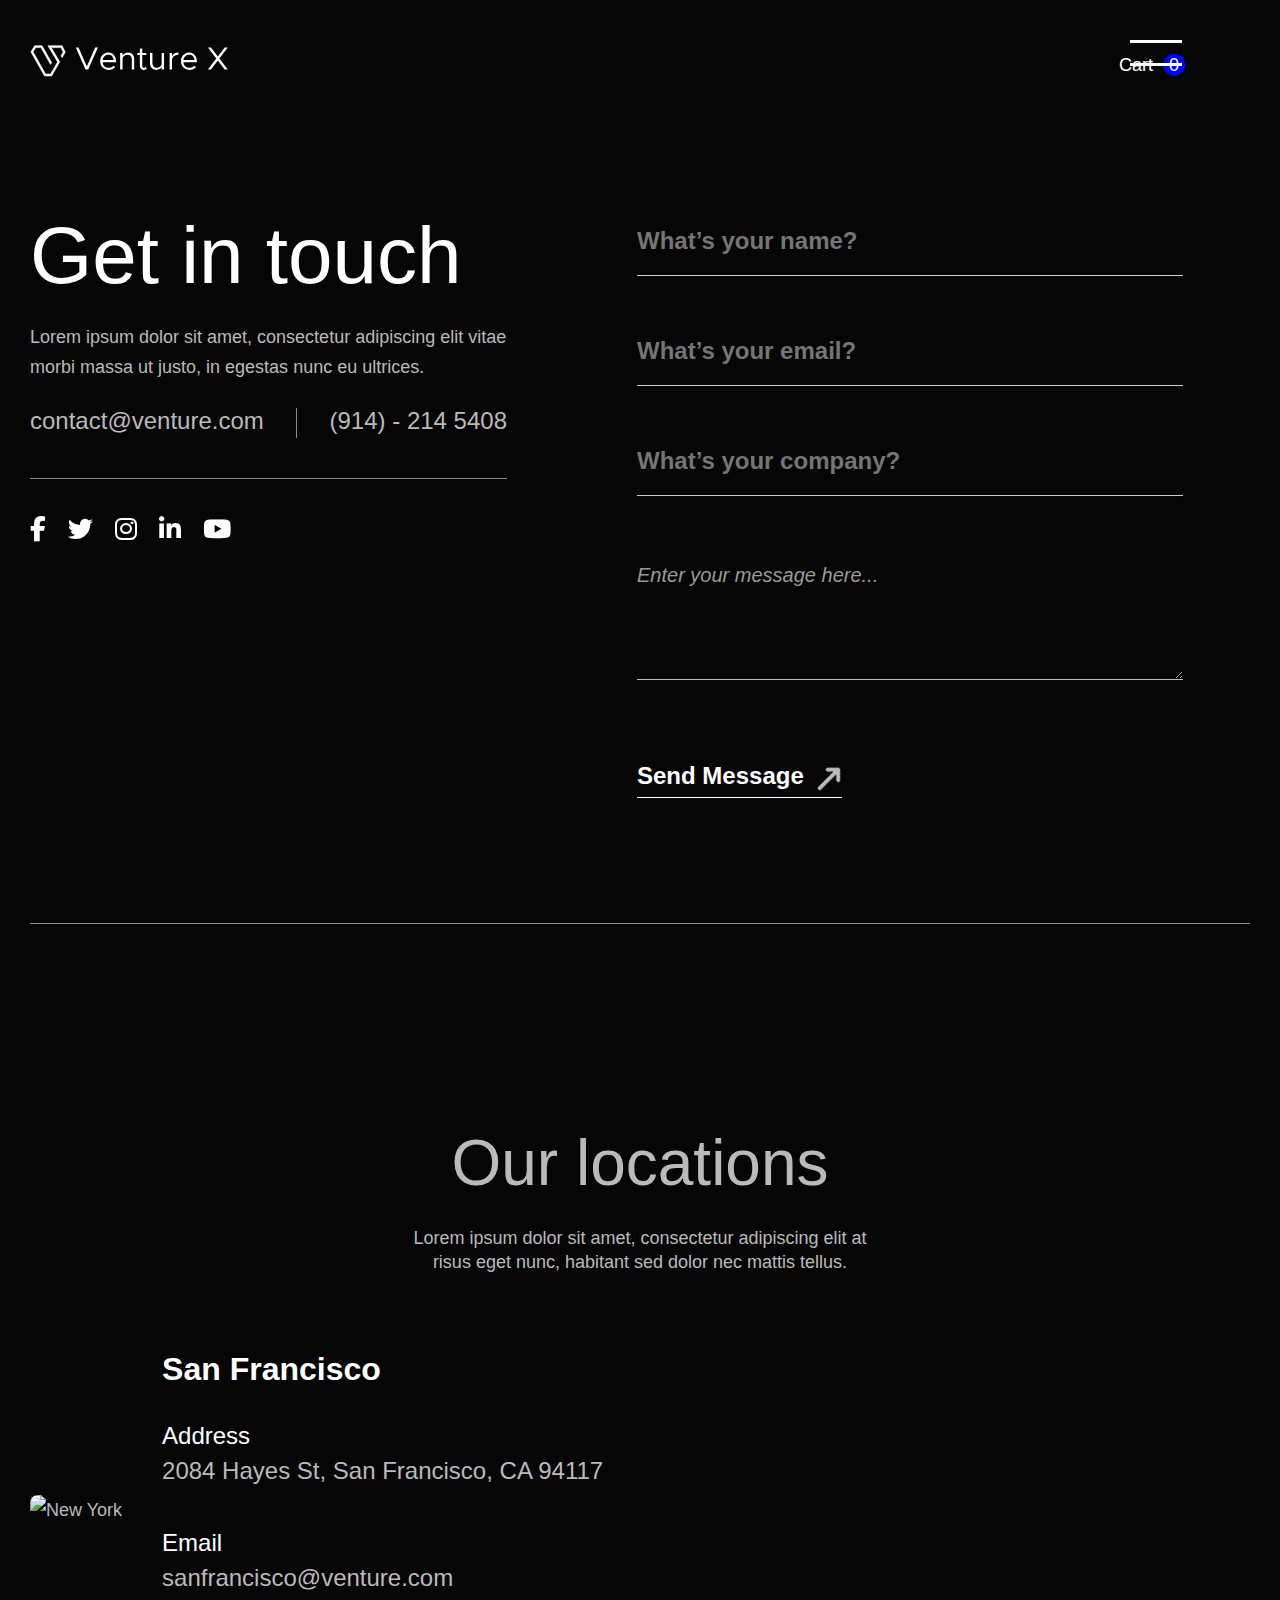
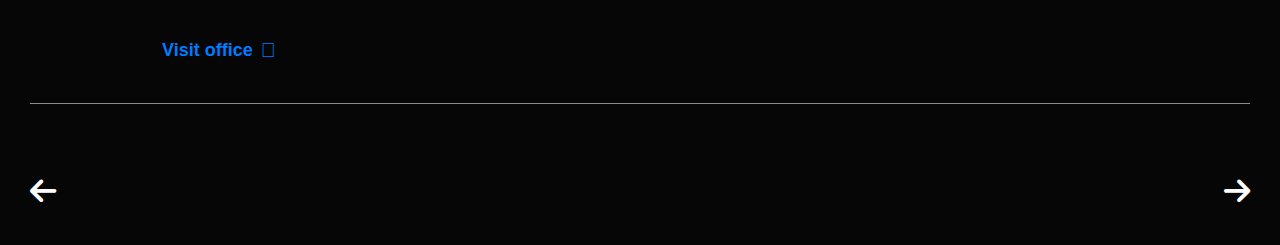
==== index.html @ abe4b2af "i have completed with two pages that is hero section and the most important carousel section with fu" ====
<!DOCTYPE html>
<head>
  <meta name="viewport" content="width=device-width, initial-scale=1" />
  <link
    href="https://fonts.googleapis.com/css2?family=Oswald&display=swap"
    rel="stylesheet"
  />
  <link
    rel="stylesheet"
    href="https://cdnjs.cloudflare.com/ajax/libs/font-awesome/6.4.2/css/all.min.css"
  />
  <link
    href="https://fonts.googleapis.com/css2?family=Lato&display=swap"
    rel="stylesheet"
  />
  <script src="https://kit.fontawesome.com/a076d05399.js"></script>
  <link rel="stylesheet" href="./index.css" />
</head>

<body>
  <nav>
    <div class="mainnav-container">
      <div class="mainnav-inside">
        <div class="logo">
          <a href="#">
            <svg
              xmlns:xlink="http://www.w3.org/1999/xlink"
              xmlns="http://www.w3.org/2000/svg"
              width="199"
              height="35"
              viewBox="0 0 199 35"
              fill="none"
            >
              <path
                d="M35.2455 9.1524L35.3205 9.0192L35.2497 8.88374L32.1011 2.86095L32.022 2.70976H31.8514H18.4391H17.9439L18.197 3.13541L27.5848 18.9252L20.6203 30.9897H15.5517L3.06357 8.87059L5.74101 4.60858H10.9186L20.2965 21.0348L20.5399 21.4611L20.7851 21.0359L21.5503 19.7093L21.6311 19.5693L21.5509 19.4289L12.0876 2.8518L12.0065 2.70976H11.8429H4.86412H4.70851L4.62567 2.84149L0.958174 8.67286L0.868756 8.81504L0.951318 8.9613L14.3768 32.7453L14.4577 32.8885H14.6221H21.5394H21.702L21.7833 32.7477L29.69 19.0551L29.7725 18.9121L29.6881 18.7702L21.2651 4.60858H30.8893L33.1757 8.98262L31.065 12.7356L30.9853 12.8773L31.0682 13.0173L31.8466 14.3304L32.0952 14.7499L32.3344 14.325L35.2455 9.1524Z"
                fill="white"
                stroke="white"
                stroke-width="0.56338"
              ></path>
              <path
                d="M67.912 4.516L58.216 26.5H55.496L45.8 4.516H48.52L56.872 23.428L65.192 4.516H67.912ZM78.4788 24.74C79.4601 24.74 80.4414 24.548 81.4228 24.164C82.4254 23.78 83.1828 23.3107 83.6948 22.756L85.1667 24.324C84.4628 25.092 83.4708 25.7107 82.1908 26.18C80.9321 26.6493 79.7054 26.884 78.5108 26.884C77.0388 26.884 75.6628 26.5107 74.3828 25.764C73.1028 25.0173 72.0681 23.9827 71.2788 22.66C70.5108 21.316 70.1268 19.8227 70.1268 18.18C70.1268 16.58 70.4894 15.1187 71.2148 13.796C71.9614 12.4733 72.9534 11.4387 74.1908 10.692C75.4494 9.94533 76.8148 9.572 78.2868 9.572C80.7614 9.572 82.6814 10.436 84.0468 12.164C85.4334 13.892 86.1268 16.2173 86.1268 19.14H72.5908C72.7614 20.7827 73.3801 22.1267 74.4468 23.172C75.5348 24.2173 76.8788 24.74 78.4788 24.74ZM78.3828 11.716C76.8894 11.716 75.6094 12.2067 74.5428 13.188C73.4761 14.148 72.8361 15.4173 72.6228 16.996H83.7588C83.5881 15.4173 83.0441 14.148 82.1268 13.188C81.2094 12.2067 79.9614 11.716 78.3828 11.716ZM97.999 9.572C99.215 9.572 100.292 9.83867 101.231 10.372C102.17 10.9053 102.895 11.6627 103.407 12.644C103.94 13.604 104.207 14.7133 104.207 15.972V26.5H101.807V16.292C101.807 14.9267 101.423 13.828 100.655 12.996C99.887 12.1427 98.895 11.716 97.679 11.716C96.7617 11.716 95.9083 11.908 95.119 12.292C94.3297 12.676 93.7003 13.1987 93.231 13.86C92.783 14.5 92.559 15.204 92.559 15.972V26.5H90.159V9.956H92.559V12.58C93.0497 11.684 93.7857 10.9587 94.767 10.404C95.7483 9.84933 96.8257 9.572 97.999 9.572ZM116.962 25.828C116.066 26.532 115.042 26.884 113.89 26.884C112.716 26.884 111.746 26.4893 110.978 25.7C110.231 24.9107 109.858 23.8973 109.858 22.66V12.1H107.266V9.956H109.858V5.412H112.258V9.956H116.322V12.1H112.258V22.66C112.258 23.2573 112.428 23.7587 112.77 24.164C113.132 24.548 113.559 24.74 114.05 24.74C114.412 24.74 114.743 24.676 115.042 24.548C115.34 24.42 115.586 24.26 115.778 24.068L116.962 25.828ZM134.073 9.956V26.5H131.673V23.876C131.182 24.772 130.446 25.4973 129.465 26.052C128.484 26.6067 127.406 26.884 126.233 26.884C125.017 26.884 123.94 26.6173 123.001 26.084C122.062 25.5507 121.326 24.804 120.793 23.844C120.281 22.8627 120.025 21.7427 120.025 20.484V9.956H122.425V20.164C122.425 21.5293 122.809 22.6387 123.577 23.492C124.345 24.324 125.337 24.74 126.553 24.74C127.47 24.74 128.324 24.548 129.113 24.164C129.902 23.78 130.521 23.268 130.969 22.628C131.438 21.9667 131.673 21.252 131.673 20.484V9.956H134.073ZM142.028 13.188C142.518 12.0787 143.329 11.204 144.46 10.564C145.59 9.90267 146.913 9.572 148.428 9.572V11.716C147.19 11.716 146.081 11.9507 145.1 12.42C144.14 12.8893 143.382 13.5507 142.828 14.404C142.294 15.236 142.028 16.1853 142.028 17.252V26.5H139.628V9.956H142.028V13.188ZM159.291 24.74C160.273 24.74 161.254 24.548 162.235 24.164C163.238 23.78 163.995 23.3107 164.507 22.756L165.979 24.324C165.275 25.092 164.283 25.7107 163.003 26.18C161.745 26.6493 160.518 26.884 159.323 26.884C157.851 26.884 156.475 26.5107 155.195 25.764C153.915 25.0173 152.881 23.9827 152.091 22.66C151.323 21.316 150.939 19.8227 150.939 18.18C150.939 16.58 151.302 15.1187 152.027 13.796C152.774 12.4733 153.766 11.4387 155.003 10.692C156.262 9.94533 157.627 9.572 159.099 9.572C161.574 9.572 163.494 10.436 164.859 12.164C166.246 13.892 166.939 16.2173 166.939 19.14H153.403C153.574 20.7827 154.193 22.1267 155.259 23.172C156.347 24.2173 157.691 24.74 159.291 24.74ZM159.195 11.716C157.702 11.716 156.422 12.2067 155.355 13.188C154.289 14.148 153.649 15.4173 153.435 16.996H164.571C164.401 15.4173 163.857 14.148 162.939 13.188C162.022 12.2067 160.774 11.716 159.195 11.716ZM189.352 15.492L197.768 26.5H194.696L187.816 17.508L180.936 26.5H177.896L186.312 15.524L177.896 4.516H180.968L187.848 13.508L194.728 4.516H197.768L189.352 15.492Z"
                fill="white"
              ></path>
            </svg>
          </a>
        </div>

        <div class="nav-cartext">
          <div class="nav-carttxt"><p>Cart</p></div>
          <div class="nav-cart-p"><p id="counter"></p></div>
        </div>
      </div>

      <input type="checkbox" id="active" />
      <label for="active" class="menu-btn"></label>
      <label for="active" class="close"></label>
      <div class="wrapper">
        <ul>
          <li><a href="#">Home</a></li>
          <li><a href="#">About</a></li>
          <li><a href="#">Services</a></li>
          <li><a href="#">Gallery</a></li>
          <li><a href="#">Feedback</a></li>
        </ul>
      </div>
    </div>
  </nav>

  <body>
    <div class="container1">
      <div class="container1-end">
        <div class="hero-section">
          <div class="left-containerouter">
            <div class="left-container-main">
              <h1 class="main-heading-contact">Get in touch</h1>

              <div class="margintop-p-contactus">
                <p class="paragraph">
                  Lorem ipsum dolor sit amet, consectetur adipiscing elit vitae
                  morbi massa ut justo, in egestas
                  <span class="text-no-warp">nunc eu ultrices.</span>
                </p>
              </div>
              <div class="contact-details">
                <div class="contactemail">
                  <a href="#" class="link-contactus"> contact@venture.com </a>
                </div>
                <div class="get-in-touch---line"></div>
                <div class="contact-phone">
                  <a href="#" class="link-contactus"> (914) - 214 5408 </a>
                </div>
              </div>
              <div class="pd-top---bottom-40px">
                <div class="width-100---line"></div>
              </div>

              <div class="icons-contact">
                <div class="facebook icons">
                  <i class="fa-brands fa-facebook-f white-icon"></i>
                </div>
                <div class="twitter icons">
                  <i class="fa-brands fa-twitter white-icon"></i>
                </div>
                <div class="instagram icons">
                  <i class="fab fa-instagram white-icon"></i>
                </div>
                <div class="linkedin icons">
                  <i class="fa-brands fa-linkedin-in white-icon"></i>
                </div>
                <div class="youtube icons">
                  <i class="fa-brands fa-youtube white-icon"></i>
                </div>
              </div>
            </div>
          </div>
          <div class="right-container1">
            <div class="right-cntainerinner">
              <div class="card-form">
                <form action="" method="post">
                  <div class="input-contactus conatctus-inputs-m">
                    <input
                      class="input w-input onhover-input outline"
                      maxlength="256"
                      name="Name"
                      data-name="Name"
                      placeholder="What’s your name?"
                      type="text"
                      id="name"
                      required=""
                    />
                  </div>
                  <div class="input-contactus conatctus-inputs-m">
                    <input
                      class="input w-input onhover-input outline"
                      maxlength="256"
                      name="Name"
                      data-name="Name"
                      placeholder="What’s your email?"
                      type="text"
                      id="name"
                      required=""
                    />
                  </div>
                  <div class="input-contactus conatctus-inputs-m">
                    <input
                      class="input onhover-input w-input outline"
                      maxlength="256"
                      name="Name"
                      data-name="Name"
                      placeholder="What’s your company?"
                      type="text"
                      required=""
                    />
                  </div>
                  <div class="conatctus-inputs-m input-contactus">
                    <textarea
                      id="message"
                      name="Message"
                      maxlength="5000"
                      placeholder="Enter your message here..."
                      required
                      class="text-area"
                    ></textarea>
                  </div>
                  <div class="input-contactus conatctus-inputs-submit">
                    <div class="border-bottom onhover-input">
                      <input
                        type="submit"
                        data-wait="Please wait..."
                        id="submit"
                        class="onhover-input contact-btn w-button"
                        value="Send Message"
                      />
                      <div class="arrow">
                        <i class="fa-solid fa-arrow-right-long icon-rotate"></i>
                      </div>
                    </div>
                  </div>
                </form>
              </div>
            </div>
          </div>
        </div>
      </div>
    </div>

    <div class="container2 pd-top-180px---bottom-180px">
      <div class="main-location-text">
        <h1>Our locations</h1>
        <p>
          Lorem ipsum dolor sit amet, consectetur adipiscing elit at risus eget
          nunc, habitant sed dolor nec
          <span class="text-no-wrap">mattis tellus.</span>
        </p>
      </div>
      <div class="carousel-container">
        <div class="carousel-outer">
          <div class="carousel-inner">
            <div class="slider-container">



               <div class="slide">
                <a
                  href="https://goo.gl/maps/Z6tHY6rRZcbWRDqM8"
                  target="_blank"
                  class="slide-card"
                >
                  <div class="slide-content">
                    <div class="slide-image">
                      <img
                        src="https://cdn.prod.website-files.com/63b35bc8dc137ac88b7fc7a0/63b35bc8dc137ace5f7fc81e_venture-about-our-locations-new-york.jpg"
                        alt="New York"
                      />
                    </div>
                    <div class="slide-details">
                      <h3>San Francisco</h3>
                      <div class="address">
                        <div class="title">Address</div>
                        <div class="subtitle">
                          2084 Hayes St, San Francisco, CA 94117
                        </div>
                      </div>
                      <div class="email">
                        <div class="title">Email</div>
                        <div class="subtitle">sanfrancisco@venture.com</div>
                      </div>
                      <div class="visit-link">
                        <span>Visit office</span>
                        <span class="icon"></span>
                      </div>
                    </div>
                  </div>
                </a>
              </div>
              <!-- Slide 1: San Francisco -->
              <div class="slide">
                <a
                  href="https://goo.gl/maps/TqZqeqf24wEDiEE47"
                  target="_blank"
                  class="slide-card"
                >
                  <div class="slide-content">
                    <div class="slide-image">
                      <img
                        src="https://cdn.prod.website-files.com/63b35bc8dc137ac88b7fc7a0/63b35bc8dc137ace5f7fc81e_venture-about-our-locations-new-york.jpg"
                        alt="San Francisco"
                      />
                    </div>
                    <div class="slide-details">
                      <h3>San Francisco</h3>
                      <div class="address">
                        <div class="title">Address</div>
                        <div class="subtitle">
                          2084 Hayes St, San Francisco, CA 94117
                        </div>
                      </div>
                      <div class="email">
                        <div class="title">Email</div>
                        <div class="subtitle">sanfrancisco@venture.com</div>
                      </div>
                      <div class="visit-link">
                        <span>Visit office</span>
                        <span class="icon"></span>
                      </div>
                    </div>
                  </div>
                </a>
              </div>

              <!-- Slide 2: New York -->
              <div class="slide">
                <a
                  href="https://goo.gl/maps/Z6tHY6rRZcbWRDqM8"
                  target="_blank"
                  class="slide-card"
                >
                  <div class="slide-content">
                    <div class="slide-image">
                      <img
                        src="https://cdn.prod.website-files.com/63b35bc8dc137ac88b7fc7a0/63b35bc8dc137ace5f7fc81e_venture-about-our-locations-new-york.jpg"
                        alt="New York"
                      />
                    </div>
                    <div class="slide-details">
                      <h3>New York</h3>
                      <div class="address">
                        <div class="title">Address</div>
                        <div class="subtitle">
                          21 Essex St, New York, NY 10002
                        </div>
                      </div>
                      <div class="email">
                        <div class="title">Email</div>
                        <div class="subtitle">newyork@venture.com</div>
                      </div>
                      <div class="visit-link">
                        <span>Visit office</span>
                        <span class="icon"></span>
                      </div>
                    </div>
                  </div>
                </a>
              </div>

              <!-- Add more items as needed -->
            </div>
          </div>
        </div>
      </div>
      <div class="line"><div class="line-width"></div></div>
      <div class="slider-arrows">
        <div class="arrow left">
          <i class="fa-solid fa-arrow-left arrow-color"></i>
        </div>
        <div class="arrow right">
          <i class="fa-solid fa-arrow-right arrow-color"></i>
        </div>
      </div>
    </div>
  </body>

  <script src="./index.js"></script>
</body>
---- index.css ----
* {
  margin: 0;
  padding: 0;
  box-sizing: border-box;
}

body {
  font-size: 18px;
  font-weight: 300;
  line-height: 1.667em;
  font-family: Clarity City, sans-serif;
  font-size: 18px;
  font-weight: 300;
  line-height: 1.667em;
  background-color: #060606;
  color: #bababa;
  overflow-x:hidden;
}

nav {
  opacity: 1;
  z-index: 1000;
}

.mainnav-container {
  padding-top: 32px;
  padding-bottom: 32px;
}

.mainnav-inside {
  max-width: 1268px;
  display: flex;
  justify-content: space-between;
  align-items: center;
  margin-left: auto;
  margin-right: auto;
  padding-left: 24px;
  padding-right: 24px;
}
.nav-cartext p {
  font-size: 18px;
}

.nav-cart-p {
  height: 22px;
  width: 22px;
  background-color: blue;
  /* margin-top: 6px; */
  border-radius: 50%;
  color: white;
  display: flex;
  align-items: center;
  justify-content: center;
}

.logo a {
  text-decoration: none;
  font-size: 2rem;
  font-weight: bold;
  color: white;
}

.logo {
  width: 100%;
  max-width: 250px;
  transition: transform 0.3s, color 0.3s;
}

.wrapper {
  border: 3px solid white;
  position: fixed;
  top: 0;
  right: -100%;
  height: 100%;
  width: 45%;
  background: #000;
  transition: all 0.6s ease-in-out;
}
.container1 {
  align-self: start;
  max-width: 1268px;
  width: 100%;
  margin-left: auto;
  margin-right: auto;
  padding-left: 24px;
  padding-right: 24px;
  opacity: 1;
}
.container1-end {
  padding-top: 76px;
  padding-bottom: 120px;  
  border-bottom: 1px solid #8b8b8b;
}
.main-heading-contact {
  color: white;
  font-size: 80px;
  font-weight: 500;
  line-height: 1.25em;
  margin-bottom: 16px;
}
/* input[type=submit]{
  border-bottom: 1px solid white;

} */


.onhover-input:hover{

  border-color: #0047ff;
  box-shadow: 0 2px 12px 0 #14142b1a;
  color: white;
  border-top-style: none;
  border-left-style: none;
  border-right-style: none;
}
.conatctus-inputs-submit {
  margin-top: 83px;
  grid-area: span 1 / span 1 / span 1 / span 1;
}
.icon-rotate {
  rotate: -45deg;
  position: relative;
  left: 10px;
  transform: translate3d(0px, 0px, 0px) scale3d(1, 1, 1) rotateX(0deg) rotateY(0deg) rotateZ(0deg) skew(0deg);
  transform-style: preserve-3d;
  
}
.w-button:hover{
  color:#0047ff;
}
.border-bottom:hover{
  
  border-color: #0047ff;
  box-shadow: 0 2px 12px 0 #14142b1a;
  color:#0047ff ;
  border-top-style: none;
  border-left-style: none;
  border-right-style: none;
}
.border-bottom {
  width: 205px;
  display: flex;
  flex-direction: row;
  border-bottom: 0.75px solid white;
}

.contact-btn {
  padding-right: 34px;
  -webkit-appearance: button;
  font-size: 24px;
  font-weight: 600;
  line-height: 1.417em;
  
}
/* .contact-btn :hover{

  
  border-color: #0047ff;
  box-shadow: 0 2px 12px 0 #14142b1a;
  color:#0047ff ;
  border-top-style: none;
  border-left-style: none;
  border-right-style: none;
} */
.w-button {
  grid-column-gap: 6px;
  grid-row-gap: 6px;
  /* border-bottom: 1px solid white; */
  color: white;
  text-align: left;
  background-color: #0000;
  border-radius: 0;
  justify-content: center;
  align-items: center;
  padding: 0 0 8px;
  padding-right: 0px;
  font-weight: 600;
  line-height: 1em;
  text-decoration: none;
  transition-property: none;
  display: flex;
  outline: none;
  border: 0;
}
.outline {
  outline: none;
}




#message {
  outline: none;

  border-style: none none solid;
  border-width: 1px;
  border-color: var(--neutral--300) var(--neutral--300) var(--neutral--600);
  box-shadow: 0 2px 7px 0 var(--general--shadow-02);
  color: var(--neutral--400);
  background-color: #0000;
  border-radius: 0;
  min-width: 100%;
  max-width: 100%;
  min-height: 144px;
  max-height: 200px;
  margin-bottom: 0;
  padding: 28px 0;
  font-size: 20px;
  line-height: 1.1em;
  transition: box-shadow 0.3s, color 0.3s, border-color 0.3s;
  height: auto;
  min-width: 100%;
  max-width: 100%;
}
textarea {
  overflow: auto;
}
.text-no-warp {
  white-space: nowrap;
}
.pd-top---bottom-40px {
  padding-top: 40px;
  padding-bottom: 40px;
}
.icons-contact {
  display: flex;
  flex-direction: row;
  row-gap: 22px;
  column-gap: 22px;
  font-family: Social Icons Font, sans-serif;
  line-height: 21px;
  max-width: 100%;
}
.white-icon {
  font-size: 25px;
  color: rgb(255, 255, 255);
  transform: translate3d(0px, 0px, 0px) scale3d(1, 1, 1) rotateX(0deg)
    rotateY(0deg) rotateZ(0deg) skew(0deg);
  transform-style: preserve-3d;
  line-height: 21px;
}
.icons {
  max-width: 100%;
  display: inline-block;
}
.width-100---line {
  background-color: #8b8b8b;
  height: 1px;
}
.paragraph {
  margin-top: 0;
  margin-bottom: 0;
  font-weight: 300;
}
.contact-details {
  display: flex;
  flex-direction: row;
  grid-column-gap: 16px;
  grid-row-gap: 16px;
  justify-content: space-between;
  max-width: 568px;
}
.margintop-p-contactus {
  margin-bottom: 26px;
}
.link-contactus {
  color: #bababa;
  font-size: 24px;
  font-weight: 500;
  line-height: 1.087em;
  text-decoration: none;
}
a {
  transition: color 0.3s;
}
.get-in-touch---line {
  background-color: #8b8b8b;
  width: 1px;
  min-height: 100%;
}
.left-containerouter {
  max-width: 477px;
  opacity: 1;
}
.hero-section {
  display: flex;
  flex-direction: row;
}
.left-containerouter {
  align-self: start;
}
#active:checked ~ .wrapper {
  right: 0;
}

.right-container1 {
  max-width: 546px;
  width: 100%;
  justify-self: end;
  flex-wrap: wrap;
  gap: 16px;
}

.right-container1 > * {
  flex: 1 1 calc(50% - 16px); /* Equivalent to grid-template-columns: 1fr 1fr */
}

.card-form {
  display: flex;
  flex-direction: column;
  margin-bottom: 0;
  padding: 0;
  min-height: 597px;
}
.conatctus-inputs-m {
  row-gap: 40px;
  column-gap: 200px;
}

.right-cntainerinner {
  min-height: 597px;
  max-width: 546px;
  width: 100%;
  margin-left: 130px;
}
.input {
  border-style: none none solid;
  border-width: 1px;
  border-color: black black #8b8b8b;
  box-shadow: 0 2px 7px 0 #14142b14;
  color: #e1e1e1;
  background-color: #060606;
  border-radius: 0;
  min-height: 70px;
  margin-bottom: 0;
  padding: 16px 24px 16px 0;
  font-size: 20px;
  line-height: 1.1em;
  transition: box-shadow 0.3s, color 0.3s, border-color 0.3s;
  border-bottom: 1px solid #ccc;
  width: 100%;
  height: 38px;
  display: block;
  margin: 0;
  font: inherit;
}

.outline:focus {
  outline: none;
}
.w-input {
  margin-bottom: 40px;
}
.input-contactus {
  width: 100%;
  justify-content: flex-start;
  align-items: center;
  display: flex;
  font-size: 24px;
  font-weight: 600;
  line-height: 1.417em;
}
.fa-arrow-up-right {
  font-size: 25px;
  font-family: Line Rounded Icons, sans-serif;
  font-weight: 400;
  position: absolute;
  top: 2px;
  bottom: 0;
  right: 0;
}

.wrapper ul {
  position: absolute;
  top: 60%;
  left: 50%;
  transform: translate(-50%, -50%);
  list-style: none;
  text-align: center;
}

.wrapper ul li {
  margin: 15px 0;
}
.nav-carttxt p:hover {
  color: #0047ff;
}
.contactus-main-text {
  display: flex;
  flex-direction: row;
}

svg:hover {
  transform: scale(0.9, 0.9);
}
/* .logo a :hover{
  transform: scale(2,3);
  
} */

.wrapper ul li a {
  text-decoration: none;
  font-size: 30px;
  font-weight: 500;
  padding: 10px 30px;
  color: #fff;
  border-radius: 50px;
  position: absolute;
  line-height: 50px;
  opacity: 0;
  transition: opacity 0.3s ease,
    transform 0.6s cubic-bezier(0.215, 0.61, 0.355, 1);
}

img {
  max-width: 100%;
  display: inline-block;
}

.wrapper ul li a:hover {
  color: #1a73e8;
}

.menu-btn {
  position: absolute;
  z-index: 2;
  right: 94px;
  top: 48px;
  width: 60px;
  height: 50px;
  display: flex;
  flex-direction: column;
  justify-content: space-between;
  align-items: center;
  cursor: pointer;
  color: white;
}

.menu-btn span,
.menu-btn:before,
.menu-btn:after {
  content: "";
  position: absolute;
  width: 52px;
  height: 3px;
  background: #fff;
  transition: transform 0.6s cubic-bezier(0.215, 0.61, 0.355, 1);
}

.menu-btn:before {
  transform: translateY(-8px);
}

.menu-btn:after {
  transform: translateY(15px);
}

#active:checked + .menu-btn span {
  transform: scaleX(0);
}

#active:checked + .menu-btn:before {
  transform: rotate(45deg);
  top: 20px;
}

#active:checked + .menu-btn:after {
  transform: rotate(-45deg);
  top: 20px;
}

.close {
  z-index: 1;
  width: 100%;
  height: 100%;
  pointer-events: none;
  transition: background 0.6s;
}

.nav-carttxt {
  color: white;
}

.nav-cartext {
  display: flex;
  flex-direction: row;
  align-items: center;
  gap: 10px;
  margin-right: 65px;
}

#active:checked ~ .wrapper ul li a {
  opacity: 1;
  transform: none;
  transition-timing-function: ease, cubic-bezier(0.1, 1.3, 0.3, 1);
  transition-delay: 0.6s;
  transform: translateX(-100px);
}

input[type="checkbox"] {
  display: none;
}


.carousel-container {
  max-width: 800px;
  
  text-align: center;
}
.carousel-container p{
  font-weight: 300;
}
p{
  display: block;
    margin-block-start: 1em;
    margin-block-end: 1em;
    margin-inline-start: 0px;
    margin-inline-end: 0px;
    unicode-bidi: isolate;
}
.text-no-wrap {
  white-space: nowrap
}
.text-center {
  text-align: center;
}
h1 {
  
  margin-bottom: 20px;
  font-size: 64px;
  font-weight: 500;
  line-height: 1.344em;
}

.carousel {
  position: relative;
  width: 100%;
  overflow: hidden;
  border-radius: 10px;
  box-shadow: 0 4px 8px rgba(0, 0, 0, 0.1);
}

.carousel-inner {
  display: flex;
  transition: transform 0.5s ease-in-out;
  
}

.carousel-item {
  min-width: 100%;
  box-sizing: border-box;
  padding: 20px;
  background-color: #fff;
  text-align: left;
}

.carousel-item h2 {
  font-size: 1.8rem;
  margin-bottom: 10px;
}

.carousel-item p {
  font-size: 1rem;
  margin: 5px 0;
}

.carousel-item button {
  margin-top: 15px;
  padding: 10px 20px;
  background-color: #007bff;
  color: #fff;
  border: none;
  border-radius: 5px;
  cursor: pointer;
}

.carousel-item button:hover {
  background-color: #0056b3;
}

.carousel-control {
  position: absolute;
  top: 50%;
  transform: translateY(-50%);
  background-color: rgba(0, 0, 0, 0.5);
  color: white;
  border: none;
  padding: 10px;
  cursor: pointer;
  border-radius: 50%;
  font-size: 1.5rem;
}

.carousel-control.prev {
  left: 10px;
}

.carousel-control.next {
  right: 10px;
}

.pd-top-180px---bottom-180px {
  padding-top: 180px;
  padding-bottom: 38px;
}
.line {
  padding-top: 38px;
  padding-bottom: 72px;
}
.line-width {
  background-color: #8b8b8b;
  height: 1px;
}
.container2 {
  max-width: 1268px;
  margin-left: auto;
  margin-right: auto;
  padding-left: 24px;
  padding-right: 24px;
  display: flex;
  flex-direction: column;
}

.text-area {
  width: 100%; /* Full width */
  padding: 10px; /* Inner spacing */
  font-family: inherit; /* Inherit font from parent */
  font-size: 16px; /* Default font size */
  border: 1px solid #ccc; /* Light gray border */
  border-radius: 5px; /* Rounded corners */
  resize: vertical; /* Allow vertical resizing */
  min-height: 150px; /* Minimum height */
  box-sizing: border-box; /* Include padding in width/height */
}

.text-area:focus {
  outline: none; /* Remove default focus outline */
  border-color: #007bff; /* Blue border on focus */
  box-shadow: 0 0 5px rgba(0, 123, 255, 0.5); /* Subtle focus shadow */
}

.text-area::placeholder {
  color: #999; /* Light gray placeholder text */
  font-style: italic; /* Italic placeholder text */
}



/* Icon Styling */
.main-location-text {
  margin-left: auto;
  margin-right: auto;
  max-width: 475px;
  text-align: center;
  color: #bababa;
  font-weight: 500;
  line-height: 1.344em;
  margin-bottom: 80px;
   margin-top: 16px;
}

.arrow-color{
  color: white;
}

.main-location-text p {

  margin-top: 0;
  margin-bottom: 0;
  
  text-align: center;
} 

.carousel-outer {
  position: relative;
  overflow-x:visible;
}

.carousel-inner {
  opacity: 1;
  height: 100%;
  background-color: rgba(0, 0, 0, 0);
  position: static;
  text-align: center;
  clear: both;
}

/* Slider Container */
.slider {
  position: relative;
  max-width: 947px;
  margin: 0 auto;
  overflow: hidden;
}

.slider-container {
  display: flex;
  transition: transform 0.5s ease;
}

/* Slide Styling */
.slide {
  flex: 0 0 100%;
  padding-right: 80px; /* Spacing between slides */
  box-sizing: border-box;
  
}


.slide-card {
  display: block;
  text-decoration: none;
  color: inherit;
}

.slide-content {
  display: flex;
  gap: 40px;
  align-items: center;
}

.slide-image img {
  width: 100%;
  max-width: 440px;
  height: auto;
  border-radius: 8px;
  
}

.slide-details {
  text-align: start;
  
  flex: 1;
}

.slide-details h3 {
  font-size: 2rem;
  margin-bottom: 38px;
  color: white;
  
}

.address,
.email {
  margin-bottom: 44px;
}

.title {
  font-weight: bold;
  margin-bottom: 8px;
  color: white;
  font-size: 24px;
  font-weight: 400;
  line-height: 1.167em;
  text-align: start;
}

.subtitle {
  color: #bababa;
  text-align: start;
  
  font-size: 24px;
  font-weight: 400;
  line-height: 1.087em;
  white-space: normal;
}

.visit-link {
  display: flex;
  align-items: center;
  gap: 8px;
  color: #007bff;
  font-weight: bold;
}

.visit-link .icon {
  font-size: 20px;
}

/* Slider Arrows */
.slider-arrows {
  position: relative;
  
  display: flex;
  display: flex;
  flex-direction: row;
  justify-content: space-between;
}

.arrow {
  cursor: pointer;
  font-size: 30px;
  
}

.arrow:hover {
  color: #007bff;
}

/* Slider Dots */
.slider-dots {
  display: flex;
  justify-content: center;
  gap: 8px;
  margin-top: 20px;
}

.slider-dots .dot {
  width: 10px;
  height: 10px;
  background-color: #ccc;
  border-radius: 50%;
  cursor: pointer;
}

.slider-dots .dot.active {
  background-color: #007bff;
}

.slider-container {
  display: flex;
  transition: transform 0.5s ease;
}

.slide {
  flex: 0 0 100%;
  box-sizing: border-box;
}
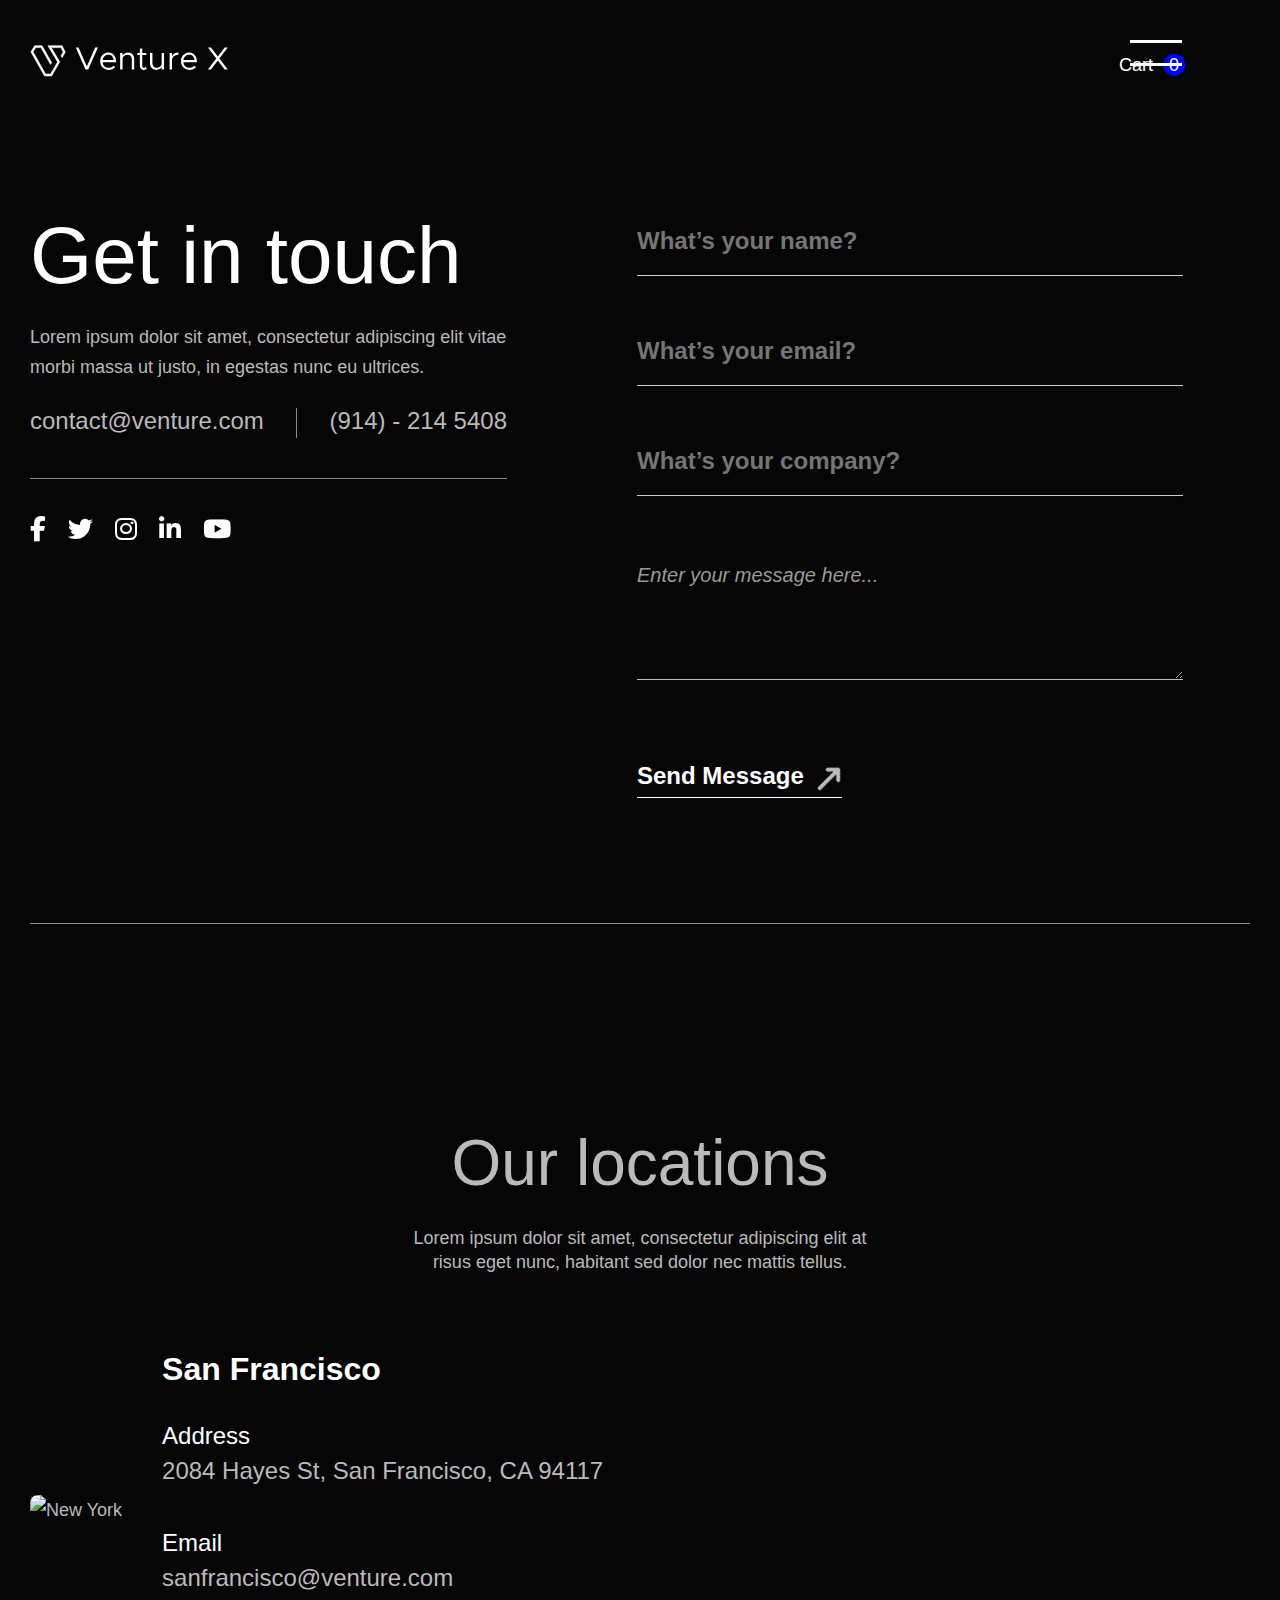
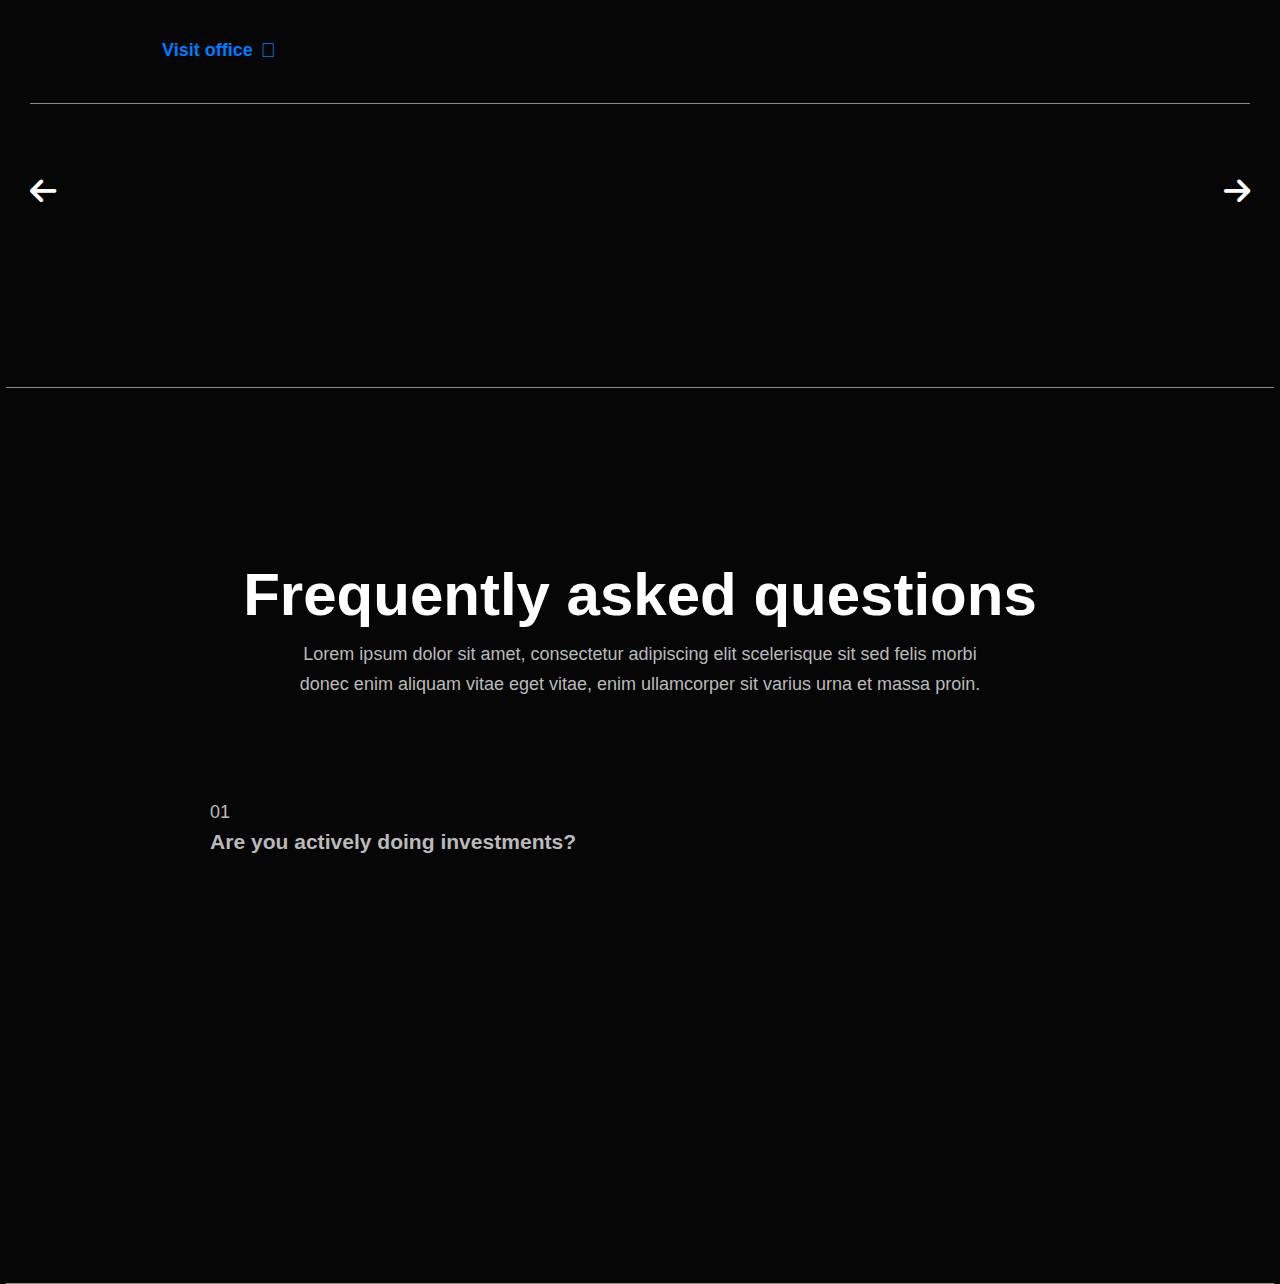
==== commit a73852fe: "ending up todays work with the faqs question and will resume with faq questions and the the design f" ====
--- a/index.html
+++ b/index.html
@@ -318,6 +318,74 @@
         </div>
       </div>
     </div>
+
+
+    <div class="container3">
+      <div class="continer3-updown-margin">
+
+        <div class="faq">
+          <div class="faq-exterior">
+            <div class="faq-interior">
+
+              <div class="main-heading-faq">
+                <h2>Frequently asked questions</h2>
+              </div>
+              <div class="main-subheading-faq">
+                <p>Lorem ipsum dolor sit amet, consectetur adipiscing elit scelerisque sit sed felis morbi donec enim aliquam vitae eget vitae, enim ullamcorper sit varius urna et massa proin.</p>
+              </div>
+            </div>
+            
+            
+          </div>
+          <div class="faq-questions">
+            <div class="question-outer">
+
+              <div data-w-id="c343f295-d4b9-0eca-5de4-0bdc6e8b95e4" class="accordion-item-wrapper v2 first">
+    <!-- Number and Content Wrapper -->
+    <div class="accordion-big-number-wrapper">
+        <!-- Big Number (e.g., "01") -->
+        <div class="display-3 accordion-big-number">01</div>
+        
+        <!-- Accordion Content -->
+        <div class="accordion-content-wrapper v2">
+            <!-- Accordion Header -->
+            <div class="accordion-header">
+                <h3 class="accordion-title display-4">Are you actively doing investments?</h3>
+            </div>
+            
+            <!-- Accordion Body (Hidden by Default) -->
+            <div style="width:100%;height:0px;opacity:0" class="acordion-body">
+                <div class="accordion-spacer"></div>
+                <p class="mg-bottom-0 mg-top-0px">
+                    Lorem ipsum dolor sit amet, consectetur adipiscing elit senectus nisi, ullamcorper scelerisque blandit nulla posuere rutrum velit non fringilla gravida lectus gravida pharetra sed dui eu nec vulputate proin ut mi id non dolor sit interdum <span class="text-no-wrap">id eget.</span>
+                </p>
+            </div>
+        </div>
+    </div>
+    
+    <!-- Accordion Icon (Right Side) -->
+    <div class="accordion-side right-side absolute-mbp">
+        <div class="accordion-icon-wrapper">
+            <!-- Vertical Line (Transformed to Rotate 180deg) -->
+            <div style="transform: rotate(180deg)" class="accordion-btn-line v2 vertical"></div>
+            <!-- Horizontal Line (Transformed to Rotate 90deg) -->
+            <div style="transform: rotate(90deg)" class="accordion-btn-line v2 horizontal"></div>
+        </div>
+    </div>
+</div>
+              
+              
+
+            </div>
+
+          </div>
+
+
+        </div>
+
+      </div>
+
+    </div>
   </body>
 
   <script src="./index.js"></script>
--- a/index.css
+++ b/index.css
@@ -14,7 +14,7 @@
   line-height: 1.667em;
   background-color: #060606;
   color: #bababa;
-  overflow-x:hidden;
+  overflow-x: hidden;
 }
 
 nav {
@@ -88,7 +88,7 @@
 }
 .container1-end {
   padding-top: 76px;
-  padding-bottom: 120px;  
+  padding-bottom: 120px;
   border-bottom: 1px solid #8b8b8b;
 }
 .main-heading-contact {
@@ -103,9 +103,7 @@
 
 } */
 
-
-.onhover-input:hover{
-
+.onhover-input:hover {
   border-color: #0047ff;
   box-shadow: 0 2px 12px 0 #14142b1a;
   color: white;
@@ -121,18 +119,17 @@
   rotate: -45deg;
   position: relative;
   left: 10px;
-  transform: translate3d(0px, 0px, 0px) scale3d(1, 1, 1) rotateX(0deg) rotateY(0deg) rotateZ(0deg) skew(0deg);
+  transform: translate3d(0px, 0px, 0px) scale3d(1, 1, 1) rotateX(0deg)
+    rotateY(0deg) rotateZ(0deg) skew(0deg);
   transform-style: preserve-3d;
-  
-}
-.w-button:hover{
-  color:#0047ff;
-}
-.border-bottom:hover{
-  
+}
+.w-button:hover {
+  color: #0047ff;
+}
+.border-bottom:hover {
   border-color: #0047ff;
   box-shadow: 0 2px 12px 0 #14142b1a;
-  color:#0047ff ;
+  color: #0047ff;
   border-top-style: none;
   border-left-style: none;
   border-right-style: none;
@@ -150,7 +147,6 @@
   font-size: 24px;
   font-weight: 600;
   line-height: 1.417em;
-  
 }
 /* .contact-btn :hover{
 
@@ -185,9 +181,6 @@
 .outline {
   outline: none;
 }
-
-
-
 
 #message {
   outline: none;
@@ -501,31 +494,29 @@
   display: none;
 }
 
-
 .carousel-container {
   max-width: 800px;
-  
+
   text-align: center;
 }
-.carousel-container p{
+.carousel-container p {
   font-weight: 300;
 }
-p{
+p {
   display: block;
-    margin-block-start: 1em;
-    margin-block-end: 1em;
-    margin-inline-start: 0px;
-    margin-inline-end: 0px;
-    unicode-bidi: isolate;
+  margin-block-start: 1em;
+  margin-block-end: 1em;
+  margin-inline-start: 0px;
+  margin-inline-end: 0px;
+  unicode-bidi: isolate;
 }
 .text-no-wrap {
-  white-space: nowrap
+  white-space: nowrap;
 }
 .text-center {
   text-align: center;
 }
 h1 {
-  
   margin-bottom: 20px;
   font-size: 64px;
   font-weight: 500;
@@ -543,7 +534,6 @@
 .carousel-inner {
   display: flex;
   transition: transform 0.5s ease-in-out;
-  
 }
 
 .carousel-item {
@@ -617,8 +607,10 @@
   margin-right: auto;
   padding-left: 24px;
   padding-right: 24px;
+  padding-bottom: 180px;
   display: flex;
   flex-direction: column;
+  border-bottom: 0.75px solid #8b8b8b;
 }
 
 .text-area {
@@ -644,8 +636,6 @@
   font-style: italic; /* Italic placeholder text */
 }
 
-
-
 /* Icon Styling */
 .main-location-text {
   margin-left: auto;
@@ -656,24 +646,23 @@
   font-weight: 500;
   line-height: 1.344em;
   margin-bottom: 80px;
-   margin-top: 16px;
-}
-
-.arrow-color{
+  margin-top: 16px;
+}
+
+.arrow-color {
   color: white;
 }
 
 .main-location-text p {
-
   margin-top: 0;
   margin-bottom: 0;
-  
+
   text-align: center;
-} 
+}
 
 .carousel-outer {
   position: relative;
-  overflow-x:visible;
+  overflow-x: visible;
 }
 
 .carousel-inner {
@@ -703,9 +692,7 @@
   flex: 0 0 100%;
   padding-right: 80px; /* Spacing between slides */
   box-sizing: border-box;
-  
-}
-
+}
 
 .slide-card {
   display: block;
@@ -724,12 +711,11 @@
   max-width: 440px;
   height: auto;
   border-radius: 8px;
-  
 }
 
 .slide-details {
   text-align: start;
-  
+
   flex: 1;
 }
 
@@ -737,7 +723,6 @@
   font-size: 2rem;
   margin-bottom: 38px;
   color: white;
-  
 }
 
 .address,
@@ -758,7 +743,7 @@
 .subtitle {
   color: #bababa;
   text-align: start;
-  
+
   font-size: 24px;
   font-weight: 400;
   line-height: 1.087em;
@@ -780,7 +765,7 @@
 /* Slider Arrows */
 .slider-arrows {
   position: relative;
-  
+
   display: flex;
   display: flex;
   flex-direction: row;
@@ -790,7 +775,6 @@
 .arrow {
   cursor: pointer;
   font-size: 30px;
-  
 }
 
 .arrow:hover {
@@ -825,4 +809,66 @@
 .slide {
   flex: 0 0 100%;
   box-sizing: border-box;
-}+}
+
+.container3 {
+  max-width: 1268px;
+  margin-left: auto;
+  margin-right: auto;
+  padding-left: 24px;
+  padding-right: 24px;
+  padding-bottom: 180px;
+  display: flex;
+  flex-direction: column;
+  border-bottom: 0.75px solid #8b8b8b;
+}
+
+.continer3-updown-margin {
+  padding-top: 180px;
+  padding-bottom: 180px;
+}
+.faq {
+  display: flex;
+  flex-direction: column;
+}
+
+.main-heading-faq {
+  color: white;
+  font-size: 40px;
+  font-weight: 500;
+  line-height: 1.344em;
+}
+.faq-exterior {
+  margin-bottom: 80px;
+}
+.main-subheading-faq {
+  
+  margin-left: auto;
+  margin-right: auto;
+  margin-top: 0;
+  margin-bottom: 0;
+  max-width: 681px;
+}
+
+.faq-interior {
+  max-width: 860px;
+  margin-left: auto;
+  margin-right: auto;
+  text-align: center;
+}
+.faq-questions {
+  max-width: 860px;
+  margin-left: auto;
+  margin-right: auto;
+
+}
+.question-outer {
+  margin-bottom: 48px;
+}
+.accordion-icon-wrapper.active .accordion-btn-line.vertical {
+  transform: rotate(0deg) !important;
+}
+
+.accordion-icon-wrapper.active .accordion-btn-line.horizontal {
+  transform: rotate(0deg) !important;
+}
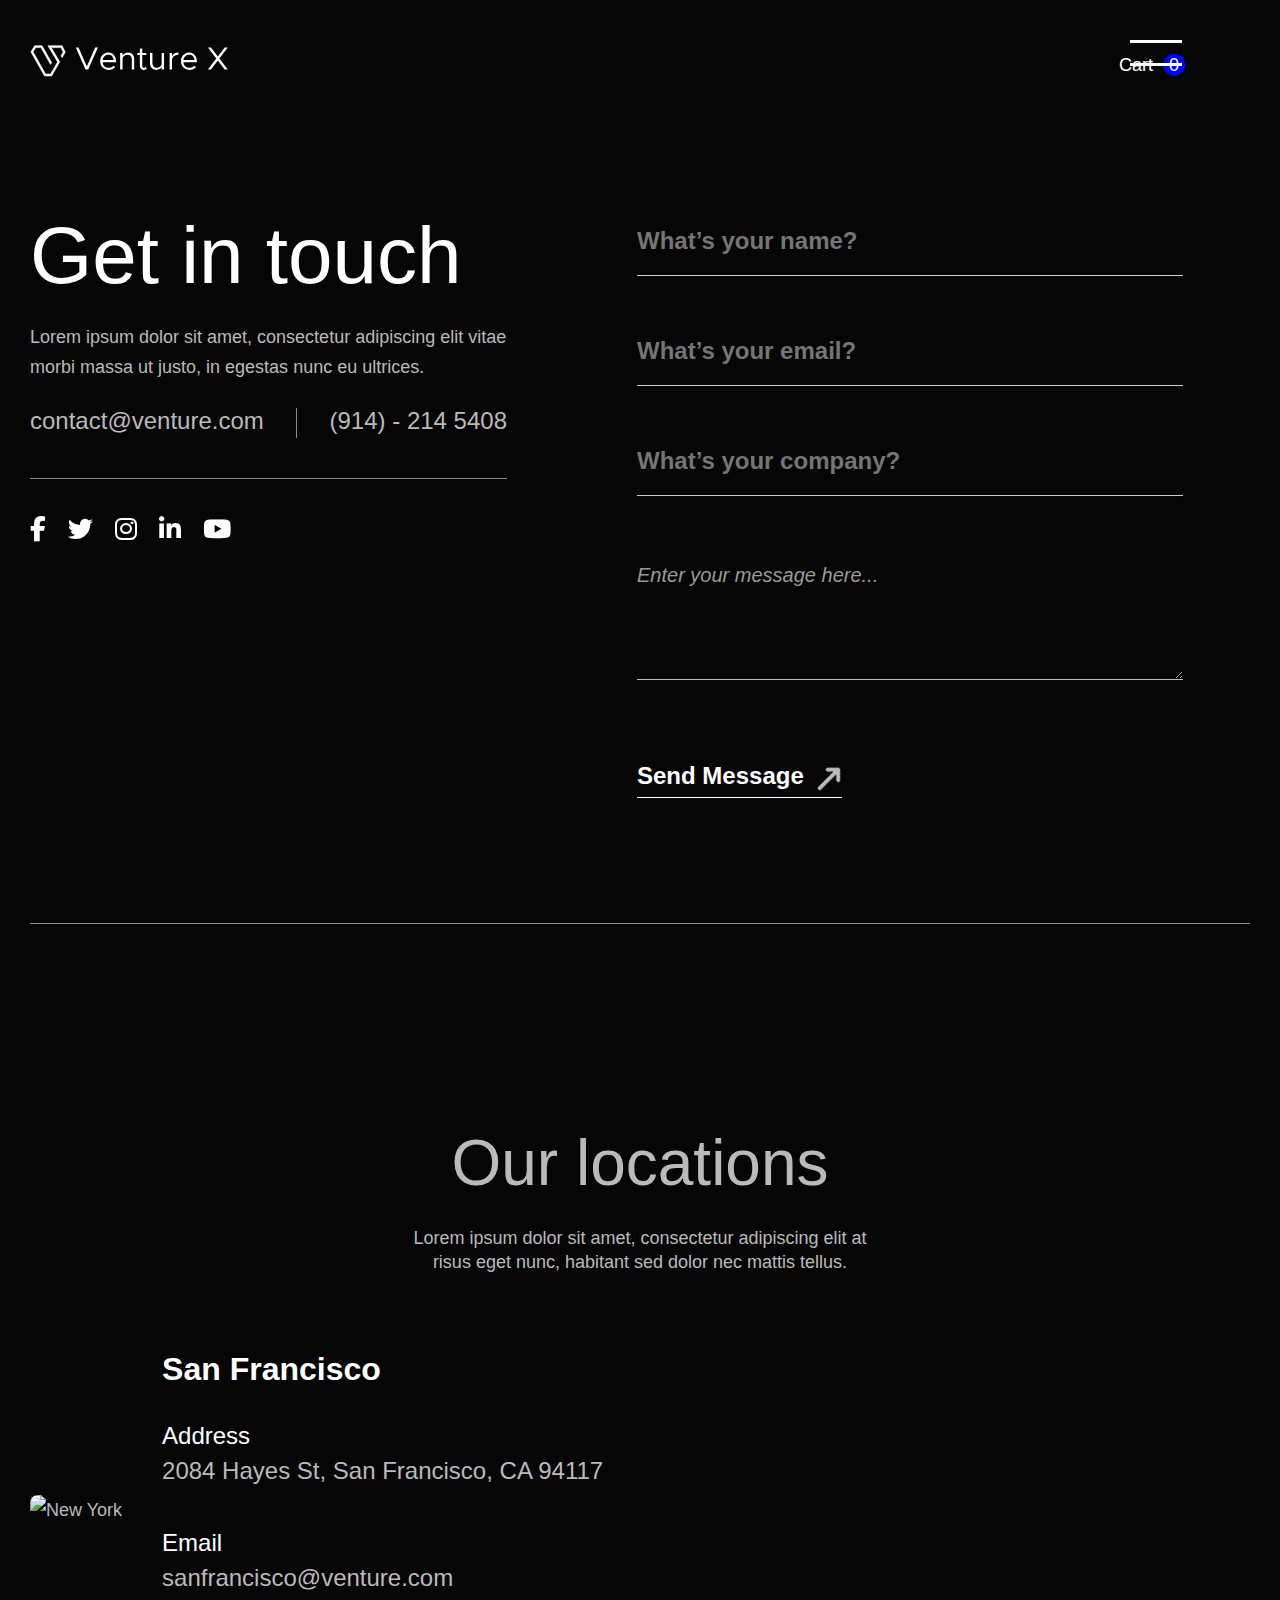
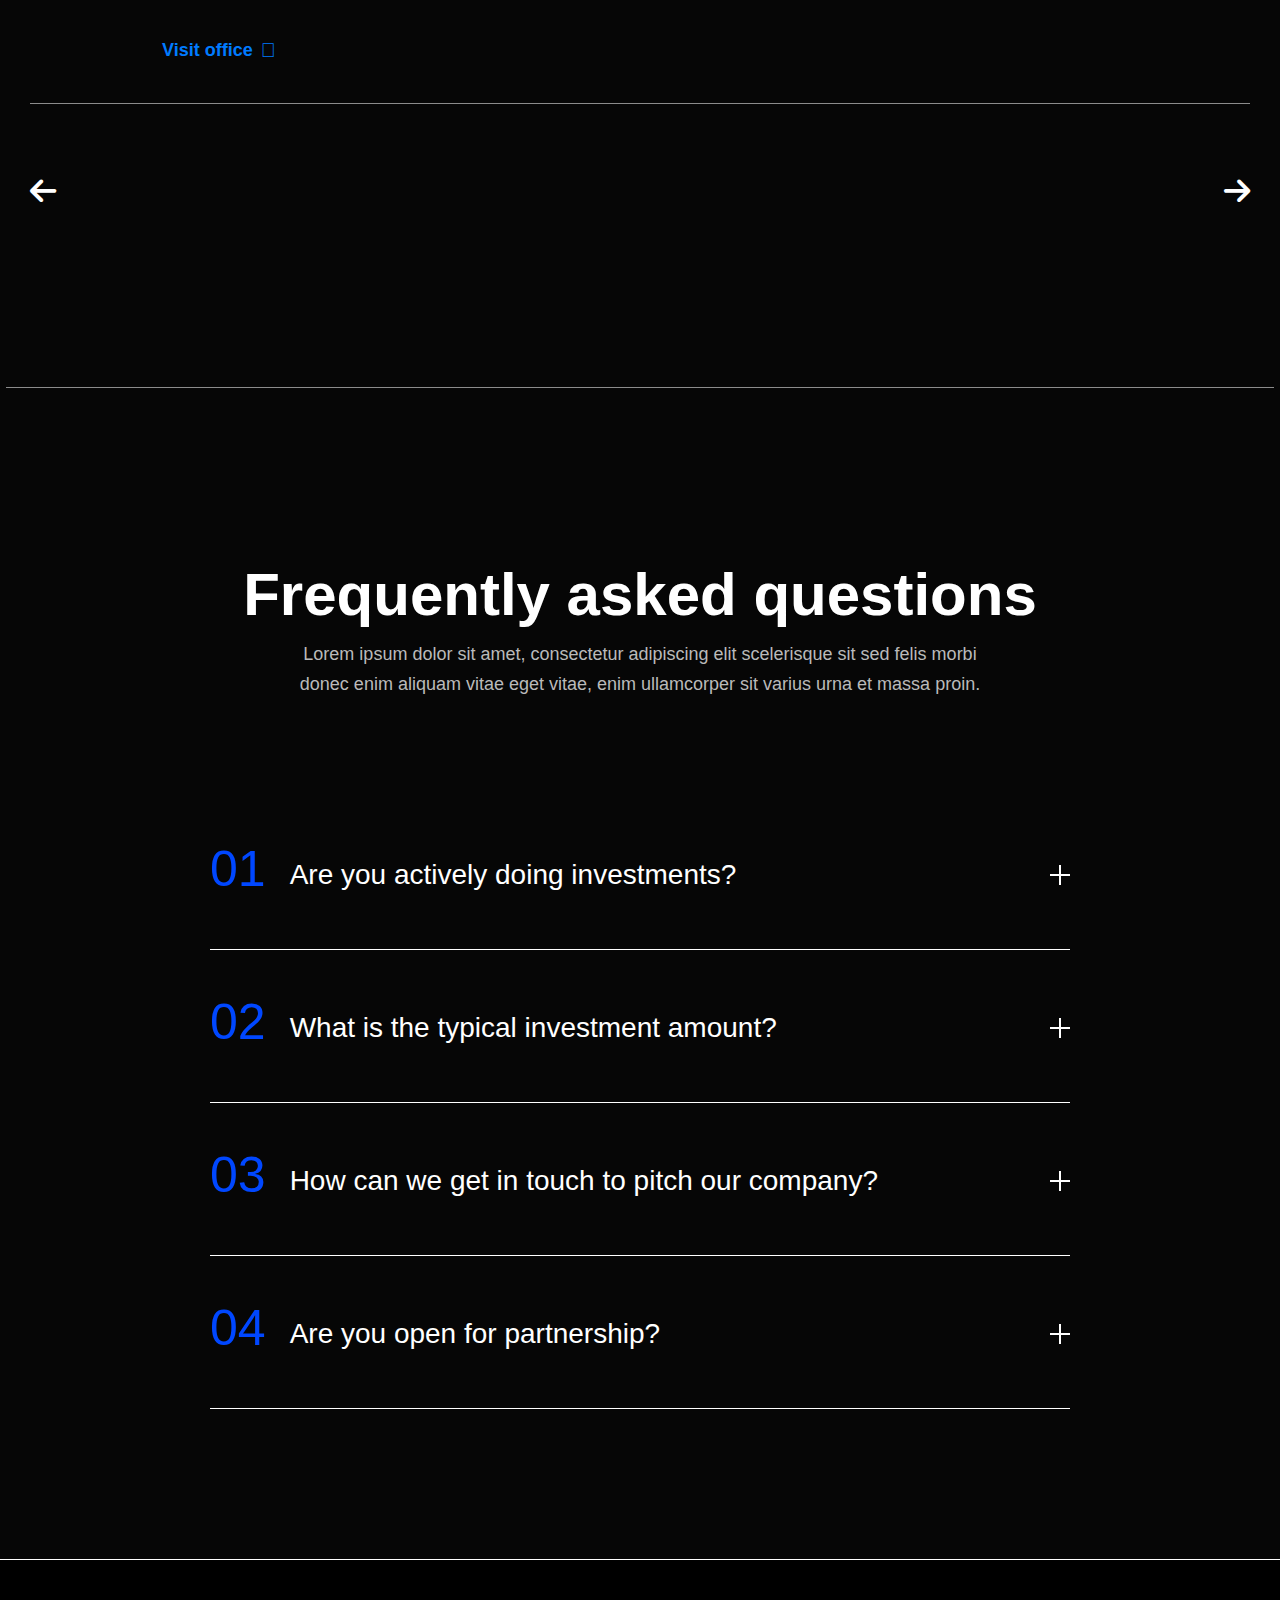
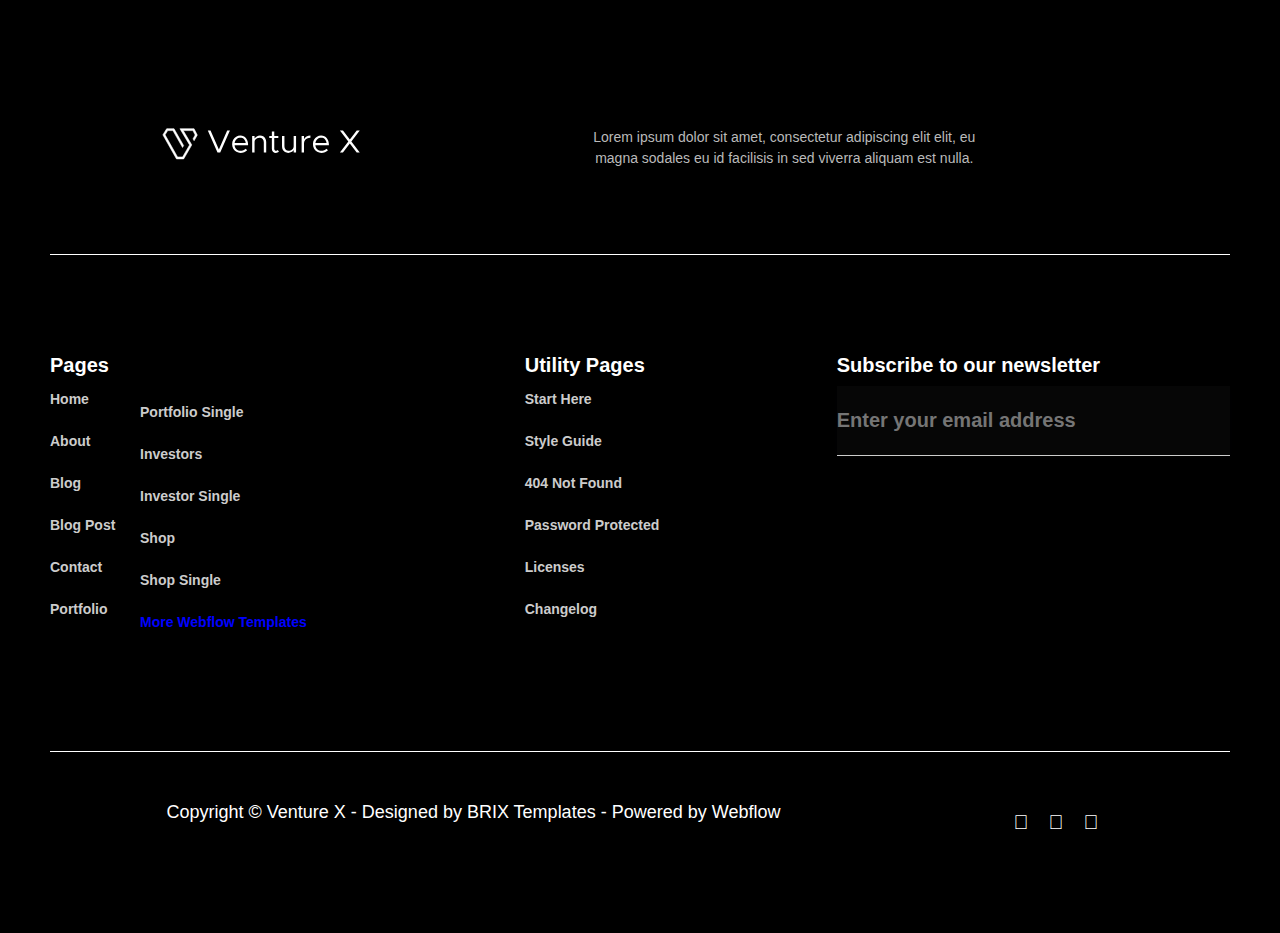
==== commit 610c0453: "everthing is completed for now just responsive ness is pending and navbar is pending" ====
--- a/index.html
+++ b/index.html
@@ -197,10 +197,7 @@
         <div class="carousel-outer">
           <div class="carousel-inner">
             <div class="slider-container">
-
-
-
-               <div class="slide">
+              <div class="slide">
                 <a
                   href="https://goo.gl/maps/Z6tHY6rRZcbWRDqM8"
                   target="_blank"
@@ -319,73 +316,349 @@
       </div>
     </div>
 
-
     <div class="container3">
       <div class="continer3-updown-margin">
-
         <div class="faq">
           <div class="faq-exterior">
             <div class="faq-interior">
-
               <div class="main-heading-faq">
                 <h2>Frequently asked questions</h2>
               </div>
               <div class="main-subheading-faq">
-                <p>Lorem ipsum dolor sit amet, consectetur adipiscing elit scelerisque sit sed felis morbi donec enim aliquam vitae eget vitae, enim ullamcorper sit varius urna et massa proin.</p>
-              </div>
-            </div>
-            
-            
+                <p>
+                  Lorem ipsum dolor sit amet, consectetur adipiscing elit
+                  scelerisque sit sed felis morbi donec enim aliquam vitae eget
+                  vitae, enim ullamcorper sit varius urna et massa proin.
+                </p>
+              </div>
+            </div>
           </div>
           <div class="faq-questions">
             <div class="question-outer">
-
-              <div data-w-id="c343f295-d4b9-0eca-5de4-0bdc6e8b95e4" class="accordion-item-wrapper v2 first">
-    <!-- Number and Content Wrapper -->
-    <div class="accordion-big-number-wrapper">
-        <!-- Big Number (e.g., "01") -->
-        <div class="display-3 accordion-big-number">01</div>
+              <div
+                data-w-id="c343f295-d4b9-0eca-5de4-0bdc6e8b95e4"
+                class="accordion-item-wrapper v2 first"
+              >
+                <!-- Number and Content Wrapper -->
+                <div class="accordion-big-number-wrapper">
+                  <!-- Big Number (e.g., "01") -->
+                  <div class="display-3 accordion-big-number">01</div>
+
+                  <!-- Accordion Content -->
+                  <div class="accordion-content-wrapper">
+                    <!-- Accordion Header -->
+                    <div class="accordion-header">
+                      <h3 class="accordion-title">
+                        Are you actively doing investments?
+                      </h3>
+                    </div>
+
+                    <!-- Accordion Body (Hidden by Default) -->
+                    <div
+                      style="width: 100%; height: 0px; opacity: 0"
+                      class="acordion-body"
+                    >
+                      <div class="accordion-spacer"></div>
+                      <p class="mg-bottom">
+                        Lorem ipsum dolor sit amet, consectetur adipiscing elit
+                        senectus nisi, ullamcorper scelerisque blandit nulla
+                        posuere rutrum velit non fringilla gravida lectus
+                        gravida pharetra sed dui eu nec vulputate proin ut mi id
+                        non dolor sit interdum
+                        <span class="text-no-wrap">id eget.</span>
+                      </p>
+                    </div>
+                  </div>
+
+                  <!-- Accordion Icon (Right Side) -->
+                  <div class="accordion-side right-side absolute-mbp">
+                    <div class="accordion-icon-wrapper">
+                      <!-- Vertical Line -->
+                      <div class="accordion-btn-line v2 vertical"></div>
+                      <!-- Horizontal Line -->
+                      <div class="accordion-btn-line v2 horizontal"></div>
+                    </div>
+                  </div>
+                </div>
+              </div>
+            </div>
+          </div>
+          <!-- question number 2 -->
+          <div class="faq-questions">
+            <div class="question-outer">
+              <div
+                data-w-id="c343f295-d4b9-0eca-5de4-0bdc6e8b95e4"
+                class="accordion-item-wrapper v2 first"
+              >
+                <!-- Number and Content Wrapper -->
+                <div class="accordion-big-number-wrapper">
+                  <!-- Big Number (e.g., "01") -->
+                  <div class="display-3 accordion-big-number">02</div>
+
+                  <!-- Accordion Content -->
+                  <div class="accordion-content-wrapper">
+                    <!-- Accordion Header -->
+                    <div class="accordion-header">
+                      <h3 class="accordion-title">
+                        What is the typical investment amount?
+                      </h3>
+                    </div>
+
+                    <!-- Accordion Body (Hidden by Default) -->
+                    <div
+                      style="width: 100%; height: 0px; opacity: 0"
+                      class="acordion-body"
+                    >
+                      <div class="accordion-spacer"></div>
+                      <p class="mg-bottom">
+                        Lorem ipsum dolor sit amet, consectetur adipiscing elit
+                        senectus nisi, ullamcorper scelerisque blandit nulla
+                        posuere rutrum velit non fringilla gravida lectus
+                        gravida pharetra sed dui eu nec vulputate proin ut mi id
+                        non dolor sit interdum
+                        <span class="text-no-wrap">id eget.</span>
+                      </p>
+                    </div>
+                  </div>
+
+                  <!-- Accordion Icon (Right Side) -->
+                  <div class="accordion-side right-side absolute-mbp">
+                    <div class="accordion-icon-wrapper">
+                      <!-- Vertical Line -->
+                      <div class="accordion-btn-line v2 vertical"></div>
+                      <!-- Horizontal Line -->
+                      <div class="accordion-btn-line v2 horizontal"></div>
+                    </div>
+                  </div>
+                </div>
+              </div>
+            </div>
+          </div>
+          <!-- question 3 -->
+          <div class="faq-questions">
+            <div class="question-outer">
+              <div
+                data-w-id="c343f295-d4b9-0eca-5de4-0bdc6e8b95e4"
+                class="accordion-item-wrapper v2 first"
+              >
+                <!-- Number and Content Wrapper -->
+                <div class="accordion-big-number-wrapper">
+                  <!-- Big Number (e.g., "01") -->
+                  <div class="display-3 accordion-big-number">03</div>
+
+                  <!-- Accordion Content -->
+                  <div class="accordion-content-wrapper">
+                    <!-- Accordion Header -->
+                    <div class="accordion-header">
+                      <h3 class="accordion-title">
+                        How can we get in touch to pitch our company?
+                      </h3>
+                    </div>
+
+                    <!-- Accordion Body (Hidden by Default) -->
+                    <div
+                      style="width: 100%; height: 0px; opacity: 0"
+                      class="acordion-body"
+                    >
+                      <div class="accordion-spacer"></div>
+                      <p class="mg-bottom">
+                        Lorem ipsum dolor sit amet, consectetur adipiscing elit
+                        senectus nisi, ullamcorper scelerisque blandit nulla
+                        posuere rutrum velit non fringilla gravida lectus
+                        gravida pharetra sed dui eu nec vulputate proin ut mi id
+                        non dolor sit interdum
+                        <span class="text-no-wrap">id eget.</span>
+                      </p>
+                    </div>
+                  </div>
+
+                  <!-- Accordion Icon (Right Side) -->
+                  <div class="accordion-side right-side absolute-mbp">
+                    <div class="accordion-icon-wrapper">
+                      <!-- Vertical Line -->
+                      <div class="accordion-btn-line v2 vertical"></div>
+                      <!-- Horizontal Line -->
+                      <div class="accordion-btn-line v2 horizontal"></div>
+                    </div>
+                  </div>
+                </div>
+              </div>
+            </div>
+          </div>
+          <!-- 4th question -->
+          <div class="faq-questions">
+            <div class="question-outer">
+              <div
+                data-w-id="c343f295-d4b9-0eca-5de4-0bdc6e8b95e4"
+                class="accordion-item-wrapper v2 first"
+              >
+                <!-- Number and Content Wrapper -->
+                <div class="accordion-big-number-wrapper">
+                  <!-- Big Number (e.g., "01") -->
+                  <div class="display-3 accordion-big-number">04</div>
+
+                  <!-- Accordion Content -->
+                  <div class="accordion-content-wrapper">
+                    <!-- Accordion Header -->
+                    <div class="accordion-header">
+                      <h3 class="accordion-title">
+                        Are you open for partnership?
+                      </h3>
+                    </div>
+
+                    <!-- Accordion Body (Hidden by Default) -->
+                    <div
+                      style="width: 100%; height: 0px; opacity: 0"
+                      class="acordion-body"
+                    >
+                      <div class="accordion-spacer"></div>
+                      <p class="mg-bottom">
+                        Lorem ipsum dolor sit amet, consectetur adipiscing elit
+                        senectus nisi, ullamcorper scelerisque blandit nulla
+                        posuere rutrum velit non fringilla gravida lectus
+                        gravida pharetra sed dui eu nec vulputate proin ut mi id
+                        non dolor sit interdum
+                        <span class="text-no-wrap">id eget.</span>
+                      </p>
+                    </div>
+                  </div>
+
+                  <!-- Accordion Icon (Right Side) -->
+                  <div class="accordion-side right-side absolute-mbp">
+                    <div class="accordion-icon-wrapper">
+                      <!-- Vertical Line -->
+                      <div class="accordion-btn-line v2 vertical"></div>
+                      <!-- Horizontal Line -->
+                      <div class="accordion-btn-line v2 horizontal"></div>
+                    </div>
+                  </div>
+                </div>
+              </div>
+            </div>
+          </div>
+        </div>
+      </div>
+    </div>
+
+    <footer class="footer">
+      <div class="inner-foooter">
         
-        <!-- Accordion Content -->
-        <div class="accordion-content-wrapper v2">
-            <!-- Accordion Header -->
-            <div class="accordion-header">
-                <h3 class="accordion-title display-4">Are you actively doing investments?</h3>
+          <div class="footer-logo">
+            <div class="h2-footer">
+              <a href="#">
+                <svg
+                  xmlns:xlink="http://www.w3.org/1999/xlink"
+                  xmlns="http://www.w3.org/2000/svg"
+                  width="199"
+                  height="35"
+                  viewBox="0 0 199 35"
+                  fill="none"
+                >
+                  <path
+                    d="M35.2455 9.1524L35.3205 9.0192L35.2497 8.88374L32.1011 2.86095L32.022 2.70976H31.8514H18.4391H17.9439L18.197 3.13541L27.5848 18.9252L20.6203 30.9897H15.5517L3.06357 8.87059L5.74101 4.60858H10.9186L20.2965 21.0348L20.5399 21.4611L20.7851 21.0359L21.5503 19.7093L21.6311 19.5693L21.5509 19.4289L12.0876 2.8518L12.0065 2.70976H11.8429H4.86412H4.70851L4.62567 2.84149L0.958174 8.67286L0.868756 8.81504L0.951318 8.9613L14.3768 32.7453L14.4577 32.8885H14.6221H21.5394H21.702L21.7833 32.7477L29.69 19.0551L29.7725 18.9121L29.6881 18.7702L21.2651 4.60858H30.8893L33.1757 8.98262L31.065 12.7356L30.9853 12.8773L31.0682 13.0173L31.8466 14.3304L32.0952 14.7499L32.3344 14.325L35.2455 9.1524Z"
+                    fill="white"
+                    stroke="white"
+                    stroke-width="0.56338"
+                  ></path>
+                  <path
+                    d="M67.912 4.516L58.216 26.5H55.496L45.8 4.516H48.52L56.872 23.428L65.192 4.516H67.912ZM78.4788 24.74C79.4601 24.74 80.4414 24.548 81.4228 24.164C82.4254 23.78 83.1828 23.3107 83.6948 22.756L85.1667 24.324C84.4628 25.092 83.4708 25.7107 82.1908 26.18C80.9321 26.6493 79.7054 26.884 78.5108 26.884C77.0388 26.884 75.6628 26.5107 74.3828 25.764C73.1028 25.0173 72.0681 23.9827 71.2788 22.66C70.5108 21.316 70.1268 19.8227 70.1268 18.18C70.1268 16.58 70.4894 15.1187 71.2148 13.796C71.9614 12.4733 72.9534 11.4387 74.1908 10.692C75.4494 9.94533 76.8148 9.572 78.2868 9.572C80.7614 9.572 82.6814 10.436 84.0468 12.164C85.4334 13.892 86.1268 16.2173 86.1268 19.14H72.5908C72.7614 20.7827 73.3801 22.1267 74.4468 23.172C75.5348 24.2173 76.8788 24.74 78.4788 24.74ZM78.3828 11.716C76.8894 11.716 75.6094 12.2067 74.5428 13.188C73.4761 14.148 72.8361 15.4173 72.6228 16.996H83.7588C83.5881 15.4173 83.0441 14.148 82.1268 13.188C81.2094 12.2067 79.9614 11.716 78.3828 11.716ZM97.999 9.572C99.215 9.572 100.292 9.83867 101.231 10.372C102.17 10.9053 102.895 11.6627 103.407 12.644C103.94 13.604 104.207 14.7133 104.207 15.972V26.5H101.807V16.292C101.807 14.9267 101.423 13.828 100.655 12.996C99.887 12.1427 98.895 11.716 97.679 11.716C96.7617 11.716 95.9083 11.908 95.119 12.292C94.3297 12.676 93.7003 13.1987 93.231 13.86C92.783 14.5 92.559 15.204 92.559 15.972V26.5H90.159V9.956H92.559V12.58C93.0497 11.684 93.7857 10.9587 94.767 10.404C95.7483 9.84933 96.8257 9.572 97.999 9.572ZM116.962 25.828C116.066 26.532 115.042 26.884 113.89 26.884C112.716 26.884 111.746 26.4893 110.978 25.7C110.231 24.9107 109.858 23.8973 109.858 22.66V12.1H107.266V9.956H109.858V5.412H112.258V9.956H116.322V12.1H112.258V22.66C112.258 23.2573 112.428 23.7587 112.77 24.164C113.132 24.548 113.559 24.74 114.05 24.74C114.412 24.74 114.743 24.676 115.042 24.548C115.34 24.42 115.586 24.26 115.778 24.068L116.962 25.828ZM134.073 9.956V26.5H131.673V23.876C131.182 24.772 130.446 25.4973 129.465 26.052C128.484 26.6067 127.406 26.884 126.233 26.884C125.017 26.884 123.94 26.6173 123.001 26.084C122.062 25.5507 121.326 24.804 120.793 23.844C120.281 22.8627 120.025 21.7427 120.025 20.484V9.956H122.425V20.164C122.425 21.5293 122.809 22.6387 123.577 23.492C124.345 24.324 125.337 24.74 126.553 24.74C127.47 24.74 128.324 24.548 129.113 24.164C129.902 23.78 130.521 23.268 130.969 22.628C131.438 21.9667 131.673 21.252 131.673 20.484V9.956H134.073ZM142.028 13.188C142.518 12.0787 143.329 11.204 144.46 10.564C145.59 9.90267 146.913 9.572 148.428 9.572V11.716C147.19 11.716 146.081 11.9507 145.1 12.42C144.14 12.8893 143.382 13.5507 142.828 14.404C142.294 15.236 142.028 16.1853 142.028 17.252V26.5H139.628V9.956H142.028V13.188ZM159.291 24.74C160.273 24.74 161.254 24.548 162.235 24.164C163.238 23.78 163.995 23.3107 164.507 22.756L165.979 24.324C165.275 25.092 164.283 25.7107 163.003 26.18C161.745 26.6493 160.518 26.884 159.323 26.884C157.851 26.884 156.475 26.5107 155.195 25.764C153.915 25.0173 152.881 23.9827 152.091 22.66C151.323 21.316 150.939 19.8227 150.939 18.18C150.939 16.58 151.302 15.1187 152.027 13.796C152.774 12.4733 153.766 11.4387 155.003 10.692C156.262 9.94533 157.627 9.572 159.099 9.572C161.574 9.572 163.494 10.436 164.859 12.164C166.246 13.892 166.939 16.2173 166.939 19.14H153.403C153.574 20.7827 154.193 22.1267 155.259 23.172C156.347 24.2173 157.691 24.74 159.291 24.74ZM159.195 11.716C157.702 11.716 156.422 12.2067 155.355 13.188C154.289 14.148 153.649 15.4173 153.435 16.996H164.571C164.401 15.4173 163.857 14.148 162.939 13.188C162.022 12.2067 160.774 11.716 159.195 11.716ZM189.352 15.492L197.768 26.5H194.696L187.816 17.508L180.936 26.5H177.896L186.312 15.524L177.896 4.516H180.968L187.848 13.508L194.728 4.516H197.768L189.352 15.492Z"
+                    fill="white"
+                  ></path>
+                </svg>
+              </a>
+            </div>
+            <div class="p-footer">
+              <p>
+                Lorem ipsum dolor sit amet, consectetur adipiscing elit elit, eu
+                magna sodales eu id facilisis in sed viverra aliquam est nulla.
+              </p>
             </div>
             
-            <!-- Accordion Body (Hidden by Default) -->
-            <div style="width:100%;height:0px;opacity:0" class="acordion-body">
-                <div class="accordion-spacer"></div>
-                <p class="mg-bottom-0 mg-top-0px">
-                    Lorem ipsum dolor sit amet, consectetur adipiscing elit senectus nisi, ullamcorper scelerisque blandit nulla posuere rutrum velit non fringilla gravida lectus gravida pharetra sed dui eu nec vulputate proin ut mi id non dolor sit interdum <span class="text-no-wrap">id eget.</span>
-                </p>
-            </div>
-        </div>
-    </div>
-    
-    <!-- Accordion Icon (Right Side) -->
-    <div class="accordion-side right-side absolute-mbp">
-        <div class="accordion-icon-wrapper">
-            <!-- Vertical Line (Transformed to Rotate 180deg) -->
-            <div style="transform: rotate(180deg)" class="accordion-btn-line v2 vertical"></div>
-            <!-- Horizontal Line (Transformed to Rotate 90deg) -->
-            <div style="transform: rotate(90deg)" class="accordion-btn-line v2 horizontal"></div>
-        </div>
-    </div>
-</div>
+           
+          
+        </div>
+        <div class="footer-content">
+          
+
+          <div class="footer-links">
+            <div class="footer-column footer-column1">
+              Pages
+              <div class="margin-top-innerfooter">
+                <ul>
+                  <li><a href="#">Home</a></li>
+                  <li><a href="#">About</a></li>
+                  <li><a href="#">Blog</a></li>
+                  <li><a href="#">Blog Post</a></li>
+                  <li><a href="#">Contact</a></li>
+                  <li><a href="#">Portfolio</a></li>
+                </ul>
+              </div>
               
+            </div>
+
+            <div class="footer-column margin-top">
               
-
-            </div>
-
-          </div>
-
-
-        </div>
-
-      </div>
-
-    </div>
+              <ul>
+                <li><a href="#">Portfolio Single</a></li>
+                <li><a href="#">Investors</a></li>
+                <li><a href="#">Investor Single</a></li>
+                <li><a href="#">Shop</a></li>
+                <li><a href="#">Shop Single</a></li>
+                <li>
+                  <a href="#" style="color: blue">More Webflow Templates</a>
+                </li>
+              </ul>
+            </div>
+
+            <div class="footer-column footer-column3">
+              Utility Pages
+              <div class="margin-top-innerfooter">
+                <ul>
+                  <li><a href="#">Start Here</a></li>
+                  <li><a href="#">Style Guide</a></li>
+                  <li><a href="#">404 Not Found</a></li>
+                  <li><a href="#">Password Protected</a></li>
+                  <li><a href="#">Licenses</a></li>
+                  <li><a href="#">Changelog</a></li>
+                </ul>
+              </div>
+            </div>
+          </div>
+
+          <div class="newsletter footer-column ">
+
+            
+            Subscribe to our newsletter
+            <div class="margin-top-innerfooter flex-footer">
+              <input type="email" maxlength="256"
+              class="input onhover-input w-input outline footer-button"
+              placeholder="Enter your email address" />
+              <!-- !works start from here tommorow -->
+              <!-- <button id="footer-button-inside">Subscribe 
+                <div class="icon">→</div></button> -->
+            </div>
+            
+          </div>
+        </div>
+      </div>
+
+      <div class="footer-bottom">
+        <div class="footer-bottom-text">
+          Copyright © Venture X - Designed by <a href="#">BRIX Templates</a> -
+        Powered by <a href="#">Webflow</a>
+
+        </div>
+        
+        <div class="social-icons">
+          <a href="#">&#xf09a;</a>
+          <!-- Facebook Icon -->
+          <a href="#">&#xf099;</a>
+          <!-- Twitter Icon -->
+          <a href="#">&#xf16d;</a>
+          <!-- Instagram Icon -->
+        </div>
+      </div>
+    </footer>
   </body>
 
   <script src="./index.js"></script>
--- a/index.css
+++ b/index.css
@@ -284,6 +284,8 @@
 }
 #active:checked ~ .wrapper {
   right: 0;
+  
+  
 }
 
 .right-container1 {
@@ -817,15 +819,15 @@
   margin-right: auto;
   padding-left: 24px;
   padding-right: 24px;
-  padding-bottom: 180px;
+  padding-bottom: 60px;
   display: flex;
   flex-direction: column;
-  border-bottom: 0.75px solid #8b8b8b;
+  
 }
 
 .continer3-updown-margin {
   padding-top: 180px;
-  padding-bottom: 180px;
+  padding-bottom: 90px;
 }
 .faq {
   display: flex;
@@ -860,15 +862,371 @@
   max-width: 860px;
   margin-left: auto;
   margin-right: auto;
-
+  margin-top: 40px;
+  border-bottom: 0.75px solid white;
+
+}
+.faq-questions:hover{
+  transition: transform .3s;
+  
+  transform: translate(8px);
 }
 .question-outer {
   margin-bottom: 48px;
-}
-.accordion-icon-wrapper.active .accordion-btn-line.vertical {
-  transform: rotate(0deg) !important;
-}
-
-.accordion-icon-wrapper.active .accordion-btn-line.horizontal {
-  transform: rotate(0deg) !important;
-}
+  
+}
+
+.accordion-big-number-wrapper {
+  display: flex;
+  flex-direction: row;
+
+
+}
+.display-3 {
+  color: #0047ff;
+  font-size: 50px;
+  font-weight: 500;
+  line-height: 1.28em;
+}
+.accordion-header {
+  margin-left:24px ;
+  margin-top: 18px;
+}
+.accordion-icon-wrapper {
+  margin-top: 28px;
+}
+.mg-bottom {
+  margin-left:24px;
+  
+}
+.accordion-title {
+  font-size: 28px;
+  font-weight: 400;
+  line-height: 1.429em;
+  color: white;
+}
+/* Accordion Body Transition */
+.acordion-body {
+  transition: height 0.3s ease, opacity 0.3s ease;
+  overflow: hidden;
+}
+
+/* Icon Wrapper */
+.accordion-icon-wrapper {
+  display: flex;
+  align-items: center;
+  justify-content: center;
+  position: relative;
+  width: 20px;
+  height: 20px;
+}
+
+/* Icon Lines */
+.accordion-btn-line.v2 {
+  width: 2px;
+  height: 20px;
+  background-color: white;
+  position: absolute;
+  transition: transform 0.3s ease;
+}
+
+.accordion-btn-line.v2.vertical {
+  transform: rotate(90deg); /* Start as "+" */
+}
+
+.accordion-btn-line.v2.horizontal {
+  transform: rotate(0deg); /* Start as "+" */
+}
+
+/* Active State for Icon (When FAQ is open) */
+.accordion-icon-wrapper.active .accordion-btn-line.v2.vertical {
+  transform: rotate(45deg); /* Rotate to form "×" */
+}
+
+.accordion-icon-wrapper.active .accordion-btn-line.v2.horizontal {
+  transform: rotate(-45deg); /* Rotate to form "×" */
+}
+
+
+/* Accordion Body Transition */
+.acordion-body {
+  transition: height 0.3s ease, opacity 0.3s ease;
+  overflow: hidden;
+}
+
+/* Icon Wrapper */
+.accordion-icon-wrapper {
+  display: flex;
+  align-items: center;
+  justify-content: center;
+  position: relative;
+  width: 20px;
+  height: 20px;
+}
+
+
+
+
+
+
+/* Active State for Accordion Title */
+.accordion-item-wrapper.active .accordion-title {
+  color: #0047ff; /* Change text color to #0047ff */
+  position: relative;
+  bottom: 5px;
+  /* Add bottom border */
+}
+.faq-questions.active {
+  
+  border-bottom: 0.75px solid #0047ff; /* Add bottom border */
+}
+
+
+/* Icon Lines */
+.accordion-btn-line.v2 {
+  width: 2px;
+  height: 20px;
+  background-color: white;
+  position: absolute;
+  transition: transform 0.3s ease;
+}
+
+.accordion-btn-line.v2.vertical {
+  transform: rotate(90deg); /* Start as "+" */
+}
+
+.accordion-btn-line.v2.horizontal {
+  transform: rotate(0deg); /* Start as "+" */
+}
+
+/* Active State for Icon (When FAQ is open) */
+.accordion-icon-wrapper.active .accordion-btn-line.v2.vertical {
+  transform: rotate(45deg); /* Rotate to form "×" */
+}
+
+.accordion-icon-wrapper.active .accordion-btn-line.v2.horizontal {
+  transform: rotate(-45deg); /* Rotate to form "×" */
+}
+
+/* Active State for FAQ Questions */
+.accordion-item-wrapper.active .faq-questions {
+  color: #0047ff; /* Change text color to #0047ff */
+  border-bottom: 0.75px solid #0047ff; /* Add bottom border */
+}
+
+
+
+
+
+
+/*! now */
+
+.footer-logo {
+  display: flex;
+  flex-direction: row;
+  justify-content: space-around;
+  border-bottom: 0.75px solid white;
+  align-items: center;
+  text-align: center;
+  padding-top: 116px;
+  padding-bottom: 84px;
+}
+
+.inner-footer {
+  max-width: 1268px;
+  margin-left: auto;
+  margin-right: auto;
+  padding-left: 24px;
+  padding-right: 24px;
+  
+}
+.footer{
+  margin: 0;
+  padding: 0;
+  border-top: 0.75px solid white;
+  
+ 
+  display: flex;
+  flex-direction: column;
+}
+.mainlogo-text-footer {
+  display: flex;
+}
+
+.logo-footer a {
+  text-decoration: none;
+  font-size: 2rem;
+  font-weight: bold;
+  color: white;
+}
+
+.logo-footer {
+  width: 100%;
+  max-width: 250px;
+
+  transition: transform 0.3s, color 0.3s;
+}
+
+
+ 
+ .footer {
+  background-color: #000;
+  padding: 50px;
+}
+
+.footer-content {
+  display: flex;
+  justify-content: space-between;
+  max-width: 1200px;
+  margin: 0 auto;
+  flex-wrap: wrap;
+  padding-top: 99px;
+  padding-bottom: 100px;
+  border-bottom: 0.75px solid white;
+}
+.margin-top {
+  margin-top: 45px;
+}
+
+.footer-logo {
+  flex: 1;
+  min-width: 250px;
+}
+
+.footer-logo h2 {
+  font-size: 24px;
+  margin: 0;
+}
+
+.footer-logo p {
+  font-size: 14px;
+  color: #999;
+  max-width: 400px;
+  line-height: 1.5;
+}
+
+.footer-links {
+  display: flex;
+  flex: 2;
+  justify-content: flex-start;
+  min-width: 660px;
+}
+
+.footer-column {
+  min-width: 150px;
+  opacity: 1;
+}
+.footer-column  {
+  font-weight: 700;
+  font-size: 20px;
+  line-height: 1.1em;
+  color: white;
+  
+}
+.footer-column1{
+  min-width: 90px;
+
+}
+.footer-column3 {
+ margin-left: 218px; 
+}
+
+
+.footer-column ul {
+  list-style: none;
+  padding: 0;
+}
+.p-footer p{
+  margin-top: 0;
+  margin-bottom: 0;
+  font-weight: 300;
+  color: #bababa;
+  
+
+}
+.p-footer {
+
+  max-width: 534px;
+  width: 100%;
+
+}
+
+.footer-column ul li {
+  margin-bottom: 8px;
+}
+
+.footer-column ul li a {
+  text-decoration: none;
+  color: #ccc;
+  font-size: 14px;
+  transition: 0.3s;
+  transition: color .3s;
+}
+
+.footer-column ul li a:hover {
+  color:#0047ff ;
+}
+.footer-column ul li{
+
+  margin-bottom: 18px;
+}
+.margin-top-innerfooter {
+  margin-top: 10px;
+}
+.newsletter {
+  flex: 1;
+  min-width: 250px;
+}
+
+.newsletter h3 {
+  font-size: 16px;
+  margin-bottom: 10px;
+}
+
+
+.newsletter button {
+  padding: 5px 10px;
+  margin-top: 5px;
+  background: none;
+  border: none;
+  color: #fff;
+  cursor: pointer;
+  font-size: 14px;
+  
+}
+
+
+.flex-footer {
+  display: flex;
+}
+
+.footer-bottom a {
+  text-decoration: none;
+  color: #fff;
+}
+
+.footer-bottom  {
+  text-decoration: none;
+  color: #fff;
+  display: flex;
+  flex-direction: row;
+  justify-content: space-around;
+  padding-top: 45px;
+  padding-bottom: 45px;
+  text-align: left;
+}
+
+#footer-button-inside {
+  position: relative;
+  left: 10px;
+}
+.social-icons {
+  margin-top: 10px;
+}
+
+.social-icons a {
+  text-decoration: none;
+  color: #fff;
+  margin-right: 15px;
+  font-size: 20px;
+}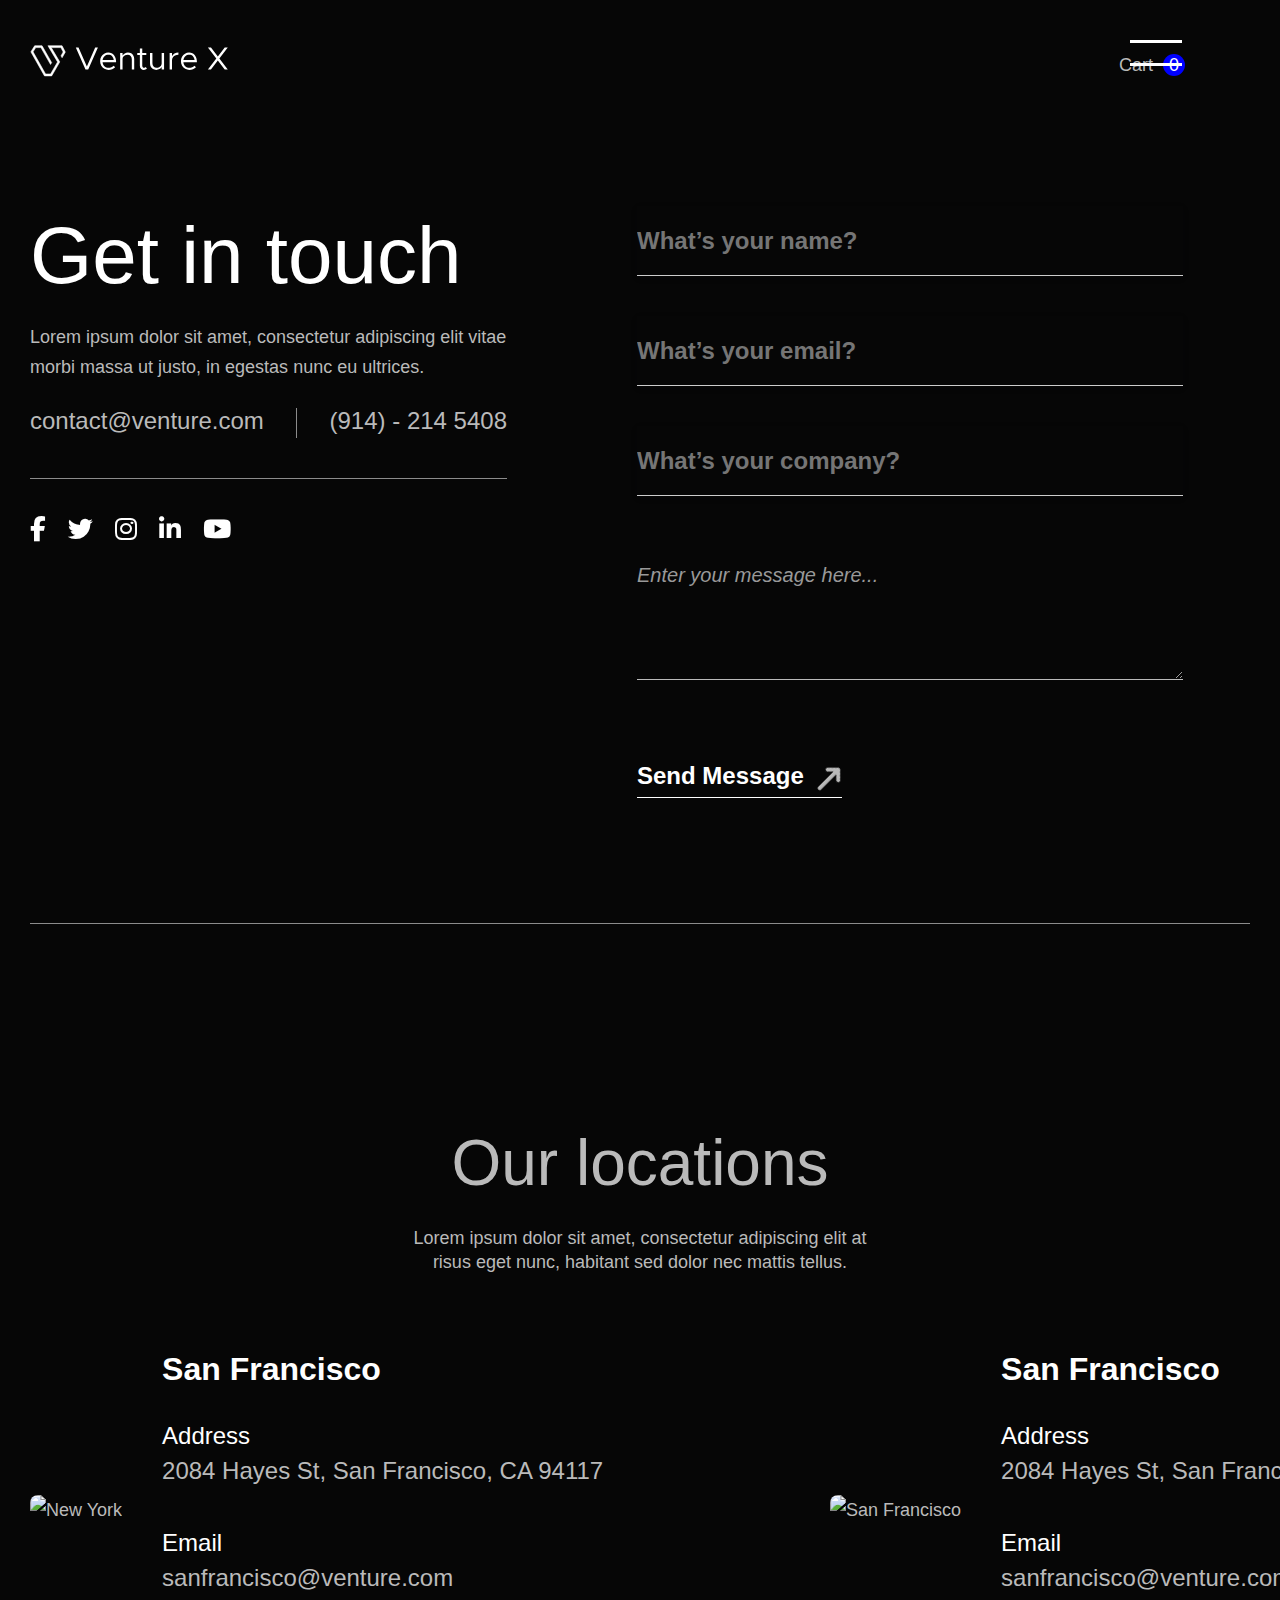
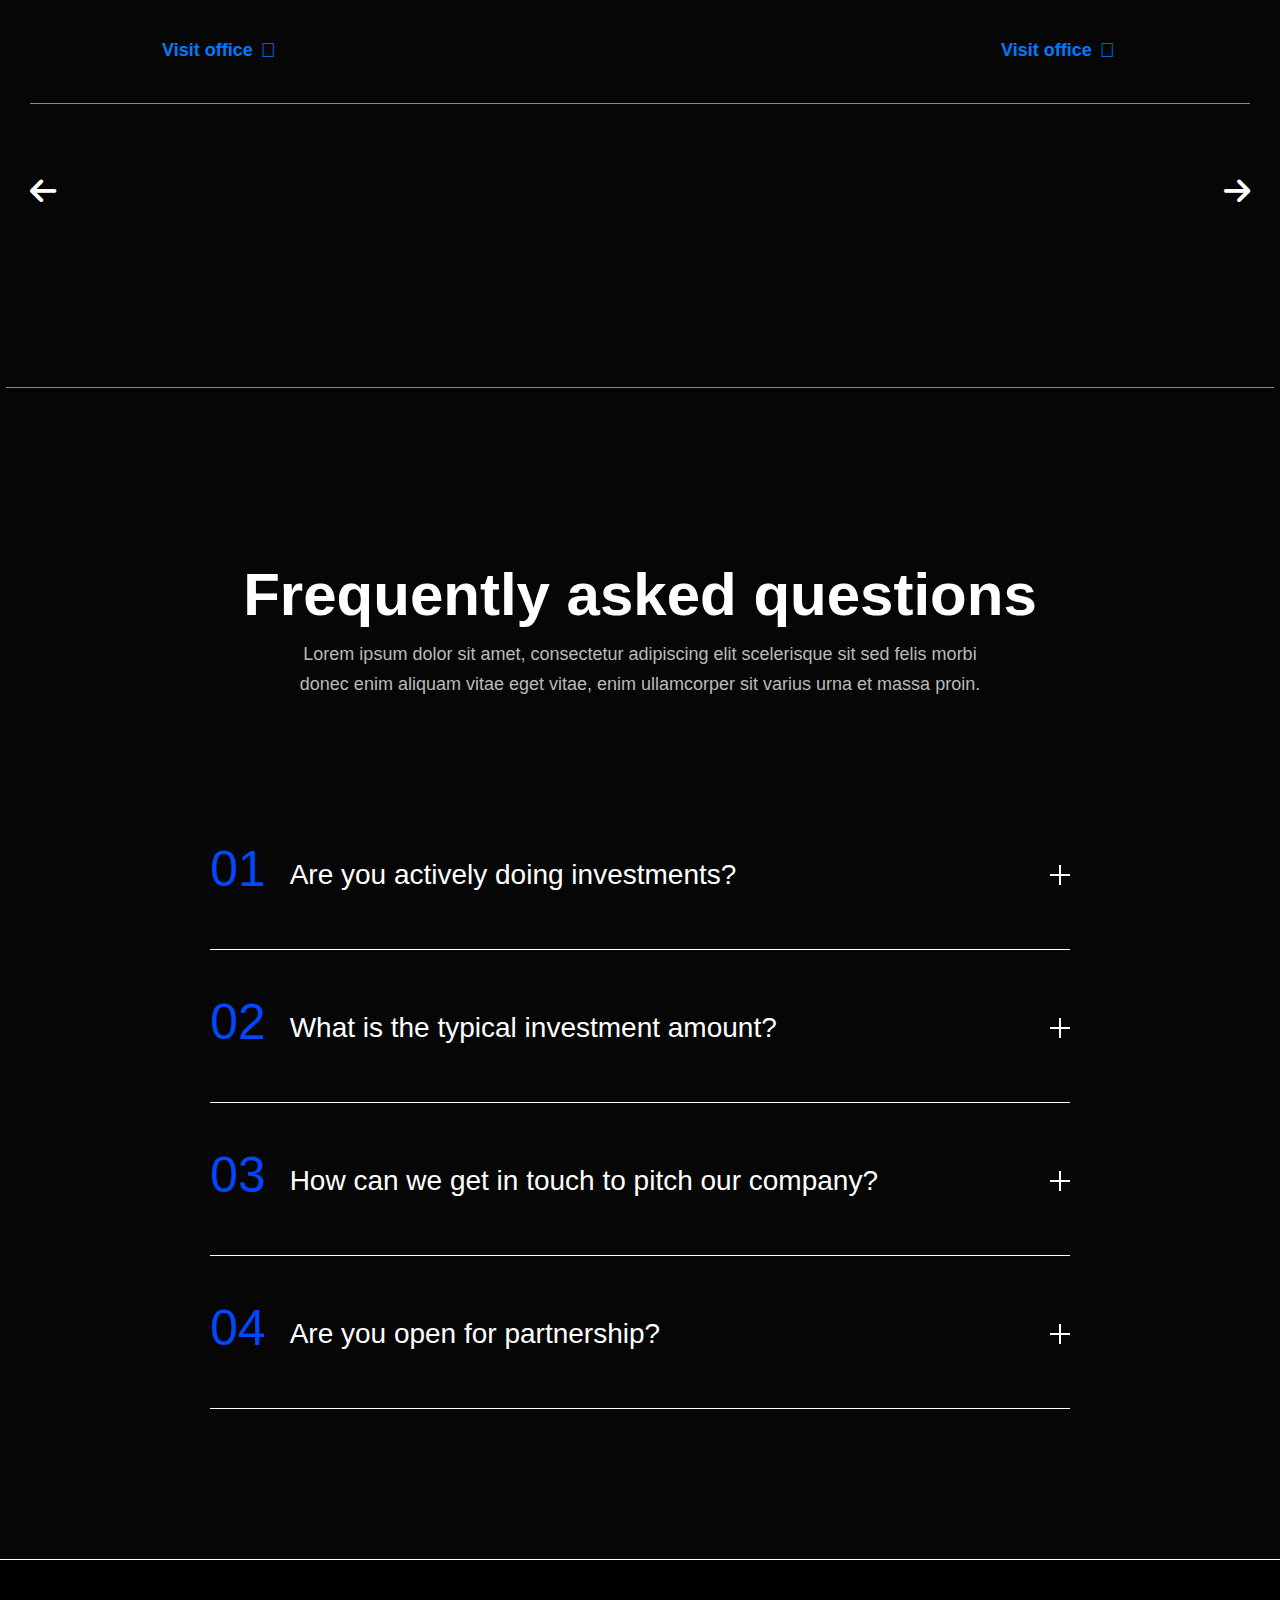
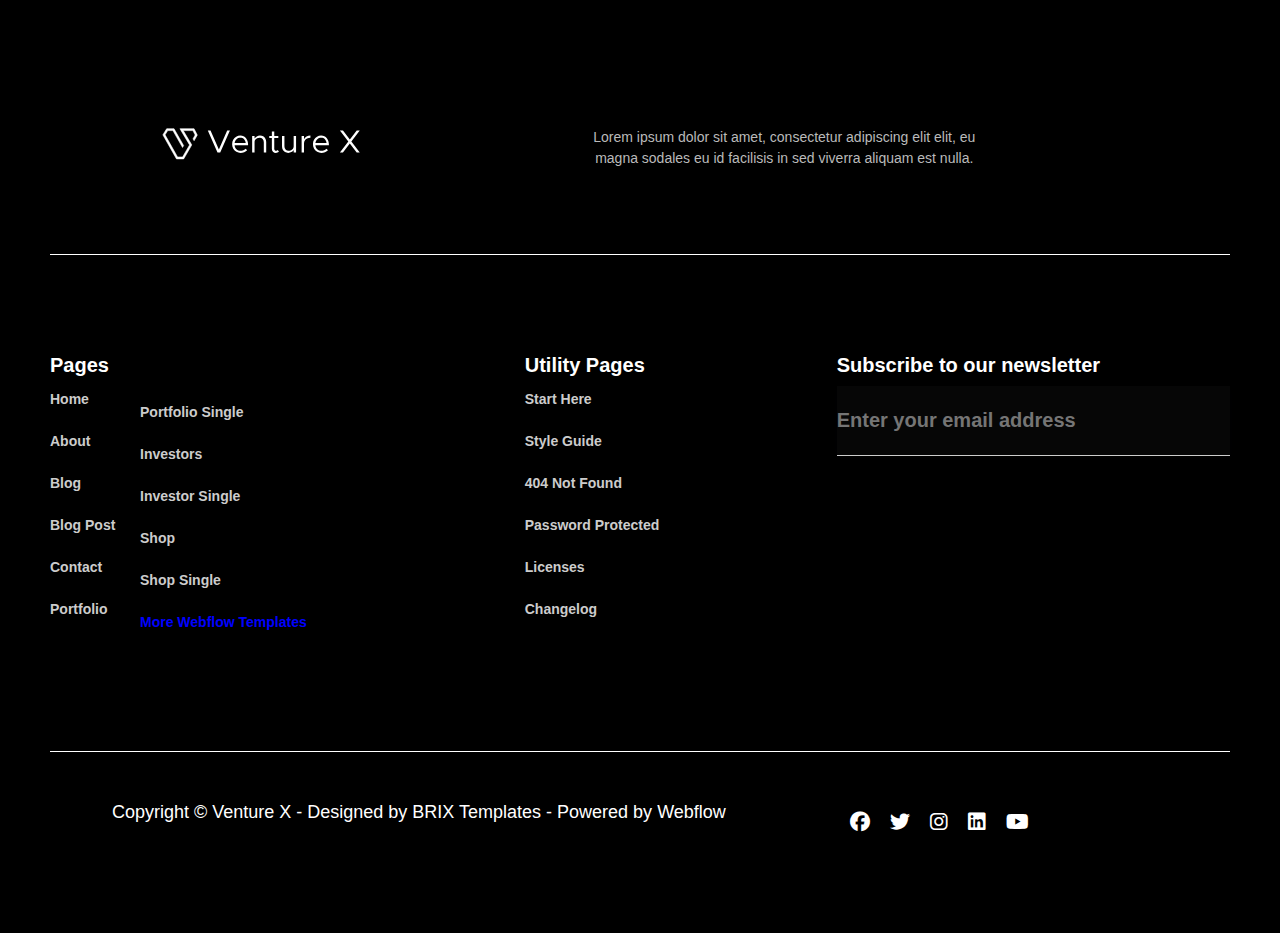
==== commit e770e91e: "replaced with the corrected code with the not ordered one" ====
--- a/index.html
+++ b/index.html
@@ -650,12 +650,15 @@
         </div>
         
         <div class="social-icons">
-          <a href="#">&#xf09a;</a>
+          <a href="#"><i class="fa-brands fa-facebook"></i></a>
           <!-- Facebook Icon -->
-          <a href="#">&#xf099;</a>
+          <a href="#"><i class="fa-brands fa-twitter"></i></a>
           <!-- Twitter Icon -->
-          <a href="#">&#xf16d;</a>
-          <!-- Instagram Icon -->
+          <a href="#"><i class="fa-brands fa-instagram"></i></a>
+          <a href="#"><i class="fa-brands fa-linkedin"></i>
+            <!-- Icon -->
+          <a href="#"><i class="fa-brands fa-youtube"></i>
+          
         </div>
       </div>
     </footer>
--- a/index.css
+++ b/index.css
@@ -1,3 +1,4 @@
+/*! general styles  */
 * {
   margin: 0;
   padding: 0;
@@ -9,14 +10,45 @@
   font-weight: 300;
   line-height: 1.667em;
   font-family: Clarity City, sans-serif;
-  font-size: 18px;
-  font-weight: 300;
-  line-height: 1.667em;
   background-color: #060606;
   color: #bababa;
   overflow-x: hidden;
 }
 
+a {
+  transition: color 0.3s;
+}
+
+img {
+  max-width: 100%;
+  display: inline-block;
+}
+
+p {
+  display: block;
+  margin-block-start: 1em;
+  margin-block-end: 1em;
+  margin-inline-start: 0px;
+  margin-inline-end: 0px;
+  unicode-bidi: isolate;
+}
+
+h1 {
+  margin-bottom: 20px;
+  font-size: 64px;
+  font-weight: 500;
+  line-height: 1.344em;
+}
+
+.text-no-wrap {
+  white-space: nowrap;
+}
+
+.text-center {
+  text-align: center;
+}
+/*! general styles  END */
+/*! Navbar styles   */
 nav {
   opacity: 1;
   z-index: 1000;
@@ -37,6 +69,28 @@
   padding-left: 24px;
   padding-right: 24px;
 }
+
+.logo a {
+  text-decoration: none;
+  font-size: 2rem;
+  font-weight: bold;
+  color: white;
+}
+
+.logo {
+  width: 100%;
+  max-width: 250px;
+  transition: transform 0.3s, color 0.3s;
+}
+
+.nav-cartext {
+  display: flex;
+  flex-direction: row;
+  align-items: center;
+  gap: 10px;
+  margin-right: 65px;
+}
+
 .nav-cartext p {
   font-size: 18px;
 }
@@ -45,25 +99,11 @@
   height: 22px;
   width: 22px;
   background-color: blue;
-  /* margin-top: 6px; */
   border-radius: 50%;
   color: white;
   display: flex;
   align-items: center;
   justify-content: center;
-}
-
-.logo a {
-  text-decoration: none;
-  font-size: 2rem;
-  font-weight: bold;
-  color: white;
-}
-
-.logo {
-  width: 100%;
-  max-width: 250px;
-  transition: transform 0.3s, color 0.3s;
 }
 
 .wrapper {
@@ -76,6 +116,104 @@
   background: #000;
   transition: all 0.6s ease-in-out;
 }
+
+.wrapper ul {
+  position: absolute;
+  top: 60%;
+  left: 50%;
+  transform: translate(-50%, -50%);
+  list-style: none;
+  text-align: center;
+}
+
+.wrapper ul li {
+  margin: 15px 0;
+}
+
+.wrapper ul li a {
+  text-decoration: none;
+  font-size: 30px;
+  font-weight: 500;
+  padding: 10px 30px;
+  color: #fff;
+  border-radius: 50px;
+  position: absolute;
+  line-height: 50px;
+  opacity: 0;
+  transition: opacity 0.3s ease,
+    transform 0.6s cubic-bezier(0.215, 0.61, 0.355, 1);
+}
+
+.wrapper ul li a:hover {
+  color: #1a73e8;
+}
+
+.menu-btn {
+  position: absolute;
+  z-index: 2;
+  right: 94px;
+  top: 48px;
+  width: 60px;
+  height: 50px;
+  display: flex;
+  flex-direction: column;
+  justify-content: space-between;
+  align-items: center;
+  cursor: pointer;
+  color: white;
+}
+
+.menu-btn span,
+.menu-btn:before,
+.menu-btn:after {
+  content: "";
+  position: absolute;
+  width: 52px;
+  height: 3px;
+  background: #fff;
+  transition: transform 0.6s cubic-bezier(0.215, 0.61, 0.355, 1);
+}
+
+.menu-btn:before {
+  transform: translateY(-8px);
+}
+
+.menu-btn:after {
+  transform: translateY(15px);
+}
+
+#active:checked + .menu-btn span {
+  transform: scaleX(0);
+}
+
+#active:checked + .menu-btn:before {
+  transform: rotate(45deg);
+  top: 20px;
+}
+
+#active:checked + .menu-btn:after {
+  transform: rotate(-45deg);
+  top: 20px;
+}
+
+#active:checked ~ .wrapper {
+  right: 0;
+}
+
+#active:checked ~ .wrapper ul li a {
+  opacity: 1;
+  transform: none;
+  transition-timing-function: ease, cubic-bezier(0.1, 1.3, 0.3, 1);
+  transition-delay: 0.6s;
+  transform: translateX(-100px);
+}
+
+input[type="checkbox"] {
+  display: none;
+}
+
+/* !Navbar styles END */
+/* !Container 1 (Hero Section) styles */
 .container1 {
   align-self: start;
   max-width: 1268px;
@@ -86,11 +224,23 @@
   padding-right: 24px;
   opacity: 1;
 }
+
 .container1-end {
   padding-top: 76px;
   padding-bottom: 120px;
   border-bottom: 1px solid #8b8b8b;
 }
+
+.hero-section {
+  display: flex;
+  flex-direction: row;
+}
+
+.left-containerouter {
+  max-width: 477px;
+  opacity: 1;
+}
+
 .main-heading-contact {
   color: white;
   font-size: 80px;
@@ -98,23 +248,174 @@
   line-height: 1.25em;
   margin-bottom: 16px;
 }
-/* input[type=submit]{
-  border-bottom: 1px solid white;
-
-} */
-
-.onhover-input:hover {
-  border-color: #0047ff;
-  box-shadow: 0 2px 12px 0 #14142b1a;
-  color: white;
-  border-top-style: none;
-  border-left-style: none;
-  border-right-style: none;
-}
+
+.paragraph {
+  margin-top: 0;
+  margin-bottom: 0;
+  font-weight: 300;
+}
+
+.contact-details {
+  display: flex;
+  flex-direction: row;
+  grid-column-gap: 16px;
+  grid-row-gap: 16px;
+  justify-content: space-between;
+  max-width: 568px;
+}
+
+.margintop-p-contactus {
+  margin-bottom: 26px;
+}
+
+.link-contactus {
+  color: #bababa;
+  font-size: 24px;
+  font-weight: 500;
+  line-height: 1.087em;
+  text-decoration: none;
+}
+
+.get-in-touch---line {
+  background-color: #8b8b8b;
+  width: 1px;
+  min-height: 100%;
+}
+
+.pd-top---bottom-40px {
+  padding-top: 40px;
+  padding-bottom: 40px;
+}
+
+.width-100---line {
+  background-color: #8b8b8b;
+  height: 1px;
+}
+
+.icons-contact {
+  display: flex;
+  flex-direction: row;
+  row-gap: 22px;
+  column-gap: 22px;
+  font-family: Social Icons Font, sans-serif;
+  line-height: 21px;
+  max-width: 100%;
+}
+
+.white-icon {
+  font-size: 25px;
+  color: rgb(255, 255, 255);
+  transform: translate3d(0px, 0px, 0px) scale3d(1, 1, 1) rotateX(0deg)
+    rotateY(0deg) rotateZ(0deg) skew(0deg);
+  transform-style: preserve-3d;
+  line-height: 21px;
+}
+
+.icons {
+  max-width: 100%;
+  display: inline-block;
+}
+
+.right-container1 {
+  max-width: 546px;
+  width: 100%;
+  justify-self: end;
+  flex-wrap: wrap;
+  gap: 16px;
+}
+
+.right-container1 > * {
+  flex: 1 1 calc(50% - 16px);
+}
+
+.card-form {
+  display: flex;
+  flex-direction: column;
+  margin-bottom: 0;
+  padding: 0;
+  min-height: 597px;
+}
+
+.conatctus-inputs-m {
+  row-gap: 40px;
+  column-gap: 200px;
+}
+
+.right-cntainerinner {
+  min-height: 597px;
+  max-width: 546px;
+  width: 100%;
+  margin-left: 130px;
+}
+
+.input {
+  border-style: none none solid;
+  border-width: 1px;
+  border-color: black black #8b8b8b;
+  box-shadow: 0 2px 7px 0 #14142b14;
+  color: #e1e1e1;
+  background-color: #060606;
+  border-radius: 0;
+  min-height: 70px;
+  margin-bottom: 0;
+  padding: 16px 24px 16px 0;
+  font-size: 20px;
+  line-height: 1.1em;
+  transition: box-shadow 0.3s, color 0.3s, border-color 0.3s;
+  border-bottom: 1px solid #ccc;
+  width: 100%;
+  height: 38px;
+  display: block;
+  margin: 0;
+  font: inherit;
+}
+
+.outline:focus {
+  outline: none;
+}
+
+.w-input {
+  margin-bottom: 40px;
+}
+
+.input-contactus {
+  width: 100%;
+  justify-content: flex-start;
+  align-items: center;
+  display: flex;
+  font-size: 24px;
+  font-weight: 600;
+  line-height: 1.417em;
+}
+
+.text-area {
+  width: 100%;
+  padding: 10px;
+  font-family: inherit;
+  font-size: 16px;
+  border: 1px solid #ccc;
+  border-radius: 5px;
+  resize: vertical;
+  min-height: 150px;
+  box-sizing: border-box;
+}
+
+.text-area:focus {
+  outline: none;
+  border-color: #007bff;
+  box-shadow: 0 0 5px rgba(0, 123, 255, 0.5);
+}
+
+.text-area::placeholder {
+  color: #999;
+  font-style: italic;
+}
+
 .conatctus-inputs-submit {
   margin-top: 83px;
   grid-area: span 1 / span 1 / span 1 / span 1;
 }
+
 .icon-rotate {
   rotate: -45deg;
   position: relative;
@@ -123,9 +424,11 @@
     rotateY(0deg) rotateZ(0deg) skew(0deg);
   transform-style: preserve-3d;
 }
+
 .w-button:hover {
   color: #0047ff;
 }
+
 .border-bottom:hover {
   border-color: #0047ff;
   box-shadow: 0 2px 12px 0 #14142b1a;
@@ -134,6 +437,7 @@
   border-left-style: none;
   border-right-style: none;
 }
+
 .border-bottom {
   width: 205px;
   display: flex;
@@ -148,20 +452,10 @@
   font-weight: 600;
   line-height: 1.417em;
 }
-/* .contact-btn :hover{
-
-  
-  border-color: #0047ff;
-  box-shadow: 0 2px 12px 0 #14142b1a;
-  color:#0047ff ;
-  border-top-style: none;
-  border-left-style: none;
-  border-right-style: none;
-} */
+
 .w-button {
   grid-column-gap: 6px;
   grid-row-gap: 6px;
-  /* border-bottom: 1px solid white; */
   color: white;
   text-align: left;
   background-color: #0000;
@@ -178,13 +472,272 @@
   outline: none;
   border: 0;
 }
+
+/* !Container 1 (Hero Section) styles END*/
+
+/* !Container 2 (Locations Section)styles */
+.container2 {
+  max-width: 1268px;
+  margin-left: auto;
+  margin-right: auto;
+  padding-left: 24px;
+  padding-right: 24px;
+  padding-bottom: 180px;
+  display: flex;
+  flex-direction: column;
+  border-bottom: 0.75px solid #8b8b8b;
+}
+
+.pd-top-180px---bottom-180px {
+  padding-top: 180px;
+  padding-bottom: 38px;
+}
+
+.line {
+  padding-top: 38px;
+  padding-bottom: 72px;
+}
+
+.line-width {
+  background-color: #8b8b8b;
+  height: 1px;
+}
+
+.main-location-text {
+  margin-left: auto;
+  margin-right: auto;
+  max-width: 475px;
+  text-align: center;
+  color: #bababa;
+  font-weight: 500;
+  line-height: 1.344em;
+  margin-bottom: 80px;
+  margin-top: 16px;
+}
+
+.carousel-container {
+  max-width: 800px;
+  text-align: center;
+}
+
+.carousel-container p {
+  font-weight: 300;
+}
+
+.carousel-outer {
+  position: relative;
+  overflow-x: visible;
+}
+
+.carousel-inner {
+  opacity: 1;
+  height: 100%;
+  background-color: rgba(0, 0, 0, 0);
+  position: static;
+  text-align: center;
+  clear: both;
+}
+
+.slider-container {
+  display: flex;
+  transition: transform 0.5s ease;
+}
+
+.slide {
+  flex: 0 0 100%;
+  padding-right: 80px;
+  box-sizing: border-box;
+}
+
+.slide-card {
+  display: block;
+  text-decoration: none;
+  color: inherit;
+}
+
+.slide-content {
+  display: flex;
+  gap: 40px;
+  align-items: center;
+}
+
+.slide-image img {
+  width: 100%;
+  max-width: 440px;
+  height: auto;
+  border-radius: 8px;
+}
+
+.slide-details {
+  text-align: start;
+  flex: 1;
+}
+
+.slide-details h3 {
+  font-size: 2rem;
+  margin-bottom: 38px;
+  color: white;
+}
+
+.address,
+.email {
+  margin-bottom: 44px;
+}
+
+.title {
+  font-weight: bold;
+  margin-bottom: 8px;
+  color: white;
+  font-size: 24px;
+  font-weight: 400;
+  line-height: 1.167em;
+  text-align: start;
+}
+
+.subtitle {
+  color: #bababa;
+  text-align: start;
+  font-size: 24px;
+  font-weight: 400;
+  line-height: 1.087em;
+  white-space: normal;
+}
+
+.visit-link {
+  display: flex;
+  align-items: center;
+  gap: 8px;
+  color: #007bff;
+  font-weight: bold;
+}
+
+.visit-link .icon {
+  font-size: 20px;
+}
+
+.slider-arrows {
+  position: relative;
+  display: flex;
+  flex-direction: row;
+  justify-content: space-between;
+}
+
+.arrow {
+  cursor: pointer;
+  font-size: 30px;
+}
+
+.arrow:hover {
+  color: #007bff;
+}
+
+.arrow-color {
+  color: white;
+}
+
+/* !Container 2 (Locations Section)styles END */
+/* !Container 3 Styles (FAQ Section) styles  */
+.container1 {
+  align-self: start;
+  max-width: 1268px;
+  width: 100%;
+  margin-left: auto;
+  margin-right: auto;
+  padding-left: 24px;
+  padding-right: 24px;
+  opacity: 1;
+}
+
+.container1-end {
+  padding-top: 76px;
+  padding-bottom: 120px;
+  border-bottom: 1px solid #8b8b8b;
+}
+
+.main-heading-contact {
+  color: white;
+  font-size: 80px;
+  font-weight: 500;
+  line-height: 1.25em;
+  margin-bottom: 16px;
+}
+
+.onhover-input:hover {
+  border-color: #0047ff;
+  box-shadow: 0 2px 12px 0 #14142b1a;
+  color: white;
+  border-top-style: none;
+  border-left-style: none;
+  border-right-style: none;
+}
+
+.conatctus-inputs-submit {
+  margin-top: 83px;
+  grid-area: span 1 / span 1 / span 1 / span 1;
+}
+
+.icon-rotate {
+  rotate: -45deg;
+  position: relative;
+  left: 10px;
+  transform: translate3d(0px, 0px, 0px) scale3d(1, 1, 1) rotateX(0deg) rotateY(0deg) rotateZ(0deg) skew(0deg);
+  transform-style: preserve-3d;
+}
+
+.w-button:hover {
+  color: #0047ff;
+}
+
+.border-bottom:hover {
+  border-color: #0047ff;
+  box-shadow: 0 2px 12px 0 #14142b1a;
+  color: #0047ff;
+  border-top-style: none;
+  border-left-style: none;
+  border-right-style: none;
+}
+
+.border-bottom {
+  width: 205px;
+  display: flex;
+  flex-direction: row;
+  border-bottom: 0.75px solid white;
+}
+
+.contact-btn {
+  padding-right: 34px;
+  -webkit-appearance: button;
+  font-size: 24px;
+  font-weight: 600;
+  line-height: 1.417em;
+}
+
+.w-button {
+  grid-column-gap: 6px;
+  grid-row-gap: 6px;
+  color: white;
+  text-align: left;
+  background-color: #0000;
+  border-radius: 0;
+  justify-content: center;
+  align-items: center;
+  padding: 0 0 8px;
+  padding-right: 0px;
+  font-weight: 600;
+  line-height: 1em;
+  text-decoration: none;
+  transition-property: none;
+  display: flex;
+  outline: none;
+  border: 0;
+}
+
 .outline {
   outline: none;
 }
 
 #message {
   outline: none;
-
   border-style: none none solid;
   border-width: 1px;
   border-color: var(--neutral--300) var(--neutral--300) var(--neutral--600);
@@ -205,16 +758,20 @@
   min-width: 100%;
   max-width: 100%;
 }
+
 textarea {
   overflow: auto;
 }
+
 .text-no-warp {
   white-space: nowrap;
 }
+
 .pd-top---bottom-40px {
   padding-top: 40px;
   padding-bottom: 40px;
 }
+
 .icons-contact {
   display: flex;
   flex-direction: row;
@@ -224,27 +781,31 @@
   line-height: 21px;
   max-width: 100%;
 }
+
 .white-icon {
   font-size: 25px;
   color: rgb(255, 255, 255);
-  transform: translate3d(0px, 0px, 0px) scale3d(1, 1, 1) rotateX(0deg)
-    rotateY(0deg) rotateZ(0deg) skew(0deg);
+  transform: translate3d(0px, 0px, 0px) scale3d(1, 1, 1) rotateX(0deg) rotateY(0deg) rotateZ(0deg) skew(0deg);
   transform-style: preserve-3d;
   line-height: 21px;
 }
+
 .icons {
   max-width: 100%;
   display: inline-block;
 }
+
 .width-100---line {
   background-color: #8b8b8b;
   height: 1px;
 }
+
 .paragraph {
   margin-top: 0;
   margin-bottom: 0;
   font-weight: 300;
 }
+
 .contact-details {
   display: flex;
   flex-direction: row;
@@ -253,9 +814,11 @@
   justify-content: space-between;
   max-width: 568px;
 }
+
 .margintop-p-contactus {
   margin-bottom: 26px;
 }
+
 .link-contactus {
   color: #bababa;
   font-size: 24px;
@@ -263,29 +826,29 @@
   line-height: 1.087em;
   text-decoration: none;
 }
+
 a {
   transition: color 0.3s;
 }
+
 .get-in-touch---line {
   background-color: #8b8b8b;
   width: 1px;
   min-height: 100%;
 }
+
 .left-containerouter {
   max-width: 477px;
   opacity: 1;
 }
+
 .hero-section {
   display: flex;
   flex-direction: row;
 }
+
 .left-containerouter {
   align-self: start;
-}
-#active:checked ~ .wrapper {
-  right: 0;
-  
-  
 }
 
 .right-container1 {
@@ -297,7 +860,7 @@
 }
 
 .right-container1 > * {
-  flex: 1 1 calc(50% - 16px); /* Equivalent to grid-template-columns: 1fr 1fr */
+  flex: 1 1 calc(50% - 16px);
 }
 
 .card-form {
@@ -307,6 +870,7 @@
   padding: 0;
   min-height: 597px;
 }
+
 .conatctus-inputs-m {
   row-gap: 40px;
   column-gap: 200px;
@@ -318,6 +882,7 @@
   width: 100%;
   margin-left: 130px;
 }
+
 .input {
   border-style: none none solid;
   border-width: 1px;
@@ -343,9 +908,11 @@
 .outline:focus {
   outline: none;
 }
+
 .w-input {
   margin-bottom: 40px;
 }
+
 .input-contactus {
   width: 100%;
   justify-content: flex-start;
@@ -355,6 +922,7 @@
   font-weight: 600;
   line-height: 1.417em;
 }
+
 .fa-arrow-up-right {
   font-size: 25px;
   font-family: Line Rounded Icons, sans-serif;
@@ -365,244 +933,7 @@
   right: 0;
 }
 
-.wrapper ul {
-  position: absolute;
-  top: 60%;
-  left: 50%;
-  transform: translate(-50%, -50%);
-  list-style: none;
-  text-align: center;
-}
-
-.wrapper ul li {
-  margin: 15px 0;
-}
-.nav-carttxt p:hover {
-  color: #0047ff;
-}
-.contactus-main-text {
-  display: flex;
-  flex-direction: row;
-}
-
-svg:hover {
-  transform: scale(0.9, 0.9);
-}
-/* .logo a :hover{
-  transform: scale(2,3);
-  
-} */
-
-.wrapper ul li a {
-  text-decoration: none;
-  font-size: 30px;
-  font-weight: 500;
-  padding: 10px 30px;
-  color: #fff;
-  border-radius: 50px;
-  position: absolute;
-  line-height: 50px;
-  opacity: 0;
-  transition: opacity 0.3s ease,
-    transform 0.6s cubic-bezier(0.215, 0.61, 0.355, 1);
-}
-
-img {
-  max-width: 100%;
-  display: inline-block;
-}
-
-.wrapper ul li a:hover {
-  color: #1a73e8;
-}
-
-.menu-btn {
-  position: absolute;
-  z-index: 2;
-  right: 94px;
-  top: 48px;
-  width: 60px;
-  height: 50px;
-  display: flex;
-  flex-direction: column;
-  justify-content: space-between;
-  align-items: center;
-  cursor: pointer;
-  color: white;
-}
-
-.menu-btn span,
-.menu-btn:before,
-.menu-btn:after {
-  content: "";
-  position: absolute;
-  width: 52px;
-  height: 3px;
-  background: #fff;
-  transition: transform 0.6s cubic-bezier(0.215, 0.61, 0.355, 1);
-}
-
-.menu-btn:before {
-  transform: translateY(-8px);
-}
-
-.menu-btn:after {
-  transform: translateY(15px);
-}
-
-#active:checked + .menu-btn span {
-  transform: scaleX(0);
-}
-
-#active:checked + .menu-btn:before {
-  transform: rotate(45deg);
-  top: 20px;
-}
-
-#active:checked + .menu-btn:after {
-  transform: rotate(-45deg);
-  top: 20px;
-}
-
-.close {
-  z-index: 1;
-  width: 100%;
-  height: 100%;
-  pointer-events: none;
-  transition: background 0.6s;
-}
-
-.nav-carttxt {
-  color: white;
-}
-
-.nav-cartext {
-  display: flex;
-  flex-direction: row;
-  align-items: center;
-  gap: 10px;
-  margin-right: 65px;
-}
-
-#active:checked ~ .wrapper ul li a {
-  opacity: 1;
-  transform: none;
-  transition-timing-function: ease, cubic-bezier(0.1, 1.3, 0.3, 1);
-  transition-delay: 0.6s;
-  transform: translateX(-100px);
-}
-
-input[type="checkbox"] {
-  display: none;
-}
-
-.carousel-container {
-  max-width: 800px;
-
-  text-align: center;
-}
-.carousel-container p {
-  font-weight: 300;
-}
-p {
-  display: block;
-  margin-block-start: 1em;
-  margin-block-end: 1em;
-  margin-inline-start: 0px;
-  margin-inline-end: 0px;
-  unicode-bidi: isolate;
-}
-.text-no-wrap {
-  white-space: nowrap;
-}
-.text-center {
-  text-align: center;
-}
-h1 {
-  margin-bottom: 20px;
-  font-size: 64px;
-  font-weight: 500;
-  line-height: 1.344em;
-}
-
-.carousel {
-  position: relative;
-  width: 100%;
-  overflow: hidden;
-  border-radius: 10px;
-  box-shadow: 0 4px 8px rgba(0, 0, 0, 0.1);
-}
-
-.carousel-inner {
-  display: flex;
-  transition: transform 0.5s ease-in-out;
-}
-
-.carousel-item {
-  min-width: 100%;
-  box-sizing: border-box;
-  padding: 20px;
-  background-color: #fff;
-  text-align: left;
-}
-
-.carousel-item h2 {
-  font-size: 1.8rem;
-  margin-bottom: 10px;
-}
-
-.carousel-item p {
-  font-size: 1rem;
-  margin: 5px 0;
-}
-
-.carousel-item button {
-  margin-top: 15px;
-  padding: 10px 20px;
-  background-color: #007bff;
-  color: #fff;
-  border: none;
-  border-radius: 5px;
-  cursor: pointer;
-}
-
-.carousel-item button:hover {
-  background-color: #0056b3;
-}
-
-.carousel-control {
-  position: absolute;
-  top: 50%;
-  transform: translateY(-50%);
-  background-color: rgba(0, 0, 0, 0.5);
-  color: white;
-  border: none;
-  padding: 10px;
-  cursor: pointer;
-  border-radius: 50%;
-  font-size: 1.5rem;
-}
-
-.carousel-control.prev {
-  left: 10px;
-}
-
-.carousel-control.next {
-  right: 10px;
-}
-
-.pd-top-180px---bottom-180px {
-  padding-top: 180px;
-  padding-bottom: 38px;
-}
-.line {
-  padding-top: 38px;
-  padding-bottom: 72px;
-}
-.line-width {
-  background-color: #8b8b8b;
-  height: 1px;
-}
+/* Container 2 Styles */
 .container2 {
   max-width: 1268px;
   margin-left: auto;
@@ -615,30 +946,6 @@
   border-bottom: 0.75px solid #8b8b8b;
 }
 
-.text-area {
-  width: 100%; /* Full width */
-  padding: 10px; /* Inner spacing */
-  font-family: inherit; /* Inherit font from parent */
-  font-size: 16px; /* Default font size */
-  border: 1px solid #ccc; /* Light gray border */
-  border-radius: 5px; /* Rounded corners */
-  resize: vertical; /* Allow vertical resizing */
-  min-height: 150px; /* Minimum height */
-  box-sizing: border-box; /* Include padding in width/height */
-}
-
-.text-area:focus {
-  outline: none; /* Remove default focus outline */
-  border-color: #007bff; /* Blue border on focus */
-  box-shadow: 0 0 5px rgba(0, 123, 255, 0.5); /* Subtle focus shadow */
-}
-
-.text-area::placeholder {
-  color: #999; /* Light gray placeholder text */
-  font-style: italic; /* Italic placeholder text */
-}
-
-/* Icon Styling */
 .main-location-text {
   margin-left: auto;
   margin-right: auto;
@@ -658,7 +965,6 @@
 .main-location-text p {
   margin-top: 0;
   margin-bottom: 0;
-
   text-align: center;
 }
 
@@ -676,23 +982,14 @@
   clear: both;
 }
 
-/* Slider Container */
-.slider {
-  position: relative;
-  max-width: 947px;
-  margin: 0 auto;
-  overflow: hidden;
-}
-
 .slider-container {
   display: flex;
   transition: transform 0.5s ease;
 }
 
-/* Slide Styling */
 .slide {
   flex: 0 0 100%;
-  padding-right: 80px; /* Spacing between slides */
+  padding-right: 80px;
   box-sizing: border-box;
 }
 
@@ -717,7 +1014,6 @@
 
 .slide-details {
   text-align: start;
-
   flex: 1;
 }
 
@@ -745,7 +1041,6 @@
 .subtitle {
   color: #bababa;
   text-align: start;
-
   font-size: 24px;
   font-weight: 400;
   line-height: 1.087em;
@@ -764,11 +1059,8 @@
   font-size: 20px;
 }
 
-/* Slider Arrows */
 .slider-arrows {
   position: relative;
-
-  display: flex;
   display: flex;
   flex-direction: row;
   justify-content: space-between;
@@ -783,36 +1075,7 @@
   color: #007bff;
 }
 
-/* Slider Dots */
-.slider-dots {
-  display: flex;
-  justify-content: center;
-  gap: 8px;
-  margin-top: 20px;
-}
-
-.slider-dots .dot {
-  width: 10px;
-  height: 10px;
-  background-color: #ccc;
-  border-radius: 50%;
-  cursor: pointer;
-}
-
-.slider-dots .dot.active {
-  background-color: #007bff;
-}
-
-.slider-container {
-  display: flex;
-  transition: transform 0.5s ease;
-}
-
-.slide {
-  flex: 0 0 100%;
-  box-sizing: border-box;
-}
-
+/* more */
 .container3 {
   max-width: 1268px;
   margin-left: auto;
@@ -822,13 +1085,13 @@
   padding-bottom: 60px;
   display: flex;
   flex-direction: column;
-  
 }
 
 .continer3-updown-margin {
   padding-top: 180px;
   padding-bottom: 90px;
 }
+
 .faq {
   display: flex;
   flex-direction: column;
@@ -840,11 +1103,12 @@
   font-weight: 500;
   line-height: 1.344em;
 }
+
 .faq-exterior {
   margin-bottom: 80px;
 }
+
 .main-subheading-faq {
-  
   margin-left: auto;
   margin-right: auto;
   margin-top: 0;
@@ -858,60 +1122,61 @@
   margin-right: auto;
   text-align: center;
 }
+
 .faq-questions {
   max-width: 860px;
   margin-left: auto;
   margin-right: auto;
   margin-top: 40px;
   border-bottom: 0.75px solid white;
-
-}
-.faq-questions:hover{
-  transition: transform .3s;
-  
+}
+
+.faq-questions:hover {
+  transition: transform 0.3s;
   transform: translate(8px);
 }
+
 .question-outer {
   margin-bottom: 48px;
-  
 }
 
 .accordion-big-number-wrapper {
   display: flex;
   flex-direction: row;
-
-
-}
+}
+
 .display-3 {
   color: #0047ff;
   font-size: 50px;
   font-weight: 500;
   line-height: 1.28em;
 }
+
 .accordion-header {
-  margin-left:24px ;
+  margin-left: 24px;
   margin-top: 18px;
 }
+
 .accordion-icon-wrapper {
   margin-top: 28px;
 }
+
 .mg-bottom {
-  margin-left:24px;
-  
-}
+  margin-left: 24px;
+}
+
 .accordion-title {
   font-size: 28px;
   font-weight: 400;
   line-height: 1.429em;
   color: white;
 }
-/* Accordion Body Transition */
+
 .acordion-body {
   transition: height 0.3s ease, opacity 0.3s ease;
   overflow: hidden;
 }
 
-/* Icon Wrapper */
 .accordion-icon-wrapper {
   display: flex;
   align-items: center;
@@ -921,7 +1186,6 @@
   height: 20px;
 }
 
-/* Icon Lines */
 .accordion-btn-line.v2 {
   width: 2px;
   height: 20px;
@@ -931,96 +1195,37 @@
 }
 
 .accordion-btn-line.v2.vertical {
-  transform: rotate(90deg); /* Start as "+" */
+  transform: rotate(90deg);
 }
 
 .accordion-btn-line.v2.horizontal {
-  transform: rotate(0deg); /* Start as "+" */
-}
-
-/* Active State for Icon (When FAQ is open) */
+  transform: rotate(0deg);
+}
+
 .accordion-icon-wrapper.active .accordion-btn-line.v2.vertical {
-  transform: rotate(45deg); /* Rotate to form "×" */
+  transform: rotate(45deg);
 }
 
 .accordion-icon-wrapper.active .accordion-btn-line.v2.horizontal {
-  transform: rotate(-45deg); /* Rotate to form "×" */
-}
-
-
-/* Accordion Body Transition */
-.acordion-body {
-  transition: height 0.3s ease, opacity 0.3s ease;
-  overflow: hidden;
-}
-
-/* Icon Wrapper */
-.accordion-icon-wrapper {
-  display: flex;
-  align-items: center;
-  justify-content: center;
-  position: relative;
-  width: 20px;
-  height: 20px;
-}
-
-
-
-
-
-
-/* Active State for Accordion Title */
+  transform: rotate(-45deg);
+}
+
 .accordion-item-wrapper.active .accordion-title {
-  color: #0047ff; /* Change text color to #0047ff */
+  color: #0047ff;
   position: relative;
   bottom: 5px;
-  /* Add bottom border */
-}
+}
+
 .faq-questions.active {
-  
-  border-bottom: 0.75px solid #0047ff; /* Add bottom border */
-}
-
-
-/* Icon Lines */
-.accordion-btn-line.v2 {
-  width: 2px;
-  height: 20px;
-  background-color: white;
-  position: absolute;
-  transition: transform 0.3s ease;
-}
-
-.accordion-btn-line.v2.vertical {
-  transform: rotate(90deg); /* Start as "+" */
-}
-
-.accordion-btn-line.v2.horizontal {
-  transform: rotate(0deg); /* Start as "+" */
-}
-
-/* Active State for Icon (When FAQ is open) */
-.accordion-icon-wrapper.active .accordion-btn-line.v2.vertical {
-  transform: rotate(45deg); /* Rotate to form "×" */
-}
-
-.accordion-icon-wrapper.active .accordion-btn-line.v2.horizontal {
-  transform: rotate(-45deg); /* Rotate to form "×" */
-}
-
-/* Active State for FAQ Questions */
-.accordion-item-wrapper.active .faq-questions {
-  color: #0047ff; /* Change text color to #0047ff */
-  border-bottom: 0.75px solid #0047ff; /* Add bottom border */
-}
-
-
-
-
-
-
-/*! now */
-
+  border-bottom: 0.75px solid #0047ff;
+}
+
+/* !Container 3 Styles (FAQ Section) styles END */
+
+/* !footer start here Styles */
+
+/* Footer Container */
+/* Footer Styles */
 .footer-logo {
   display: flex;
   flex-direction: row;
@@ -1038,17 +1243,16 @@
   margin-right: auto;
   padding-left: 24px;
   padding-right: 24px;
-  
-}
-.footer{
+}
+
+.footer {
   margin: 0;
   padding: 0;
   border-top: 0.75px solid white;
-  
- 
   display: flex;
   flex-direction: column;
 }
+
 .mainlogo-text-footer {
   display: flex;
 }
@@ -1063,13 +1267,10 @@
 .logo-footer {
   width: 100%;
   max-width: 250px;
-
   transition: transform 0.3s, color 0.3s;
 }
 
-
- 
- .footer {
+.footer {
   background-color: #000;
   padding: 50px;
 }
@@ -1084,6 +1285,7 @@
   padding-bottom: 100px;
   border-bottom: 0.75px solid white;
 }
+
 .margin-top {
   margin-top: 45px;
 }
@@ -1116,39 +1318,37 @@
   min-width: 150px;
   opacity: 1;
 }
-.footer-column  {
+
+.footer-column {
   font-weight: 700;
   font-size: 20px;
   line-height: 1.1em;
   color: white;
-  
-}
-.footer-column1{
+}
+
+.footer-column1 {
   min-width: 90px;
-
-}
+}
+
 .footer-column3 {
- margin-left: 218px; 
-}
-
+  margin-left: 218px;
+}
 
 .footer-column ul {
   list-style: none;
   padding: 0;
 }
-.p-footer p{
+
+.p-footer p {
   margin-top: 0;
   margin-bottom: 0;
   font-weight: 300;
   color: #bababa;
-  
-
-}
+}
+
 .p-footer {
-
   max-width: 534px;
   width: 100%;
-
 }
 
 .footer-column ul li {
@@ -1160,19 +1360,21 @@
   color: #ccc;
   font-size: 14px;
   transition: 0.3s;
-  transition: color .3s;
+  transition: color 0.3s;
 }
 
 .footer-column ul li a:hover {
-  color:#0047ff ;
-}
-.footer-column ul li{
-
+  color: #0047ff;
+}
+
+.footer-column ul li {
   margin-bottom: 18px;
 }
+
 .margin-top-innerfooter {
   margin-top: 10px;
 }
+
 .newsletter {
   flex: 1;
   min-width: 250px;
@@ -1182,7 +1384,6 @@
   font-size: 16px;
   margin-bottom: 10px;
 }
-
 
 .newsletter button {
   padding: 5px 10px;
@@ -1192,17 +1393,10 @@
   color: #fff;
   cursor: pointer;
   font-size: 14px;
-  
-}
-
+}
 
 .flex-footer {
   display: flex;
-}
-
-.footer-bottom a {
-  text-decoration: none;
-  color: #fff;
 }
 
 .footer-bottom  {
@@ -1215,11 +1409,16 @@
   padding-bottom: 45px;
   text-align: left;
 }
+.footer-bottom a {
+  text-decoration: none;
+  color: #fff;
+}
 
 #footer-button-inside {
   position: relative;
   left: 10px;
 }
+
 .social-icons {
   margin-top: 10px;
 }
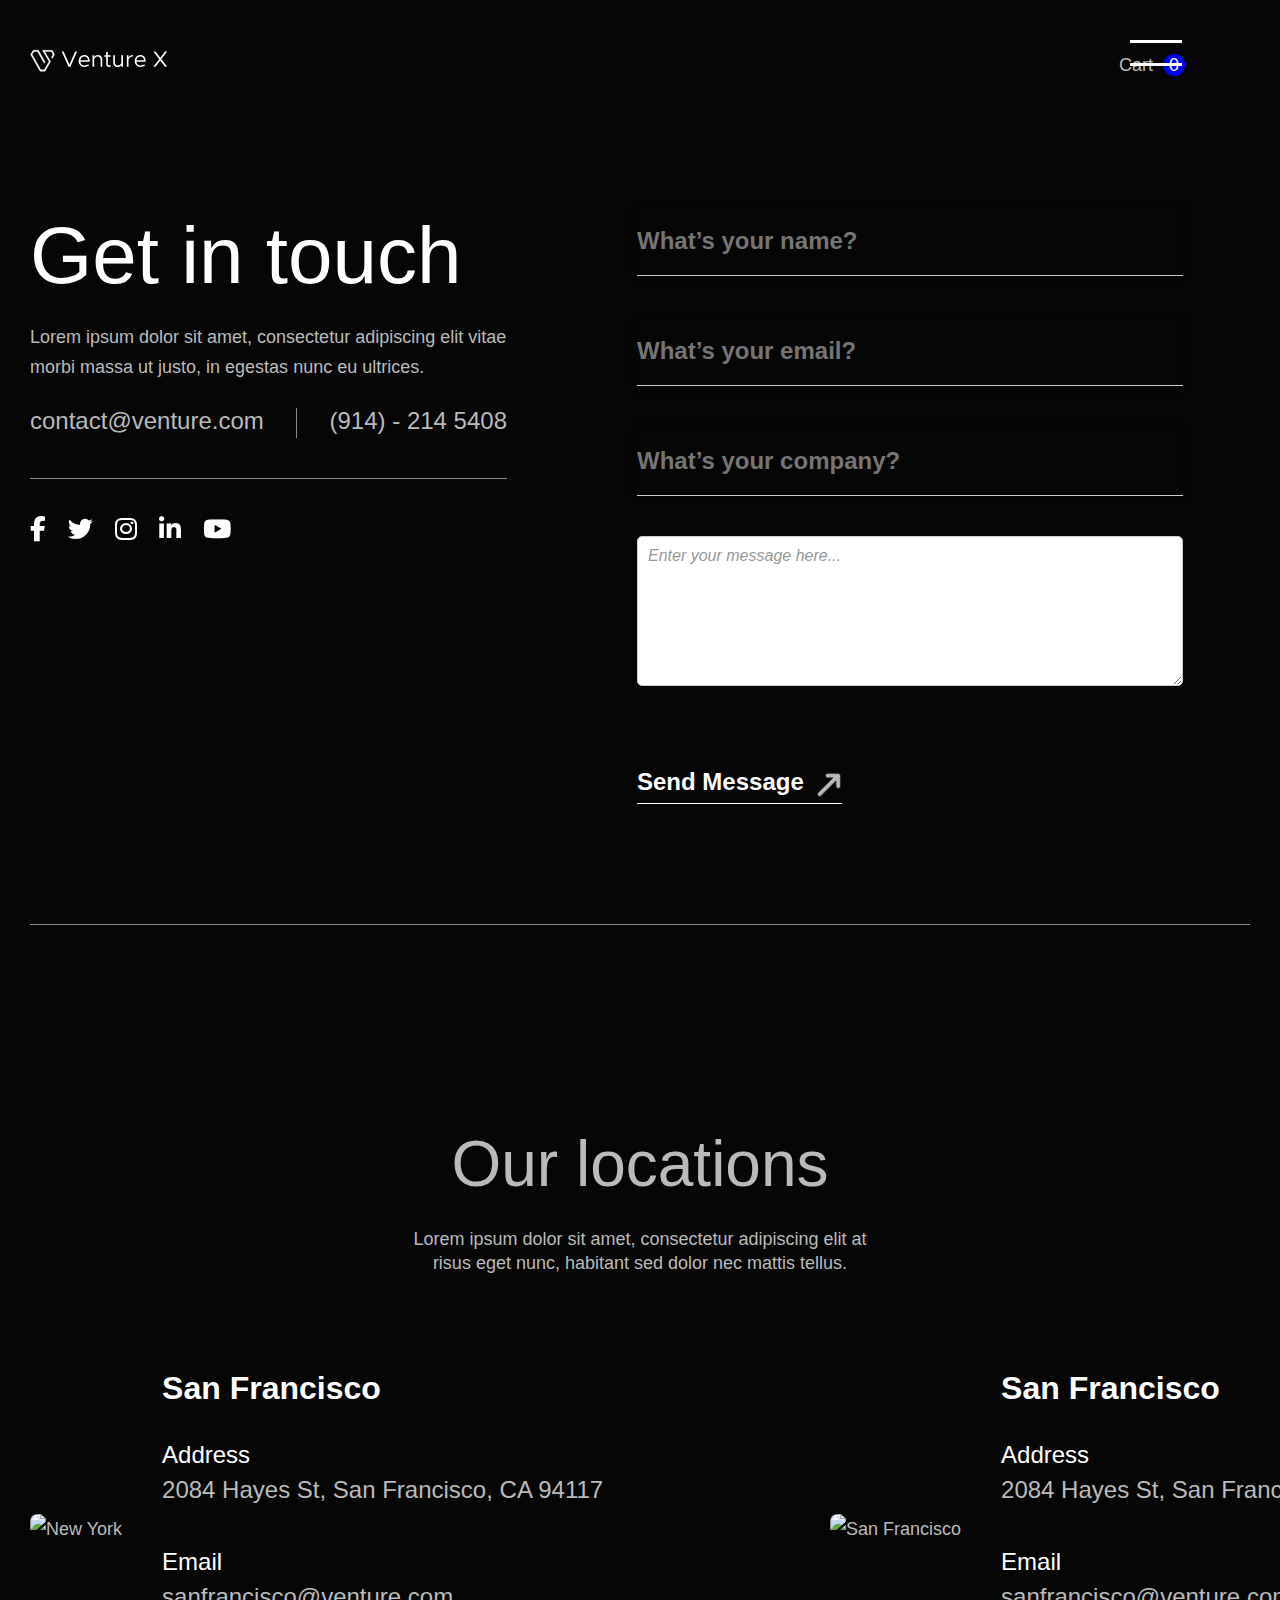
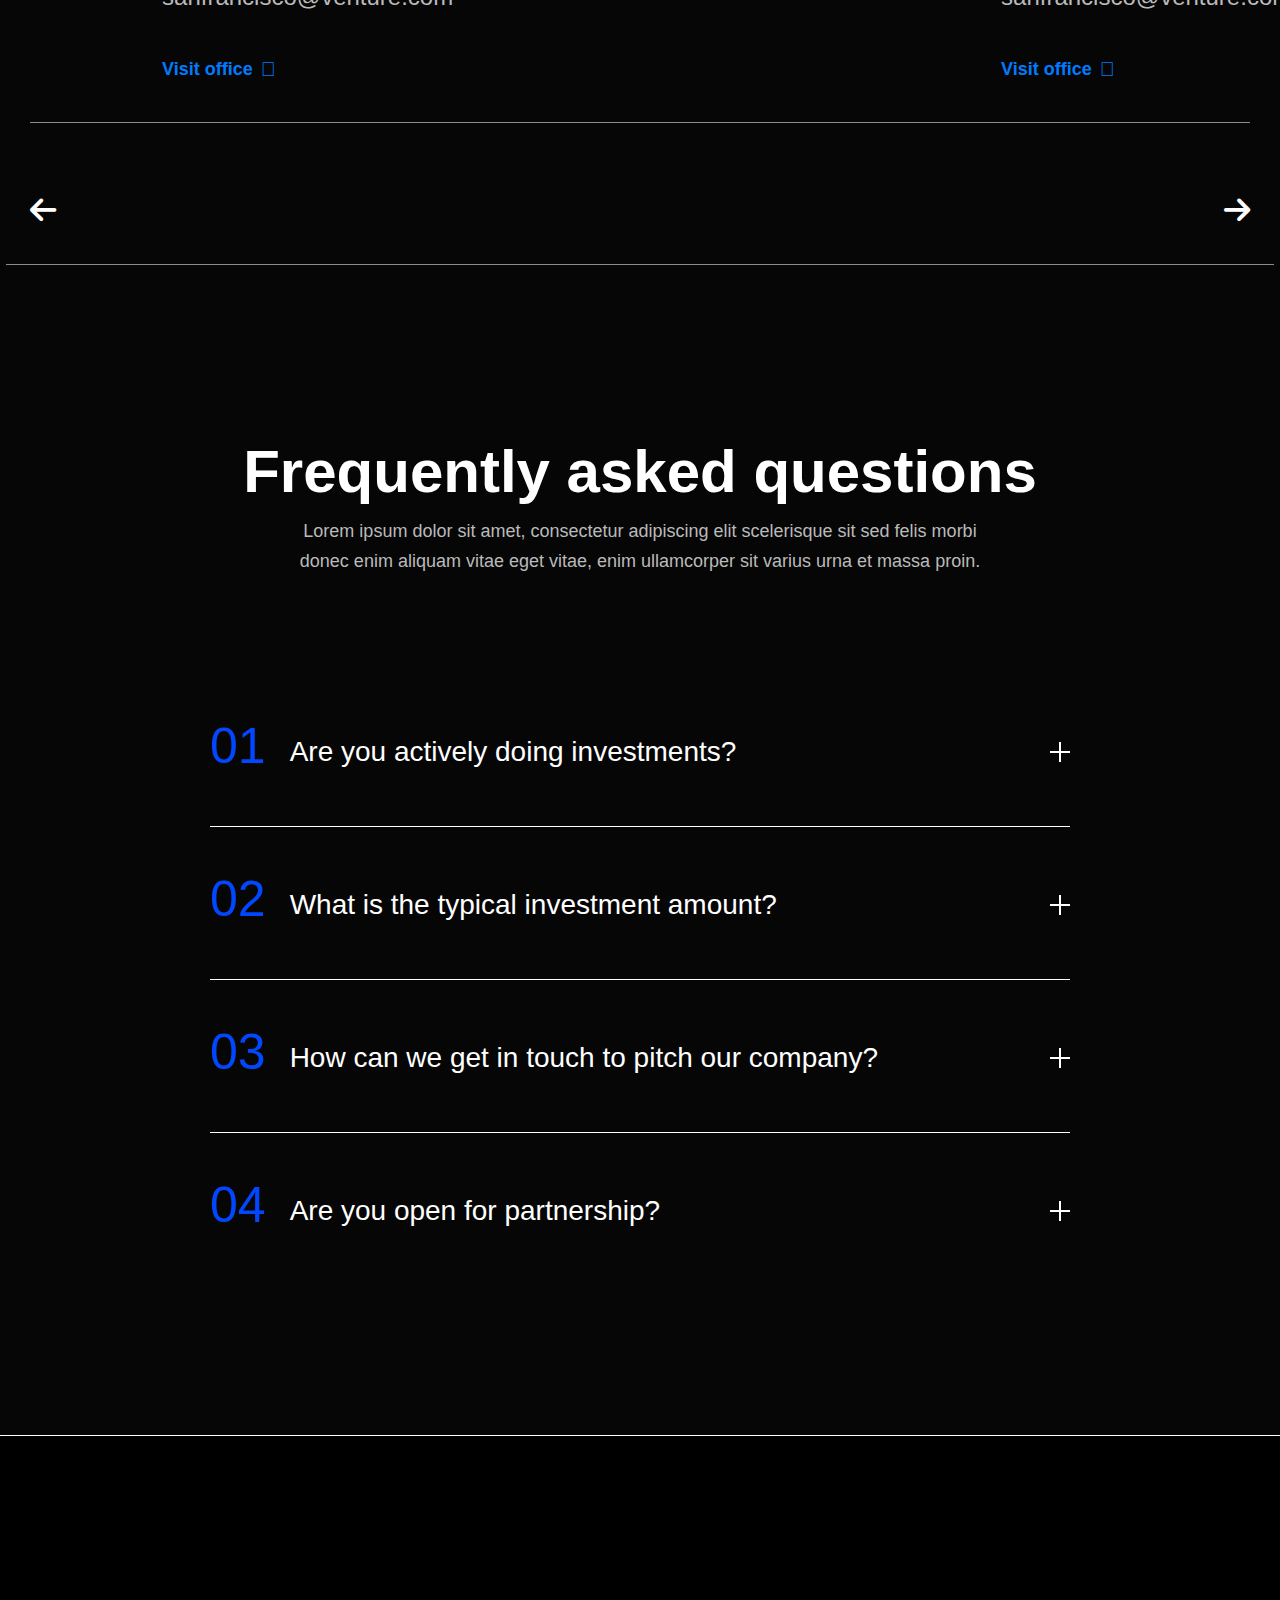
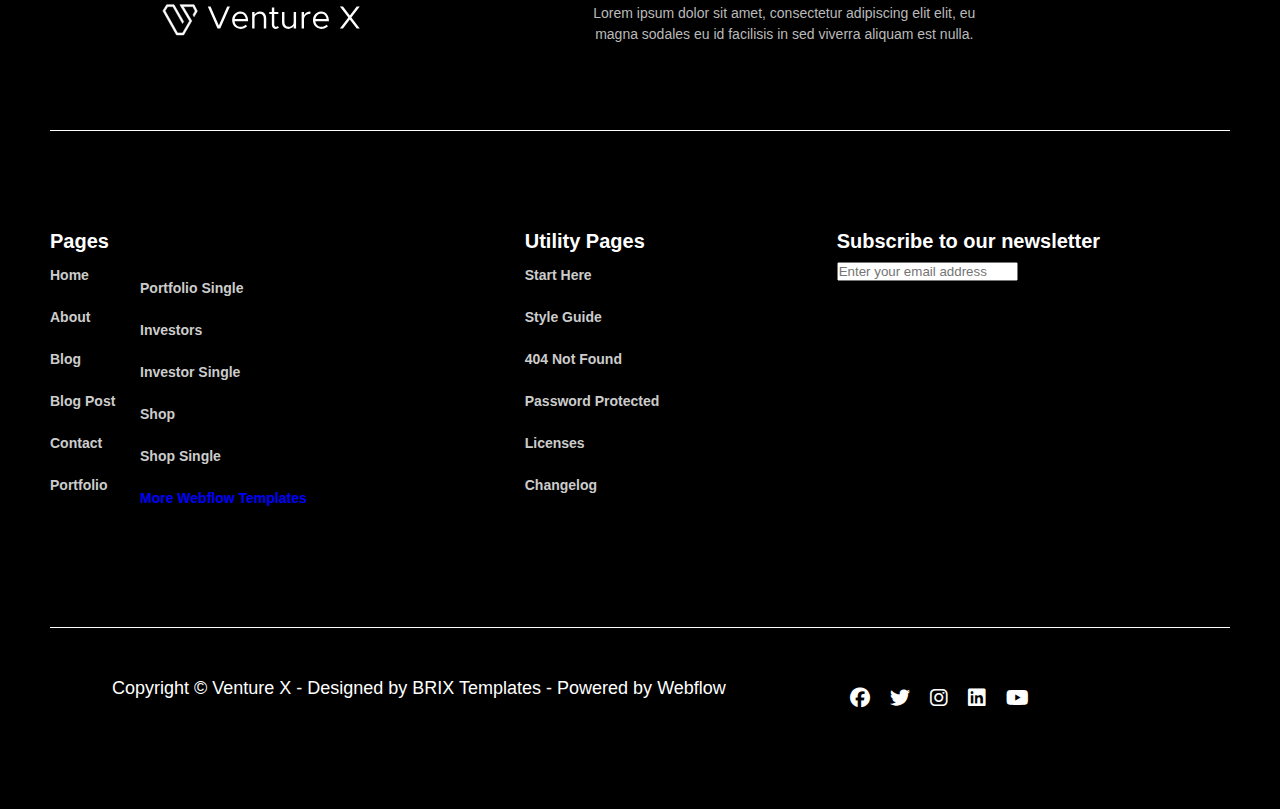
==== commit c3a2b648: "The entire project is completed and ready to be moved to the production pushing everthing into the r" ====
--- a/index.html
+++ b/index.html
@@ -26,7 +26,7 @@
             <svg
               xmlns:xlink="http://www.w3.org/1999/xlink"
               xmlns="http://www.w3.org/2000/svg"
-              width="199"
+              width="138px"
               height="35"
               viewBox="0 0 199 35"
               fill="none"
@@ -486,8 +486,8 @@
             </div>
           </div>
           <!-- 4th question -->
-          <div class="faq-questions">
-            <div class="question-outer">
+          <div class="faq-questions last-remove-border ">
+            <div class="question-outer ">
               <div
                 data-w-id="c343f295-d4b9-0eca-5de4-0bdc6e8b95e4"
                 class="accordion-item-wrapper v2 first"
@@ -583,7 +583,7 @@
           <div class="footer-links">
             <div class="footer-column footer-column1">
               Pages
-              <div class="margin-top-innerfooter">
+              <div class="margin-top-innerfooter top-15 margin-top-15">
                 <ul>
                   <li><a href="#">Home</a></li>
                   <li><a href="#">About</a></li>
@@ -610,9 +610,9 @@
               </ul>
             </div>
 
-            <div class="footer-column footer-column3">
+            <div class="footer-column footer-column3 margin-top-15">
               Utility Pages
-              <div class="margin-top-innerfooter">
+              <div class="margin-top-innerfooter top-15">
                 <ul>
                   <li><a href="#">Start Here</a></li>
                   <li><a href="#">Style Guide</a></li>
@@ -625,13 +625,13 @@
             </div>
           </div>
 
-          <div class="newsletter footer-column ">
+          <div class="newsletter footer-column top-15 ">
 
             
             Subscribe to our newsletter
             <div class="margin-top-innerfooter flex-footer">
               <input type="email" maxlength="256"
-              class="input onhover-input w-input outline footer-button"
+              class=" onhover-input w-input outline footer-button"
               placeholder="Enter your email address" />
               <!-- !works start from here tommorow -->
               <!-- <button id="footer-button-inside">Subscribe 
--- a/index.css
+++ b/index.css
@@ -1,4 +1,4 @@
-/*! general styles  */
+/* General Styles */
 * {
   margin: 0;
   padding: 0;
@@ -47,8 +47,8 @@
 .text-center {
   text-align: center;
 }
-/*! general styles  END */
-/*! Navbar styles   */
+
+/* Navbar Styles */
 nav {
   opacity: 1;
   z-index: 1000;
@@ -212,8 +212,7 @@
   display: none;
 }
 
-/* !Navbar styles END */
-/* !Container 1 (Hero Section) styles */
+/* Container 1 (Hero Section) Styles */
 .container1 {
   align-self: start;
   max-width: 1268px;
@@ -473,9 +472,7 @@
   border: 0;
 }
 
-/* !Container 1 (Hero Section) styles END*/
-
-/* !Container 2 (Locations Section)styles */
+/* Container 2 (Locations Section) Styles */
 .container2 {
   max-width: 1268px;
   margin-left: auto;
@@ -536,6 +533,7 @@
   position: static;
   text-align: center;
   clear: both;
+  transition: all, transform 500ms;
 }
 
 .slider-container {
@@ -635,447 +633,7 @@
   color: white;
 }
 
-/* !Container 2 (Locations Section)styles END */
-/* !Container 3 Styles (FAQ Section) styles  */
-.container1 {
-  align-self: start;
-  max-width: 1268px;
-  width: 100%;
-  margin-left: auto;
-  margin-right: auto;
-  padding-left: 24px;
-  padding-right: 24px;
-  opacity: 1;
-}
-
-.container1-end {
-  padding-top: 76px;
-  padding-bottom: 120px;
-  border-bottom: 1px solid #8b8b8b;
-}
-
-.main-heading-contact {
-  color: white;
-  font-size: 80px;
-  font-weight: 500;
-  line-height: 1.25em;
-  margin-bottom: 16px;
-}
-
-.onhover-input:hover {
-  border-color: #0047ff;
-  box-shadow: 0 2px 12px 0 #14142b1a;
-  color: white;
-  border-top-style: none;
-  border-left-style: none;
-  border-right-style: none;
-}
-
-.conatctus-inputs-submit {
-  margin-top: 83px;
-  grid-area: span 1 / span 1 / span 1 / span 1;
-}
-
-.icon-rotate {
-  rotate: -45deg;
-  position: relative;
-  left: 10px;
-  transform: translate3d(0px, 0px, 0px) scale3d(1, 1, 1) rotateX(0deg) rotateY(0deg) rotateZ(0deg) skew(0deg);
-  transform-style: preserve-3d;
-}
-
-.w-button:hover {
-  color: #0047ff;
-}
-
-.border-bottom:hover {
-  border-color: #0047ff;
-  box-shadow: 0 2px 12px 0 #14142b1a;
-  color: #0047ff;
-  border-top-style: none;
-  border-left-style: none;
-  border-right-style: none;
-}
-
-.border-bottom {
-  width: 205px;
-  display: flex;
-  flex-direction: row;
-  border-bottom: 0.75px solid white;
-}
-
-.contact-btn {
-  padding-right: 34px;
-  -webkit-appearance: button;
-  font-size: 24px;
-  font-weight: 600;
-  line-height: 1.417em;
-}
-
-.w-button {
-  grid-column-gap: 6px;
-  grid-row-gap: 6px;
-  color: white;
-  text-align: left;
-  background-color: #0000;
-  border-radius: 0;
-  justify-content: center;
-  align-items: center;
-  padding: 0 0 8px;
-  padding-right: 0px;
-  font-weight: 600;
-  line-height: 1em;
-  text-decoration: none;
-  transition-property: none;
-  display: flex;
-  outline: none;
-  border: 0;
-}
-
-.outline {
-  outline: none;
-}
-
-#message {
-  outline: none;
-  border-style: none none solid;
-  border-width: 1px;
-  border-color: var(--neutral--300) var(--neutral--300) var(--neutral--600);
-  box-shadow: 0 2px 7px 0 var(--general--shadow-02);
-  color: var(--neutral--400);
-  background-color: #0000;
-  border-radius: 0;
-  min-width: 100%;
-  max-width: 100%;
-  min-height: 144px;
-  max-height: 200px;
-  margin-bottom: 0;
-  padding: 28px 0;
-  font-size: 20px;
-  line-height: 1.1em;
-  transition: box-shadow 0.3s, color 0.3s, border-color 0.3s;
-  height: auto;
-  min-width: 100%;
-  max-width: 100%;
-}
-
-textarea {
-  overflow: auto;
-}
-
-.text-no-warp {
-  white-space: nowrap;
-}
-
-.pd-top---bottom-40px {
-  padding-top: 40px;
-  padding-bottom: 40px;
-}
-
-.icons-contact {
-  display: flex;
-  flex-direction: row;
-  row-gap: 22px;
-  column-gap: 22px;
-  font-family: Social Icons Font, sans-serif;
-  line-height: 21px;
-  max-width: 100%;
-}
-
-.white-icon {
-  font-size: 25px;
-  color: rgb(255, 255, 255);
-  transform: translate3d(0px, 0px, 0px) scale3d(1, 1, 1) rotateX(0deg) rotateY(0deg) rotateZ(0deg) skew(0deg);
-  transform-style: preserve-3d;
-  line-height: 21px;
-}
-
-.icons {
-  max-width: 100%;
-  display: inline-block;
-}
-
-.width-100---line {
-  background-color: #8b8b8b;
-  height: 1px;
-}
-
-.paragraph {
-  margin-top: 0;
-  margin-bottom: 0;
-  font-weight: 300;
-}
-
-.contact-details {
-  display: flex;
-  flex-direction: row;
-  grid-column-gap: 16px;
-  grid-row-gap: 16px;
-  justify-content: space-between;
-  max-width: 568px;
-}
-
-.margintop-p-contactus {
-  margin-bottom: 26px;
-}
-
-.link-contactus {
-  color: #bababa;
-  font-size: 24px;
-  font-weight: 500;
-  line-height: 1.087em;
-  text-decoration: none;
-}
-
-a {
-  transition: color 0.3s;
-}
-
-.get-in-touch---line {
-  background-color: #8b8b8b;
-  width: 1px;
-  min-height: 100%;
-}
-
-.left-containerouter {
-  max-width: 477px;
-  opacity: 1;
-}
-
-.hero-section {
-  display: flex;
-  flex-direction: row;
-}
-
-.left-containerouter {
-  align-self: start;
-}
-
-.right-container1 {
-  max-width: 546px;
-  width: 100%;
-  justify-self: end;
-  flex-wrap: wrap;
-  gap: 16px;
-}
-
-.right-container1 > * {
-  flex: 1 1 calc(50% - 16px);
-}
-
-.card-form {
-  display: flex;
-  flex-direction: column;
-  margin-bottom: 0;
-  padding: 0;
-  min-height: 597px;
-}
-
-.conatctus-inputs-m {
-  row-gap: 40px;
-  column-gap: 200px;
-}
-
-.right-cntainerinner {
-  min-height: 597px;
-  max-width: 546px;
-  width: 100%;
-  margin-left: 130px;
-}
-
-.input {
-  border-style: none none solid;
-  border-width: 1px;
-  border-color: black black #8b8b8b;
-  box-shadow: 0 2px 7px 0 #14142b14;
-  color: #e1e1e1;
-  background-color: #060606;
-  border-radius: 0;
-  min-height: 70px;
-  margin-bottom: 0;
-  padding: 16px 24px 16px 0;
-  font-size: 20px;
-  line-height: 1.1em;
-  transition: box-shadow 0.3s, color 0.3s, border-color 0.3s;
-  border-bottom: 1px solid #ccc;
-  width: 100%;
-  height: 38px;
-  display: block;
-  margin: 0;
-  font: inherit;
-}
-
-.outline:focus {
-  outline: none;
-}
-
-.w-input {
-  margin-bottom: 40px;
-}
-
-.input-contactus {
-  width: 100%;
-  justify-content: flex-start;
-  align-items: center;
-  display: flex;
-  font-size: 24px;
-  font-weight: 600;
-  line-height: 1.417em;
-}
-
-.fa-arrow-up-right {
-  font-size: 25px;
-  font-family: Line Rounded Icons, sans-serif;
-  font-weight: 400;
-  position: absolute;
-  top: 2px;
-  bottom: 0;
-  right: 0;
-}
-
-/* Container 2 Styles */
-.container2 {
-  max-width: 1268px;
-  margin-left: auto;
-  margin-right: auto;
-  padding-left: 24px;
-  padding-right: 24px;
-  padding-bottom: 180px;
-  display: flex;
-  flex-direction: column;
-  border-bottom: 0.75px solid #8b8b8b;
-}
-
-.main-location-text {
-  margin-left: auto;
-  margin-right: auto;
-  max-width: 475px;
-  text-align: center;
-  color: #bababa;
-  font-weight: 500;
-  line-height: 1.344em;
-  margin-bottom: 80px;
-  margin-top: 16px;
-}
-
-.arrow-color {
-  color: white;
-}
-
-.main-location-text p {
-  margin-top: 0;
-  margin-bottom: 0;
-  text-align: center;
-}
-
-.carousel-outer {
-  position: relative;
-  overflow-x: visible;
-}
-
-.carousel-inner {
-  opacity: 1;
-  height: 100%;
-  background-color: rgba(0, 0, 0, 0);
-  position: static;
-  text-align: center;
-  clear: both;
-}
-
-.slider-container {
-  display: flex;
-  transition: transform 0.5s ease;
-}
-
-.slide {
-  flex: 0 0 100%;
-  padding-right: 80px;
-  box-sizing: border-box;
-}
-
-.slide-card {
-  display: block;
-  text-decoration: none;
-  color: inherit;
-}
-
-.slide-content {
-  display: flex;
-  gap: 40px;
-  align-items: center;
-}
-
-.slide-image img {
-  width: 100%;
-  max-width: 440px;
-  height: auto;
-  border-radius: 8px;
-}
-
-.slide-details {
-  text-align: start;
-  flex: 1;
-}
-
-.slide-details h3 {
-  font-size: 2rem;
-  margin-bottom: 38px;
-  color: white;
-}
-
-.address,
-.email {
-  margin-bottom: 44px;
-}
-
-.title {
-  font-weight: bold;
-  margin-bottom: 8px;
-  color: white;
-  font-size: 24px;
-  font-weight: 400;
-  line-height: 1.167em;
-  text-align: start;
-}
-
-.subtitle {
-  color: #bababa;
-  text-align: start;
-  font-size: 24px;
-  font-weight: 400;
-  line-height: 1.087em;
-  white-space: normal;
-}
-
-.visit-link {
-  display: flex;
-  align-items: center;
-  gap: 8px;
-  color: #007bff;
-  font-weight: bold;
-}
-
-.visit-link .icon {
-  font-size: 20px;
-}
-
-.slider-arrows {
-  position: relative;
-  display: flex;
-  flex-direction: row;
-  justify-content: space-between;
-}
-
-.arrow {
-  cursor: pointer;
-  font-size: 30px;
-}
-
-.arrow:hover {
-  color: #007bff;
-}
-
-/* more */
+/* Container 3 (FAQ Section) Styles */
 .container3 {
   max-width: 1268px;
   margin-left: auto;
@@ -1219,12 +777,9 @@
 .faq-questions.active {
   border-bottom: 0.75px solid #0047ff;
 }
-
-/* !Container 3 Styles (FAQ Section) styles END */
-
-/* !footer start here Styles */
-
-/* Footer Container */
+.last-remove-border {
+  border: none;
+}
 /* Footer Styles */
 .footer-logo {
   display: flex;
@@ -1399,7 +954,7 @@
   display: flex;
 }
 
-.footer-bottom  {
+.footer-bottom {
   text-decoration: none;
   color: #fff;
   display: flex;
@@ -1409,6 +964,7 @@
   padding-bottom: 45px;
   text-align: left;
 }
+
 .footer-bottom a {
   text-decoration: none;
   color: #fff;
@@ -1428,4 +984,272 @@
   color: #fff;
   margin-right: 15px;
   font-size: 20px;
+}
+
+/* Media Queries for Responsiveness */
+@media (max-width: 1024px) {
+  .hero-section {
+    flex-direction: column;
+    align-items: center;
+  }
+
+  
+  .right-cntainerinner {
+    margin-left: 0;
+  }
+
+  .main-heading-contact {
+    font-size: 60px;
+  }
+
+  .contact-details {
+    flex-direction: column;
+    align-items: center;
+  }
+
+  .get-in-touch---line {
+    display: none;
+  }
+
+  .slide-content {
+    flex-direction: column;
+    text-align: center;
+  }
+
+  .slide-details {
+    text-align: start;
+  }
+
+  .footer-content {
+    display: flex;
+    flex-direction: column;
+    padding-top: 69px;
+    padding-bottom: 69px;
+    
+  }
+  .w-input {
+    margin-bottom: 16px;
+    padding-right: 0%;
+  }
+
+  .footer-links {
+    display: flex;
+
+    flex-direction: column;
+    
+  }
+
+  .footer-column3 {
+    margin-left: 0;
+  }
+}
+
+@media (max-width: 768px) {
+
+  
+    body {
+      font-size: 16px;
+    }
+    .input {
+      min-height: 60px;
+      padding-top: 16px;
+      padding-bottom: 16px;
+      font-size: 18px;
+    }
+    .footer-button{
+      
+        border-style: none none solid;
+        border-width: 1px;
+        border-color: black black #8b8b8b;
+        box-shadow: 0 2px 7px 0 #14142b14;
+        color: #e1e1e1;
+        background-color: #060606;
+        border-radius: 0;
+        margin-top: 15px;
+        margin-bottom: 0;
+        
+        font-size: 20px;
+        line-height: 1.1em;
+        transition: box-shadow 0.3s, color 0.3s, border-color 0.3s;
+        border-bottom: 1px solid #ccc;
+        width: 305px;
+        height: 38px;
+        display: block;
+        
+        font: inherit;
+        font-size: 16px;
+      
+      
+    }
+    .margin-top-15 {
+      margin-top: 35px;
+      margin-bottom: 20px;
+    }
+    .margin-top {
+      margin-top: 30px;
+    }
+    .margin-top-innerfooter {
+      margin-top: 25px;
+    }
+    .h2-footer{
+      position: relative;
+      right: 60px;
+      margin-bottom: 10px;
+    }
+  .mainnav-container{
+
+    padding-top: 24px;
+    padding-bottom: 24px;
+
+  }
+  .contact-details {
+    flex-direction: column;
+    align-items:start;
+  }
+  .nav-cartext{
+    padding-bottom: 11px;
+    margin-left: 5px;
+
+  }
+  .carousel-container{
+    max-width: 700px;
+    width: 100%;
+  }
+  .faq-questions{
+    margin-top: 32px;
+  }
+  .question-outer{
+    margin-top: 32px;
+
+  }
+  .carousel-outer {
+    width: 365px;
+
+  }
+  .pd-top---bottom-40px {
+    padding-top: 32px;
+    padding-bottom: 32px;
+  }
+  .container3{
+    margin-bottom: 0px;
+  }
+  .right-container1{
+    margin-top: 75px;
+      min-height: 564px;
+    
+
+  }
+  .pd-top-180px---bottom-180px{
+
+    padding-top: 100px;
+    padding-bottom: 100px;
+  }
+  .continer3-updown-margin {
+    padding-top: 100px;
+    padding-bottom: 50px;
+  }
+  .main-location-text{
+    margin-bottom: 60px;
+    font-size: 16px;
+  }
+  .container1-end{
+    padding-top: 15px;
+    padding-bottom: 60px;
+
+  }
+  .main-heading-faq{
+    text-align: start;
+
+    font-size: 20px;
+  }
+  .main-subheading-faq{
+    text-align: start;
+  }
+  .logo{
+      max-width: 138px;
+    
+  }
+  .footer-logo{
+    padding-top: 80px;
+    padding-bottom: 60px;
+  }
+  .main-heading-contact {
+    font-size: 48px;
+  }
+
+  .menu-btn {
+    right: 24px;
+  }
+
+  .wrapper {
+    width: 75%;
+  }
+
+  .slide-details h3 {
+    font-size: 1.5rem;
+  }
+  .faq-exterior {
+    margin-bottom: 60px;
+  }
+
+  .title,
+  .subtitle {
+    font-size: 18px;
+  }
+
+  .accordion-title {
+    font-size: 24px;
+  }
+
+  .footer-logo {
+    flex-direction: column;
+    text-align: start;
+    
+  }
+
+  .footer-column {
+    min-width: 100%;
+    
+  }
+  .footer{
+    display: flex;
+    flex-direction: column;
+    padding: 44px 20px;
+  }
+}
+
+@media (max-width: 480px) {
+  .main-heading-contact {
+    font-size: 36px;
+  }
+
+  .contact-details a {
+    font-size: 18px;
+  }
+
+  .wrapper {
+    width: 100%;
+  }
+
+  .slide-details h3 {
+    font-size: 1.2rem;
+  }
+
+  .title,
+  .subtitle {
+    font-size: 16px;
+  }
+
+  .accordion-title {
+    font-size: 20px;
+  }
+
+  .footer-bottom {
+    flex-direction: column;
+    align-items: center;
+  }
+
+  .social-icons {
+    margin-top: 20px;
+  }
 }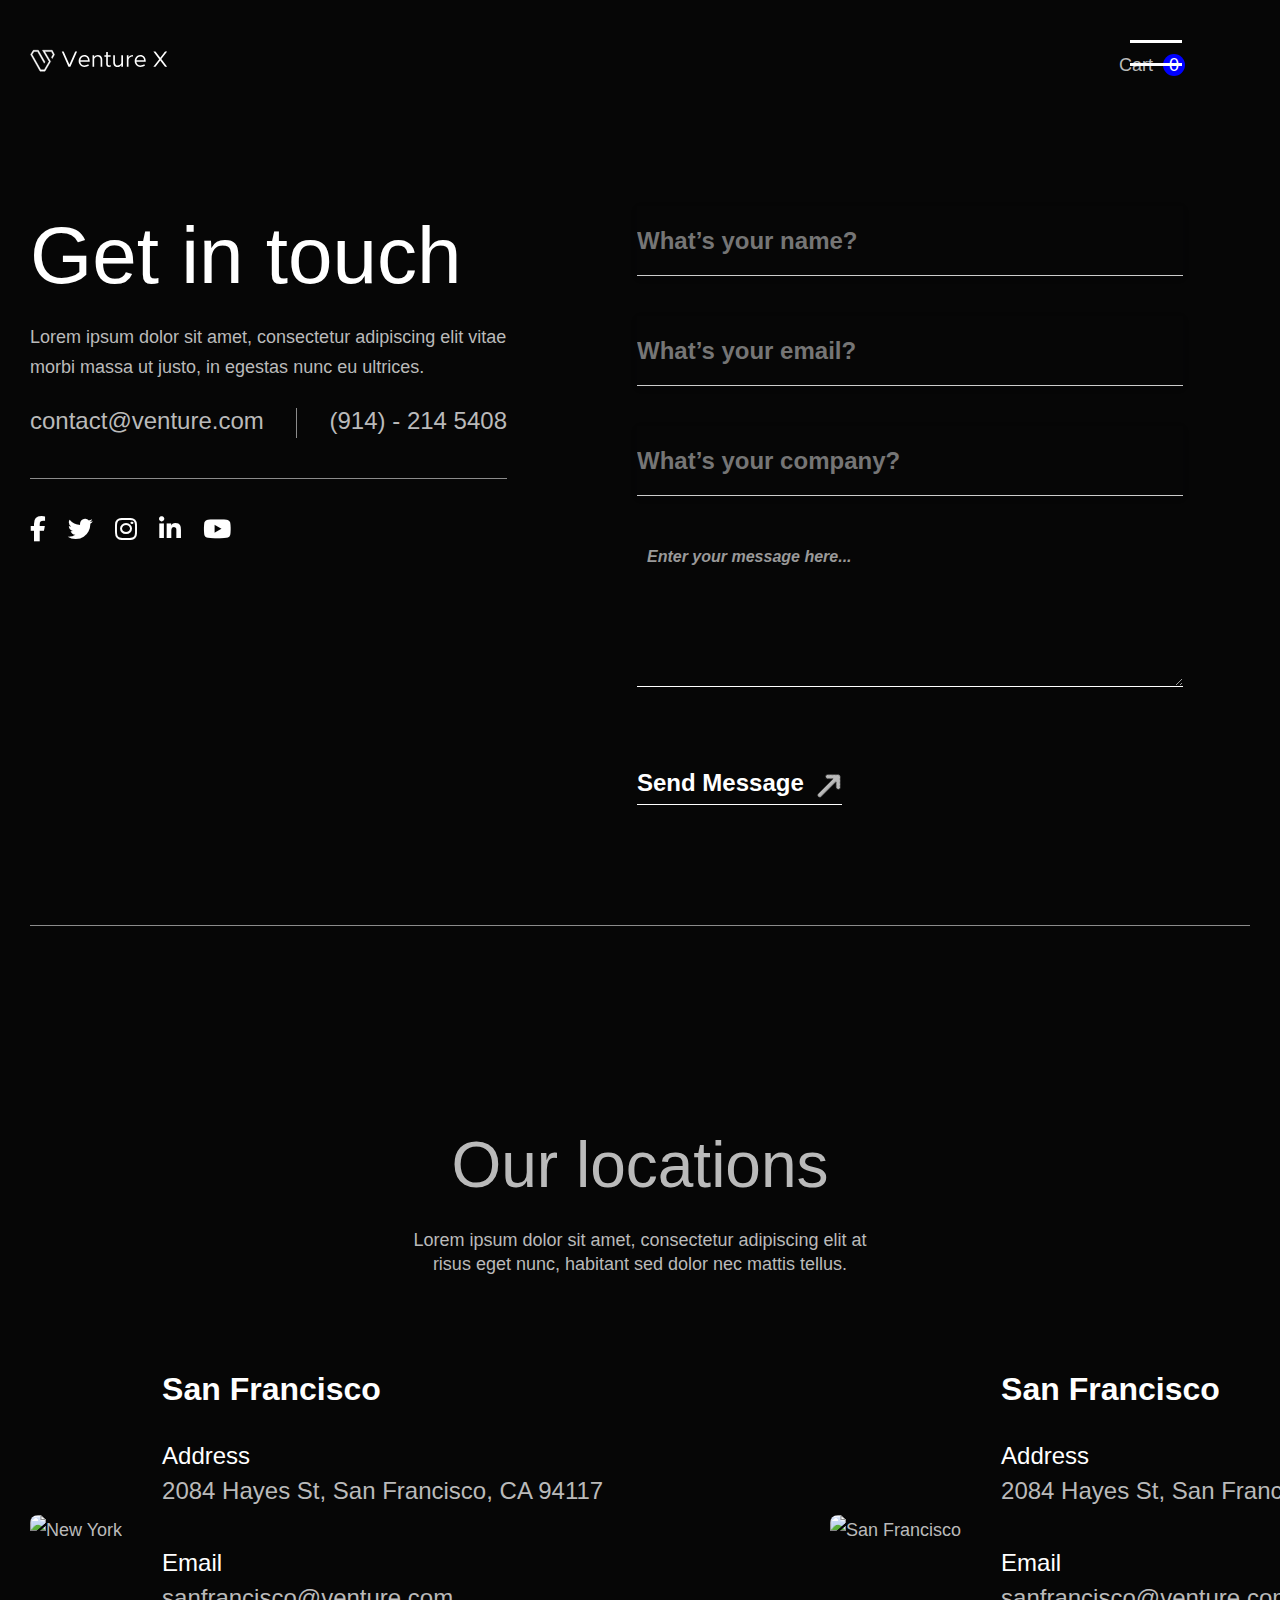
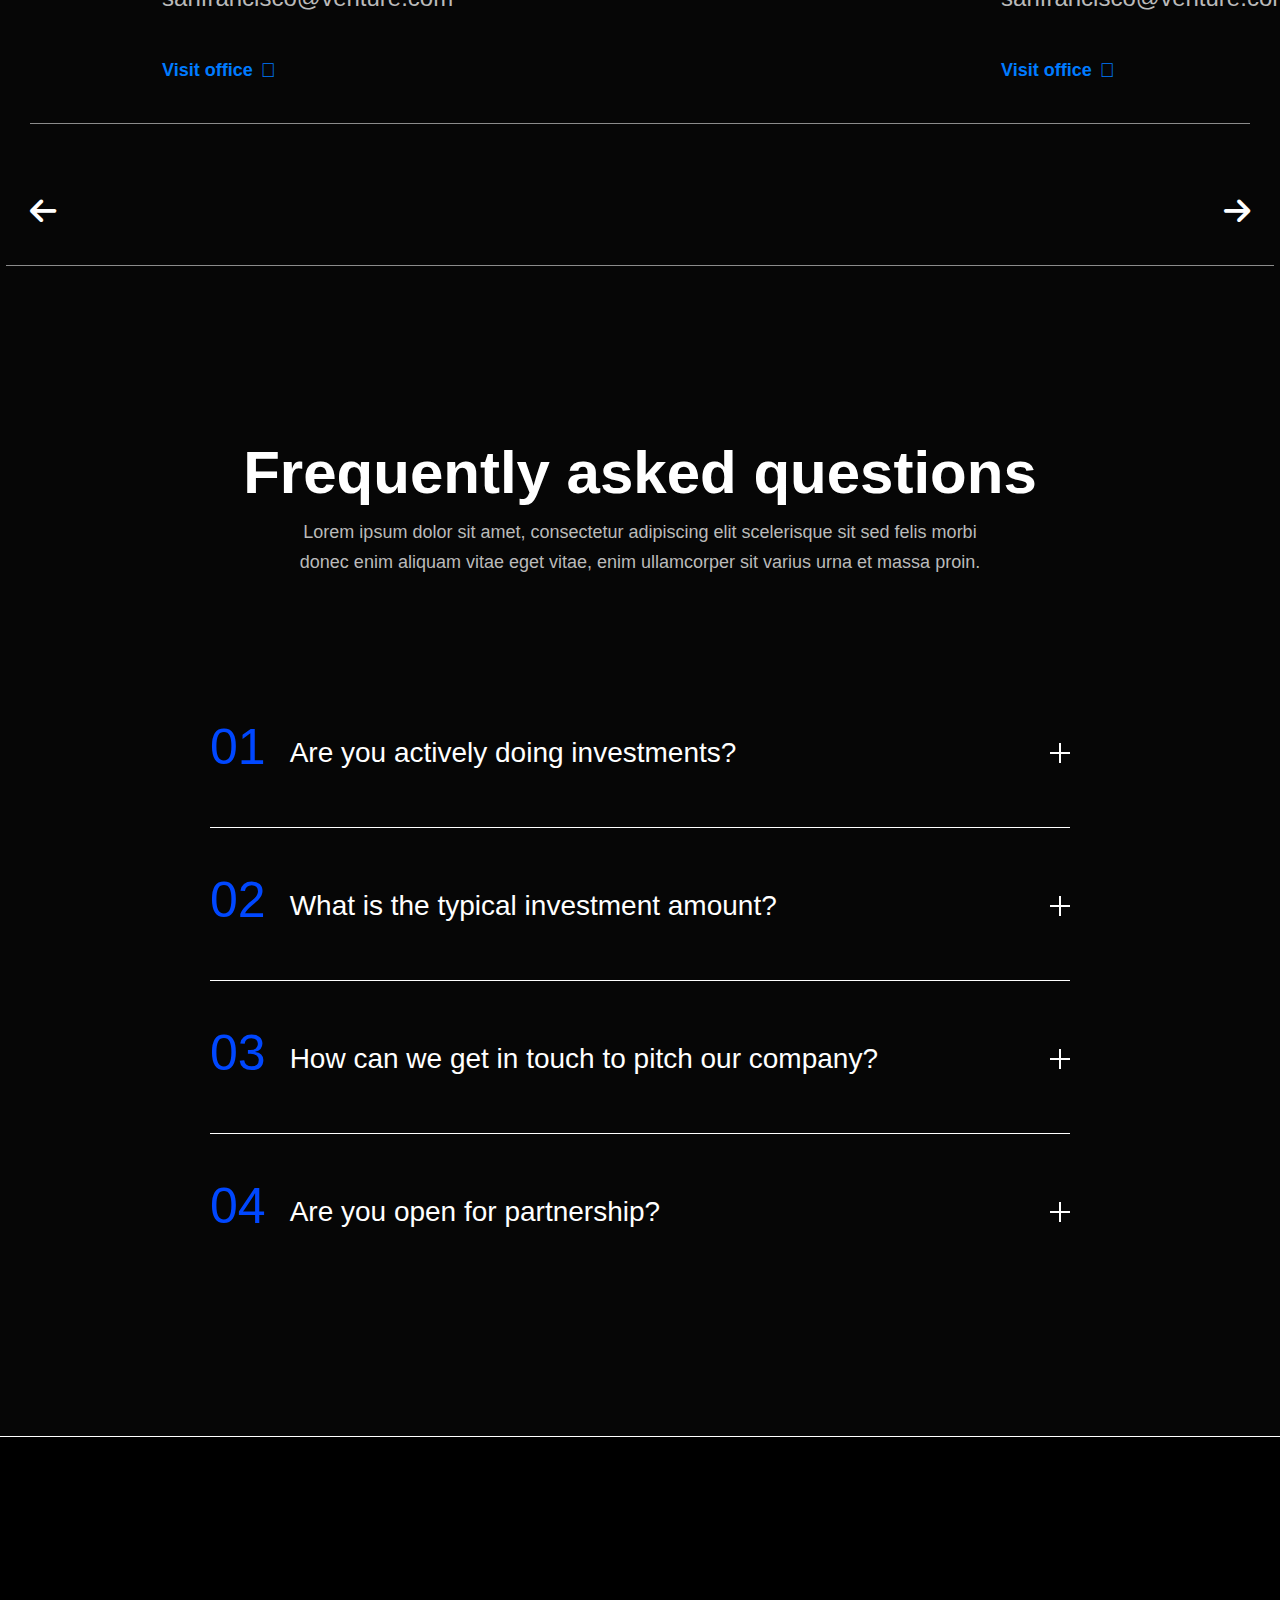
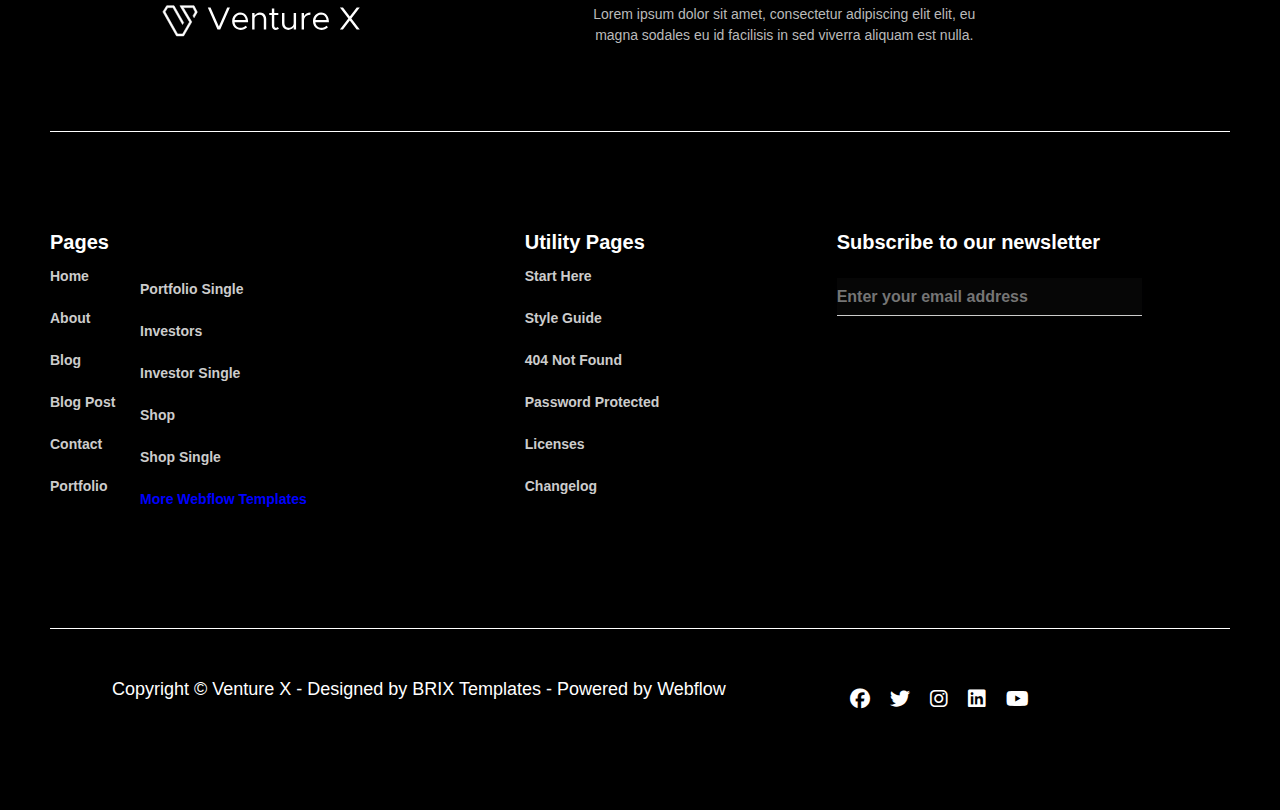
==== commit fc63b6de: "fixed entire respoiveness for the website and the scroll and overflow issues need to work on animati" ====
--- a/index.html
+++ b/index.html
@@ -152,14 +152,14 @@
                       required=""
                     />
                   </div>
-                  <div class="conatctus-inputs-m input-contactus">
+                  <div class="conatctus-inputs-m input-contactus border-bottom-contactus">
                     <textarea
                       id="message"
                       name="Message"
                       maxlength="5000"
                       placeholder="Enter your message here..."
                       required
-                      class="text-area"
+                      class="text-area input-contactus"
                     ></textarea>
                   </div>
                   <div class="input-contactus conatctus-inputs-submit">
--- a/index.css
+++ b/index.css
@@ -13,6 +13,12 @@
   background-color: #060606;
   color: #bababa;
   overflow-x: hidden;
+}
+
+html, body {
+  overflow-x: hidden; /* Prevent horizontal scrolling */
+  width: 100%; /* Ensure the body takes the full width of the viewport */
+  max-width: 100%; /* Ensure the body does not exceed the viewport width */
 }
 
 a {
@@ -338,6 +344,13 @@
 .conatctus-inputs-m {
   row-gap: 40px;
   column-gap: 200px;
+  
+}
+.border-bottom-contactus {
+  border-bottom: 1px solid white;
+}
+.border-bottom-contactus:focus {
+  border:1px solid #007bff;
 }
 
 .right-cntainerinner {
@@ -385,6 +398,7 @@
   font-size: 24px;
   font-weight: 600;
   line-height: 1.417em;
+  
 }
 
 .text-area {
@@ -392,18 +406,22 @@
   padding: 10px;
   font-family: inherit;
   font-size: 16px;
-  border: 1px solid #ccc;
+  border: none;
   border-radius: 5px;
   resize: vertical;
   min-height: 150px;
   box-sizing: border-box;
+  background-color: var(--color-primary);
+  
 }
 
 .text-area:focus {
   outline: none;
-  border-color: #007bff;
+  
   box-shadow: 0 0 5px rgba(0, 123, 255, 0.5);
-}
+  border-bottom:1px soild #007bff ;
+}
+
 
 .text-area::placeholder {
   color: #999;
@@ -781,6 +799,30 @@
   border: none;
 }
 /* Footer Styles */
+.footer-button {
+  border-style: none none solid;
+  border-bottom-style: solid;
+  border-width: 1px;
+  border-bottom-width: 1px;
+  border-color: black black #8b8b8b;
+  border-bottom-color: rgb(139, 139, 139);
+  box-shadow: 0 2px 7px 0 #14142b14;
+  color: #e1e1e1;
+  background-color: #060606;
+  border-radius: 0;
+  margin-top: 15px;
+  margin-bottom: 0;
+  font-size: 20px;
+  line-height: 1.1em;
+  transition: box-shadow 0.3s, color 0.3s, border-color 0.3s;
+  border-bottom: 1px solid #ccc;
+  width: 305px;
+  height: 38px;
+  display: block;
+  font: inherit;
+  font-size: inherit;
+  font-size: 16px;
+}
 .footer-logo {
   display: flex;
   flex-direction: row;
@@ -987,6 +1029,7 @@
 }
 
 /* Media Queries for Responsiveness */
+
 @media (max-width: 1024px) {
   .hero-section {
     flex-direction: column;
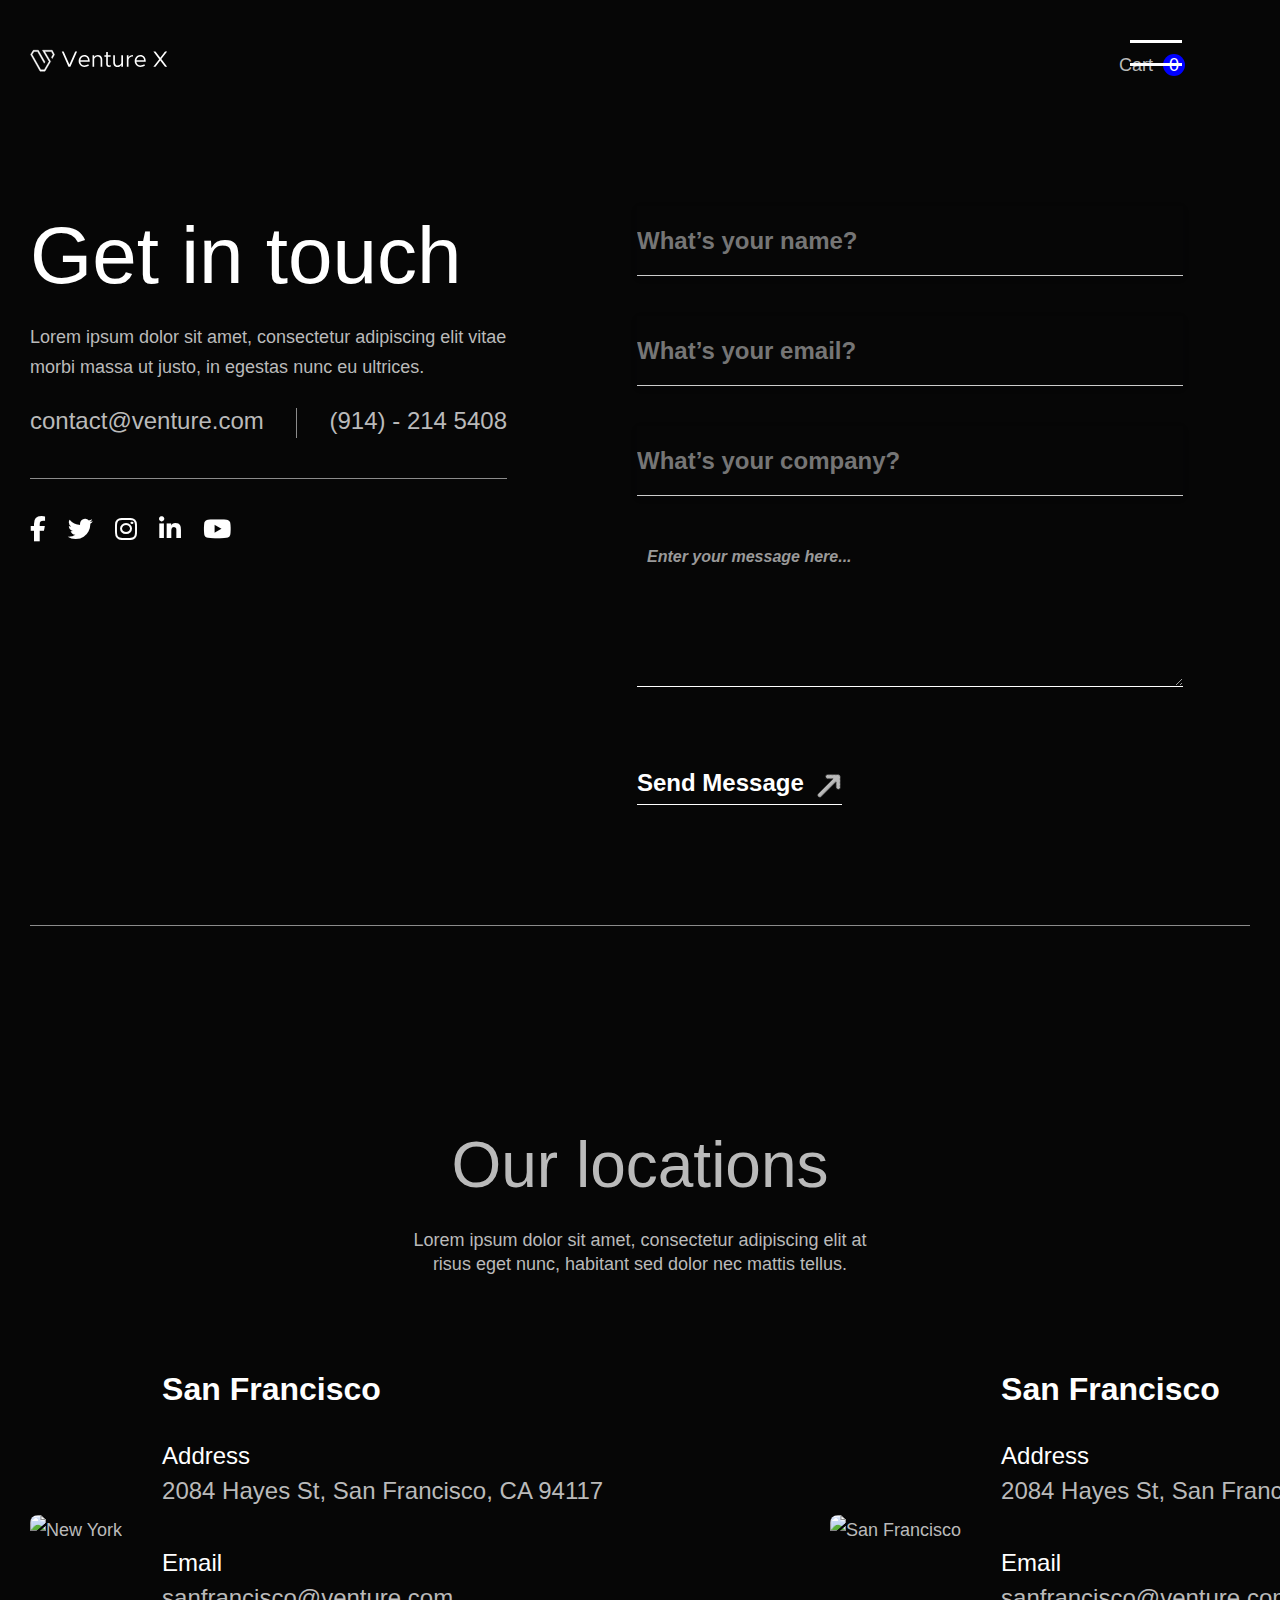
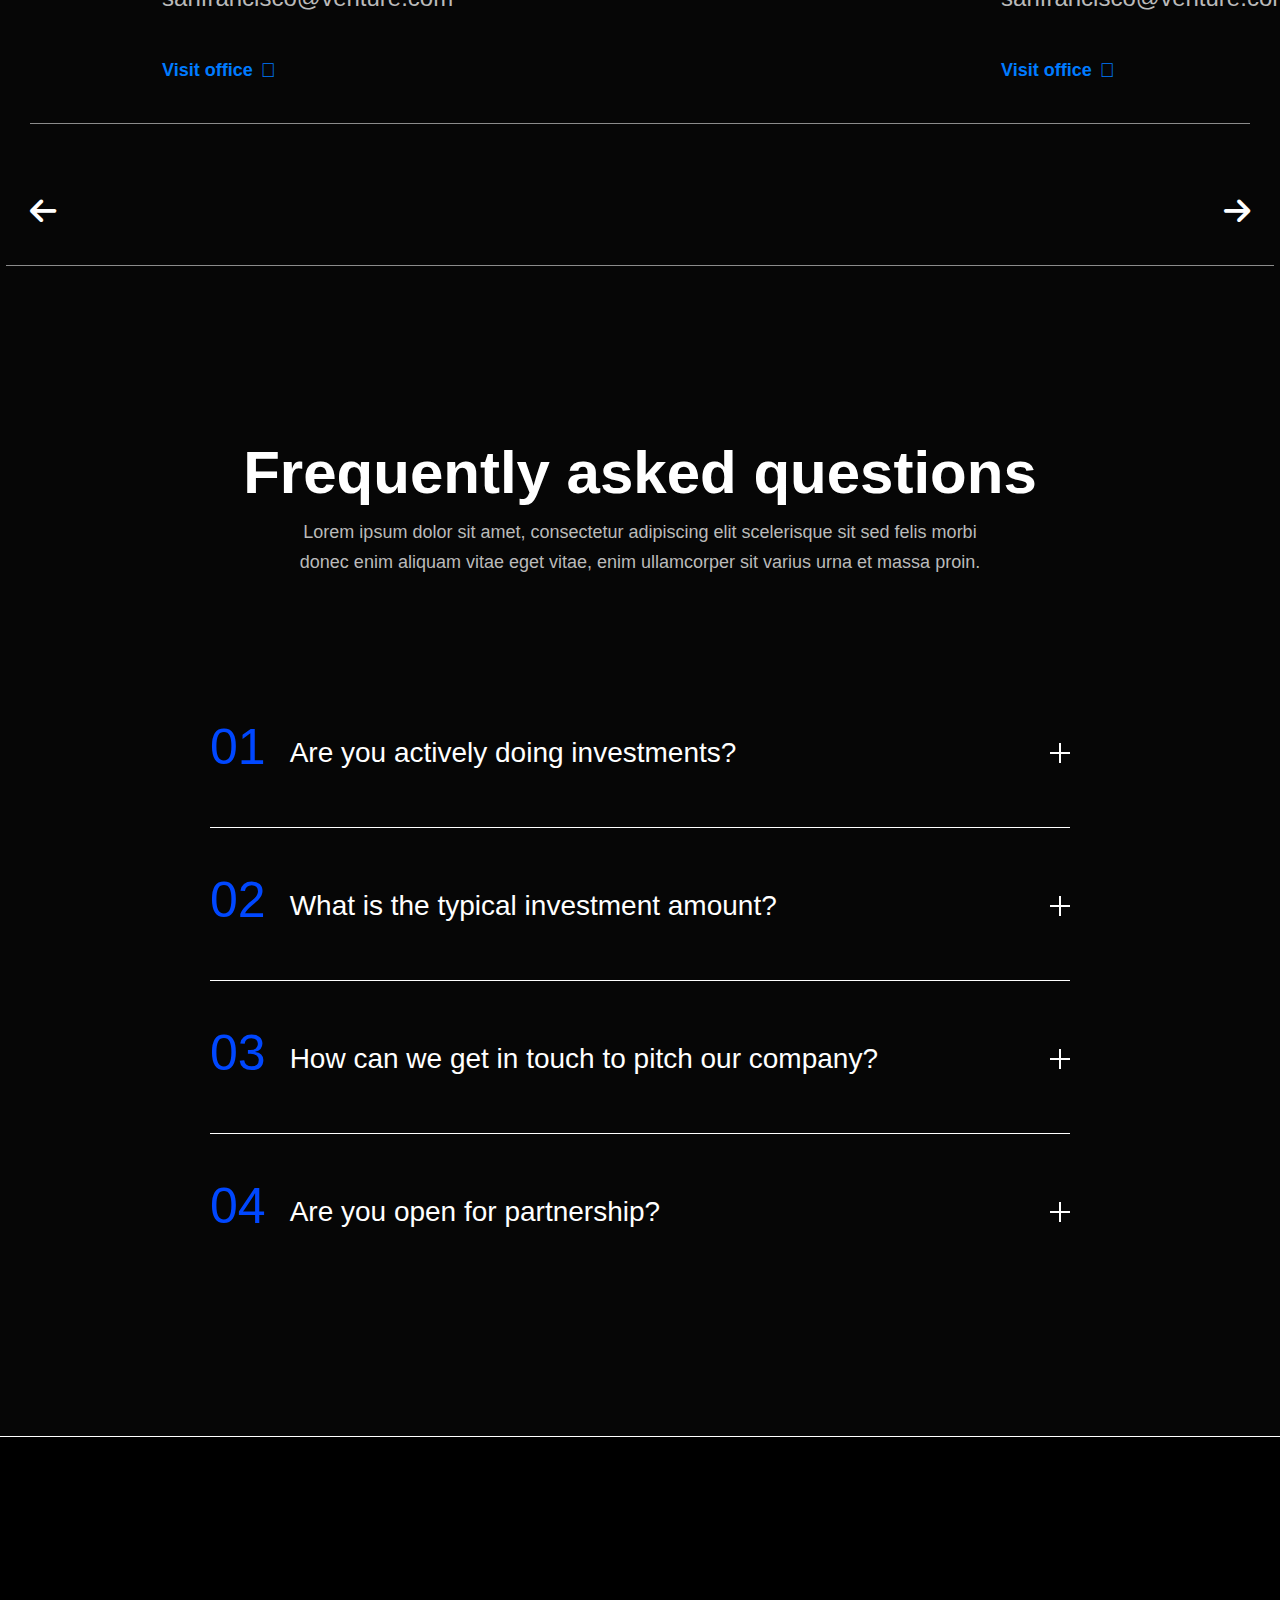
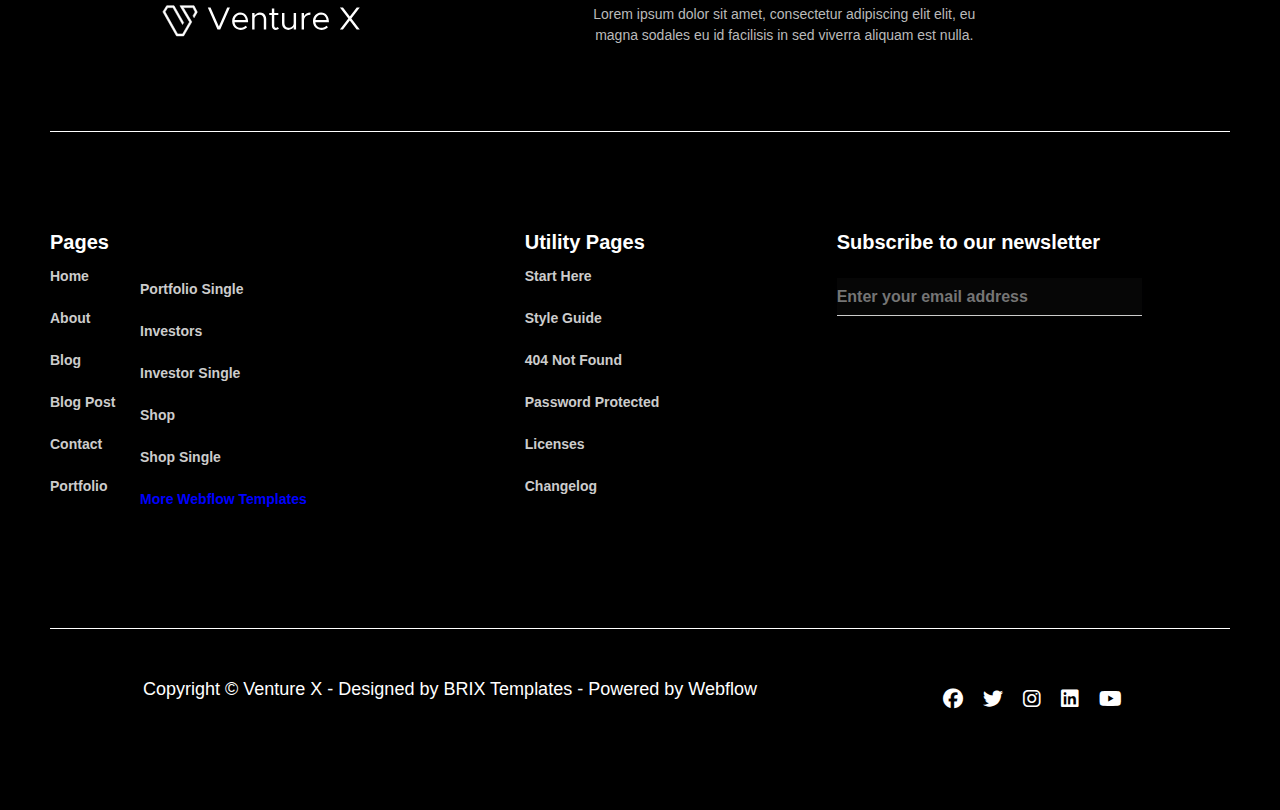
==== commit 9e9e2f11: "Entire website is completed and still some minute changes are needs to be done" ====
--- a/index.html
+++ b/index.html
@@ -55,13 +55,48 @@
       <label for="active" class="menu-btn"></label>
       <label for="active" class="close"></label>
       <div class="wrapper">
-        <ul>
-          <li><a href="#">Home</a></li>
-          <li><a href="#">About</a></li>
-          <li><a href="#">Services</a></li>
-          <li><a href="#">Gallery</a></li>
-          <li><a href="#">Feedback</a></li>
-        </ul>
+        <div class="nav-insidemenu">
+          <div class="menu-nav-title">pages</div>
+          <div class="pages-menu-list">
+            <div class="list1-nav-menu">
+              <ul>
+                <li><a href="#">Home</a></li>
+                <li><a href="#">About</a></li>
+                <li><a href="#">Blog</a></li>
+                <li><a href="#">Blog Post</a></li>
+                <li><a href="#">Contact</a></li>
+                <li><a href="#">Portfolio</a></li>
+              </ul>
+            </div>
+            <div class="list1-nav-menu">
+              <ul>
+                <li><a href="#">Portfolio Single</a></li>
+                <li><a href="#">Investors</a></li>
+                <li><a href="#">Investor Single</a></li>
+                <li><a href="#">Shop</a></li>
+                <li><a href="#">Shop Single</a></li>
+                <li>
+                  <a href="#" style="color: blue">More Webflow Templates</a>
+                </li>
+              </ul>
+            </div>
+          </div>
+          <div class="other-pages-menu-list">
+            <div class="menu-nav-title">Utility Pages</div>
+          <div class="pages-menu-list">
+            <div class="list1-nav-menu">
+              <ul>
+                <li><a href="#">Start Here</a></li>
+                <li><a href="#">Style Guide</a></li>
+                <li><a href="#">404 Not Found</a></li>
+                <li><a href="#">Password Protected</a></li>
+                <li><a href="#">Licenses</a></li>
+                <li><a href="#">Changelog</a></li>
+              </ul>
+            </div>
+
+          </div>
+        </div>
       </div>
     </div>
   </nav>
@@ -152,7 +187,9 @@
                       required=""
                     />
                   </div>
-                  <div class="conatctus-inputs-m input-contactus border-bottom-contactus">
+                  <div
+                    class="conatctus-inputs-m input-contactus border-bottom-contactus"
+                  >
                     <textarea
                       id="message"
                       name="Message"
@@ -486,8 +523,8 @@
             </div>
           </div>
           <!-- 4th question -->
-          <div class="faq-questions last-remove-border ">
-            <div class="question-outer ">
+          <div class="faq-questions last-remove-border">
+            <div class="question-outer">
               <div
                 data-w-id="c343f295-d4b9-0eca-5de4-0bdc6e8b95e4"
                 class="accordion-item-wrapper v2 first"
@@ -542,44 +579,38 @@
 
     <footer class="footer">
       <div class="inner-foooter">
-        
-          <div class="footer-logo">
-            <div class="h2-footer">
-              <a href="#">
-                <svg
-                  xmlns:xlink="http://www.w3.org/1999/xlink"
-                  xmlns="http://www.w3.org/2000/svg"
-                  width="199"
-                  height="35"
-                  viewBox="0 0 199 35"
-                  fill="none"
-                >
-                  <path
-                    d="M35.2455 9.1524L35.3205 9.0192L35.2497 8.88374L32.1011 2.86095L32.022 2.70976H31.8514H18.4391H17.9439L18.197 3.13541L27.5848 18.9252L20.6203 30.9897H15.5517L3.06357 8.87059L5.74101 4.60858H10.9186L20.2965 21.0348L20.5399 21.4611L20.7851 21.0359L21.5503 19.7093L21.6311 19.5693L21.5509 19.4289L12.0876 2.8518L12.0065 2.70976H11.8429H4.86412H4.70851L4.62567 2.84149L0.958174 8.67286L0.868756 8.81504L0.951318 8.9613L14.3768 32.7453L14.4577 32.8885H14.6221H21.5394H21.702L21.7833 32.7477L29.69 19.0551L29.7725 18.9121L29.6881 18.7702L21.2651 4.60858H30.8893L33.1757 8.98262L31.065 12.7356L30.9853 12.8773L31.0682 13.0173L31.8466 14.3304L32.0952 14.7499L32.3344 14.325L35.2455 9.1524Z"
-                    fill="white"
-                    stroke="white"
-                    stroke-width="0.56338"
-                  ></path>
-                  <path
-                    d="M67.912 4.516L58.216 26.5H55.496L45.8 4.516H48.52L56.872 23.428L65.192 4.516H67.912ZM78.4788 24.74C79.4601 24.74 80.4414 24.548 81.4228 24.164C82.4254 23.78 83.1828 23.3107 83.6948 22.756L85.1667 24.324C84.4628 25.092 83.4708 25.7107 82.1908 26.18C80.9321 26.6493 79.7054 26.884 78.5108 26.884C77.0388 26.884 75.6628 26.5107 74.3828 25.764C73.1028 25.0173 72.0681 23.9827 71.2788 22.66C70.5108 21.316 70.1268 19.8227 70.1268 18.18C70.1268 16.58 70.4894 15.1187 71.2148 13.796C71.9614 12.4733 72.9534 11.4387 74.1908 10.692C75.4494 9.94533 76.8148 9.572 78.2868 9.572C80.7614 9.572 82.6814 10.436 84.0468 12.164C85.4334 13.892 86.1268 16.2173 86.1268 19.14H72.5908C72.7614 20.7827 73.3801 22.1267 74.4468 23.172C75.5348 24.2173 76.8788 24.74 78.4788 24.74ZM78.3828 11.716C76.8894 11.716 75.6094 12.2067 74.5428 13.188C73.4761 14.148 72.8361 15.4173 72.6228 16.996H83.7588C83.5881 15.4173 83.0441 14.148 82.1268 13.188C81.2094 12.2067 79.9614 11.716 78.3828 11.716ZM97.999 9.572C99.215 9.572 100.292 9.83867 101.231 10.372C102.17 10.9053 102.895 11.6627 103.407 12.644C103.94 13.604 104.207 14.7133 104.207 15.972V26.5H101.807V16.292C101.807 14.9267 101.423 13.828 100.655 12.996C99.887 12.1427 98.895 11.716 97.679 11.716C96.7617 11.716 95.9083 11.908 95.119 12.292C94.3297 12.676 93.7003 13.1987 93.231 13.86C92.783 14.5 92.559 15.204 92.559 15.972V26.5H90.159V9.956H92.559V12.58C93.0497 11.684 93.7857 10.9587 94.767 10.404C95.7483 9.84933 96.8257 9.572 97.999 9.572ZM116.962 25.828C116.066 26.532 115.042 26.884 113.89 26.884C112.716 26.884 111.746 26.4893 110.978 25.7C110.231 24.9107 109.858 23.8973 109.858 22.66V12.1H107.266V9.956H109.858V5.412H112.258V9.956H116.322V12.1H112.258V22.66C112.258 23.2573 112.428 23.7587 112.77 24.164C113.132 24.548 113.559 24.74 114.05 24.74C114.412 24.74 114.743 24.676 115.042 24.548C115.34 24.42 115.586 24.26 115.778 24.068L116.962 25.828ZM134.073 9.956V26.5H131.673V23.876C131.182 24.772 130.446 25.4973 129.465 26.052C128.484 26.6067 127.406 26.884 126.233 26.884C125.017 26.884 123.94 26.6173 123.001 26.084C122.062 25.5507 121.326 24.804 120.793 23.844C120.281 22.8627 120.025 21.7427 120.025 20.484V9.956H122.425V20.164C122.425 21.5293 122.809 22.6387 123.577 23.492C124.345 24.324 125.337 24.74 126.553 24.74C127.47 24.74 128.324 24.548 129.113 24.164C129.902 23.78 130.521 23.268 130.969 22.628C131.438 21.9667 131.673 21.252 131.673 20.484V9.956H134.073ZM142.028 13.188C142.518 12.0787 143.329 11.204 144.46 10.564C145.59 9.90267 146.913 9.572 148.428 9.572V11.716C147.19 11.716 146.081 11.9507 145.1 12.42C144.14 12.8893 143.382 13.5507 142.828 14.404C142.294 15.236 142.028 16.1853 142.028 17.252V26.5H139.628V9.956H142.028V13.188ZM159.291 24.74C160.273 24.74 161.254 24.548 162.235 24.164C163.238 23.78 163.995 23.3107 164.507 22.756L165.979 24.324C165.275 25.092 164.283 25.7107 163.003 26.18C161.745 26.6493 160.518 26.884 159.323 26.884C157.851 26.884 156.475 26.5107 155.195 25.764C153.915 25.0173 152.881 23.9827 152.091 22.66C151.323 21.316 150.939 19.8227 150.939 18.18C150.939 16.58 151.302 15.1187 152.027 13.796C152.774 12.4733 153.766 11.4387 155.003 10.692C156.262 9.94533 157.627 9.572 159.099 9.572C161.574 9.572 163.494 10.436 164.859 12.164C166.246 13.892 166.939 16.2173 166.939 19.14H153.403C153.574 20.7827 154.193 22.1267 155.259 23.172C156.347 24.2173 157.691 24.74 159.291 24.74ZM159.195 11.716C157.702 11.716 156.422 12.2067 155.355 13.188C154.289 14.148 153.649 15.4173 153.435 16.996H164.571C164.401 15.4173 163.857 14.148 162.939 13.188C162.022 12.2067 160.774 11.716 159.195 11.716ZM189.352 15.492L197.768 26.5H194.696L187.816 17.508L180.936 26.5H177.896L186.312 15.524L177.896 4.516H180.968L187.848 13.508L194.728 4.516H197.768L189.352 15.492Z"
-                    fill="white"
-                  ></path>
-                </svg>
-              </a>
-            </div>
-            <div class="p-footer">
-              <p>
-                Lorem ipsum dolor sit amet, consectetur adipiscing elit elit, eu
-                magna sodales eu id facilisis in sed viverra aliquam est nulla.
-              </p>
-            </div>
-            
-           
-          
+        <div class="footer-logo">
+          <div class="h2-footer">
+            <a href="#">
+              <svg
+                xmlns:xlink="http://www.w3.org/1999/xlink"
+                xmlns="http://www.w3.org/2000/svg"
+                width="199"
+                height="35"
+                viewBox="0 0 199 35"
+                fill="none"
+              >
+                <path
+                  d="M35.2455 9.1524L35.3205 9.0192L35.2497 8.88374L32.1011 2.86095L32.022 2.70976H31.8514H18.4391H17.9439L18.197 3.13541L27.5848 18.9252L20.6203 30.9897H15.5517L3.06357 8.87059L5.74101 4.60858H10.9186L20.2965 21.0348L20.5399 21.4611L20.7851 21.0359L21.5503 19.7093L21.6311 19.5693L21.5509 19.4289L12.0876 2.8518L12.0065 2.70976H11.8429H4.86412H4.70851L4.62567 2.84149L0.958174 8.67286L0.868756 8.81504L0.951318 8.9613L14.3768 32.7453L14.4577 32.8885H14.6221H21.5394H21.702L21.7833 32.7477L29.69 19.0551L29.7725 18.9121L29.6881 18.7702L21.2651 4.60858H30.8893L33.1757 8.98262L31.065 12.7356L30.9853 12.8773L31.0682 13.0173L31.8466 14.3304L32.0952 14.7499L32.3344 14.325L35.2455 9.1524Z"
+                  fill="white"
+                  stroke="white"
+                  stroke-width="0.56338"
+                ></path>
+                <path
+                  d="M67.912 4.516L58.216 26.5H55.496L45.8 4.516H48.52L56.872 23.428L65.192 4.516H67.912ZM78.4788 24.74C79.4601 24.74 80.4414 24.548 81.4228 24.164C82.4254 23.78 83.1828 23.3107 83.6948 22.756L85.1667 24.324C84.4628 25.092 83.4708 25.7107 82.1908 26.18C80.9321 26.6493 79.7054 26.884 78.5108 26.884C77.0388 26.884 75.6628 26.5107 74.3828 25.764C73.1028 25.0173 72.0681 23.9827 71.2788 22.66C70.5108 21.316 70.1268 19.8227 70.1268 18.18C70.1268 16.58 70.4894 15.1187 71.2148 13.796C71.9614 12.4733 72.9534 11.4387 74.1908 10.692C75.4494 9.94533 76.8148 9.572 78.2868 9.572C80.7614 9.572 82.6814 10.436 84.0468 12.164C85.4334 13.892 86.1268 16.2173 86.1268 19.14H72.5908C72.7614 20.7827 73.3801 22.1267 74.4468 23.172C75.5348 24.2173 76.8788 24.74 78.4788 24.74ZM78.3828 11.716C76.8894 11.716 75.6094 12.2067 74.5428 13.188C73.4761 14.148 72.8361 15.4173 72.6228 16.996H83.7588C83.5881 15.4173 83.0441 14.148 82.1268 13.188C81.2094 12.2067 79.9614 11.716 78.3828 11.716ZM97.999 9.572C99.215 9.572 100.292 9.83867 101.231 10.372C102.17 10.9053 102.895 11.6627 103.407 12.644C103.94 13.604 104.207 14.7133 104.207 15.972V26.5H101.807V16.292C101.807 14.9267 101.423 13.828 100.655 12.996C99.887 12.1427 98.895 11.716 97.679 11.716C96.7617 11.716 95.9083 11.908 95.119 12.292C94.3297 12.676 93.7003 13.1987 93.231 13.86C92.783 14.5 92.559 15.204 92.559 15.972V26.5H90.159V9.956H92.559V12.58C93.0497 11.684 93.7857 10.9587 94.767 10.404C95.7483 9.84933 96.8257 9.572 97.999 9.572ZM116.962 25.828C116.066 26.532 115.042 26.884 113.89 26.884C112.716 26.884 111.746 26.4893 110.978 25.7C110.231 24.9107 109.858 23.8973 109.858 22.66V12.1H107.266V9.956H109.858V5.412H112.258V9.956H116.322V12.1H112.258V22.66C112.258 23.2573 112.428 23.7587 112.77 24.164C113.132 24.548 113.559 24.74 114.05 24.74C114.412 24.74 114.743 24.676 115.042 24.548C115.34 24.42 115.586 24.26 115.778 24.068L116.962 25.828ZM134.073 9.956V26.5H131.673V23.876C131.182 24.772 130.446 25.4973 129.465 26.052C128.484 26.6067 127.406 26.884 126.233 26.884C125.017 26.884 123.94 26.6173 123.001 26.084C122.062 25.5507 121.326 24.804 120.793 23.844C120.281 22.8627 120.025 21.7427 120.025 20.484V9.956H122.425V20.164C122.425 21.5293 122.809 22.6387 123.577 23.492C124.345 24.324 125.337 24.74 126.553 24.74C127.47 24.74 128.324 24.548 129.113 24.164C129.902 23.78 130.521 23.268 130.969 22.628C131.438 21.9667 131.673 21.252 131.673 20.484V9.956H134.073ZM142.028 13.188C142.518 12.0787 143.329 11.204 144.46 10.564C145.59 9.90267 146.913 9.572 148.428 9.572V11.716C147.19 11.716 146.081 11.9507 145.1 12.42C144.14 12.8893 143.382 13.5507 142.828 14.404C142.294 15.236 142.028 16.1853 142.028 17.252V26.5H139.628V9.956H142.028V13.188ZM159.291 24.74C160.273 24.74 161.254 24.548 162.235 24.164C163.238 23.78 163.995 23.3107 164.507 22.756L165.979 24.324C165.275 25.092 164.283 25.7107 163.003 26.18C161.745 26.6493 160.518 26.884 159.323 26.884C157.851 26.884 156.475 26.5107 155.195 25.764C153.915 25.0173 152.881 23.9827 152.091 22.66C151.323 21.316 150.939 19.8227 150.939 18.18C150.939 16.58 151.302 15.1187 152.027 13.796C152.774 12.4733 153.766 11.4387 155.003 10.692C156.262 9.94533 157.627 9.572 159.099 9.572C161.574 9.572 163.494 10.436 164.859 12.164C166.246 13.892 166.939 16.2173 166.939 19.14H153.403C153.574 20.7827 154.193 22.1267 155.259 23.172C156.347 24.2173 157.691 24.74 159.291 24.74ZM159.195 11.716C157.702 11.716 156.422 12.2067 155.355 13.188C154.289 14.148 153.649 15.4173 153.435 16.996H164.571C164.401 15.4173 163.857 14.148 162.939 13.188C162.022 12.2067 160.774 11.716 159.195 11.716ZM189.352 15.492L197.768 26.5H194.696L187.816 17.508L180.936 26.5H177.896L186.312 15.524L177.896 4.516H180.968L187.848 13.508L194.728 4.516H197.768L189.352 15.492Z"
+                  fill="white"
+                ></path>
+              </svg>
+            </a>
+          </div>
+          <div class="p-footer">
+            <p>
+              Lorem ipsum dolor sit amet, consectetur adipiscing elit elit, eu
+              magna sodales eu id facilisis in sed viverra aliquam est nulla.
+            </p>
+          </div>
         </div>
         <div class="footer-content">
-          
-
           <div class="footer-links">
             <div class="footer-column footer-column1">
               Pages
@@ -593,11 +624,9 @@
                   <li><a href="#">Portfolio</a></li>
                 </ul>
               </div>
-              
             </div>
 
             <div class="footer-column margin-top">
-              
               <ul>
                 <li><a href="#">Portfolio Single</a></li>
                 <li><a href="#">Investors</a></li>
@@ -625,19 +654,19 @@
             </div>
           </div>
 
-          <div class="newsletter footer-column top-15 ">
-
-            
+          <div class="newsletter footer-column top-15">
             Subscribe to our newsletter
             <div class="margin-top-innerfooter flex-footer">
-              <input type="email" maxlength="256"
-              class=" onhover-input w-input outline footer-button"
-              placeholder="Enter your email address" />
+              <input
+                type="email"
+                maxlength="256"
+                class="onhover-input w-input outline footer-button"
+                placeholder="Enter your email address"
+              />
               <!-- !works start from here tommorow -->
               <!-- <button id="footer-button-inside">Subscribe 
                 <div class="icon">→</div></button> -->
             </div>
-            
           </div>
         </div>
       </div>
@@ -645,20 +674,18 @@
       <div class="footer-bottom">
         <div class="footer-bottom-text">
           Copyright © Venture X - Designed by <a href="#">BRIX Templates</a> -
-        Powered by <a href="#">Webflow</a>
-
-        </div>
-        
+          Powered by <a href="#">Webflow</a>
+        </div>
+
         <div class="social-icons">
           <a href="#"><i class="fa-brands fa-facebook"></i></a>
           <!-- Facebook Icon -->
           <a href="#"><i class="fa-brands fa-twitter"></i></a>
           <!-- Twitter Icon -->
           <a href="#"><i class="fa-brands fa-instagram"></i></a>
-          <a href="#"><i class="fa-brands fa-linkedin"></i>
-            <!-- Icon -->
-          <a href="#"><i class="fa-brands fa-youtube"></i>
-          
+          <a href="#"><i class="fa-brands fa-linkedin"></i></a>
+          <!-- Icon -->
+          <a href="#"><i class="fa-brands fa-youtube"></i></a>
         </div>
       </div>
     </footer>
--- a/index.css
+++ b/index.css
@@ -111,25 +111,59 @@
   align-items: center;
   justify-content: center;
 }
-
 .wrapper {
+  z-index: 1;
   border: 3px solid white;
   position: fixed;
+  overflow-y:auto;
   top: 0;
   right: -100%;
   height: 100%;
-  width: 45%;
+  max-width: 550px;
+  width: 100%;
   background: #000;
   transition: all 0.6s ease-in-out;
 }
 
+.nav-insidemenu {
+  display: flex;
+  flex-direction: column;
+  padding: 120px 58px 80px;
+}
+
+.menu-nav-title {
+  font-size: 24px;
+  line-height: 1.583em;
+  font-weight: 700;
+  color: white;
+}
+
+.pages-menu-list {
+  display: flex;
+  flex-direction: row;
+  justify-content: space-between;
+  margin: 0;
+  padding: 0;
+  margin-top: 20px;
+}
+
+.list1-nav-menu {
+  display: flex;
+  flex-direction: column;
+  text-align: start;
+  justify-content: start;
+  align-items: start;
+  
+}
+.other-pages-menu-list{
+  margin-top: 120px;
+}
+
 .wrapper ul {
-  position: absolute;
-  top: 60%;
-  left: 50%;
-  transform: translate(-50%, -50%);
+  text-align: start;
   list-style: none;
-  text-align: center;
+  padding: 0;
+  margin: 0;
 }
 
 .wrapper ul li {
@@ -138,16 +172,14 @@
 
 .wrapper ul li a {
   text-decoration: none;
-  font-size: 30px;
+  font-size: 20px;
+  color: white;
   font-weight: 500;
-  padding: 10px 30px;
-  color: #fff;
+  padding: 10px 0; /* Adjust padding for better spacing */
   border-radius: 50px;
-  position: absolute;
-  line-height: 50px;
+  line-height: 1.5;
   opacity: 0;
-  transition: opacity 0.3s ease,
-    transform 0.6s cubic-bezier(0.215, 0.61, 0.355, 1);
+  transition: opacity 0.3s ease, transform 0.6s cubic-bezier(0.215, 0.61, 0.355, 1);
 }
 
 .wrapper ul li a:hover {
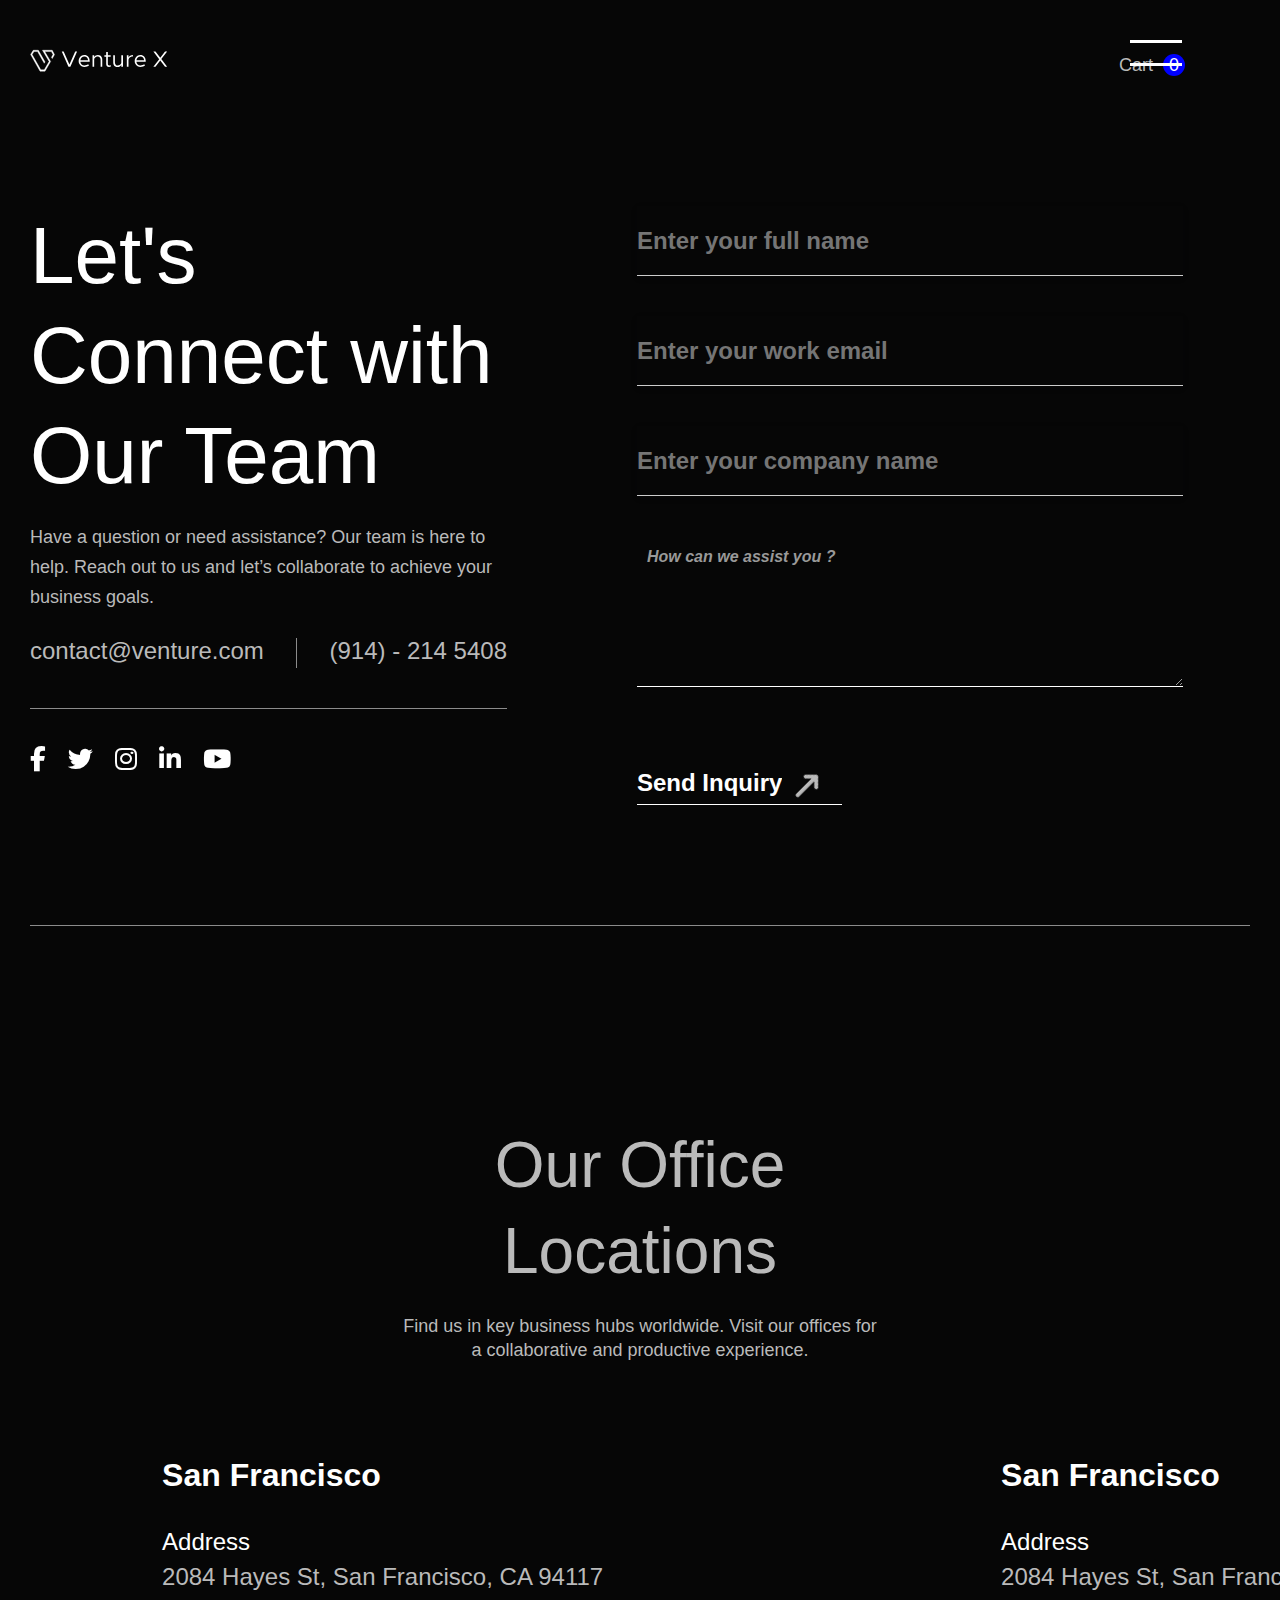
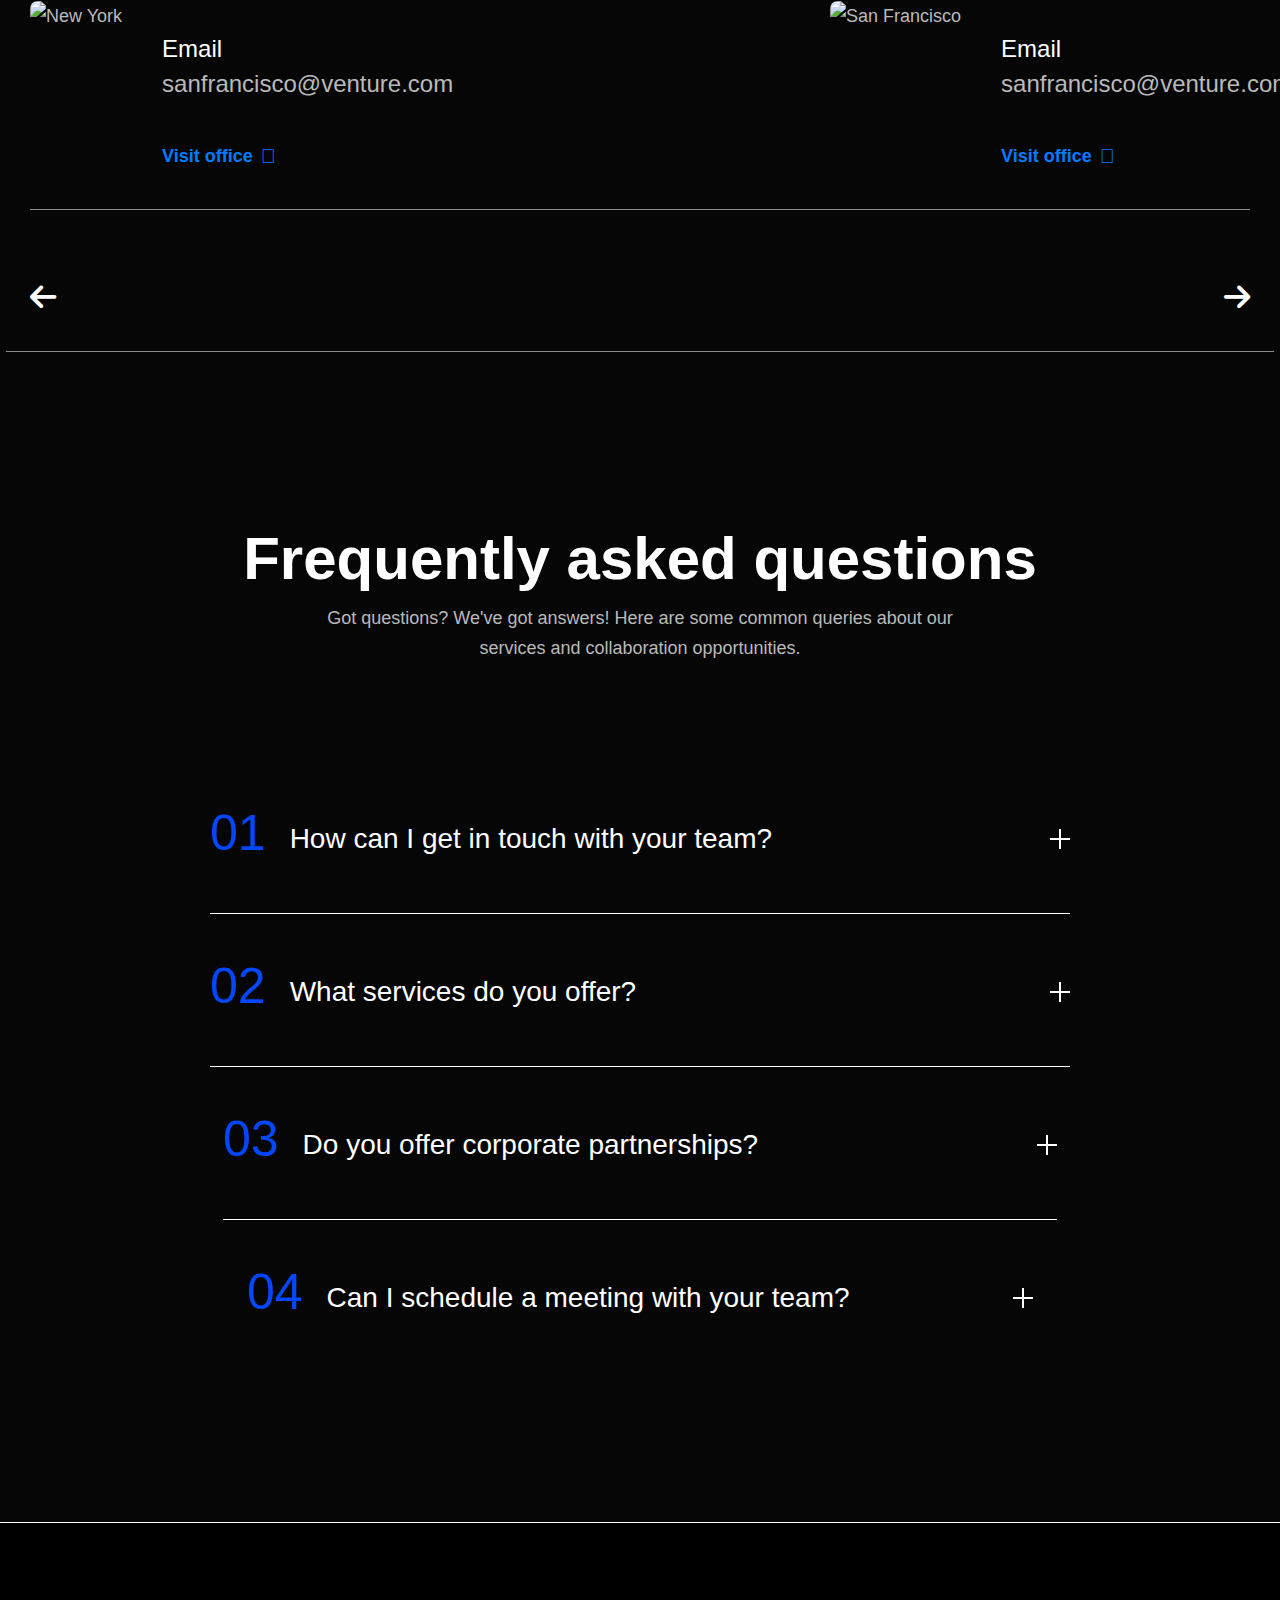
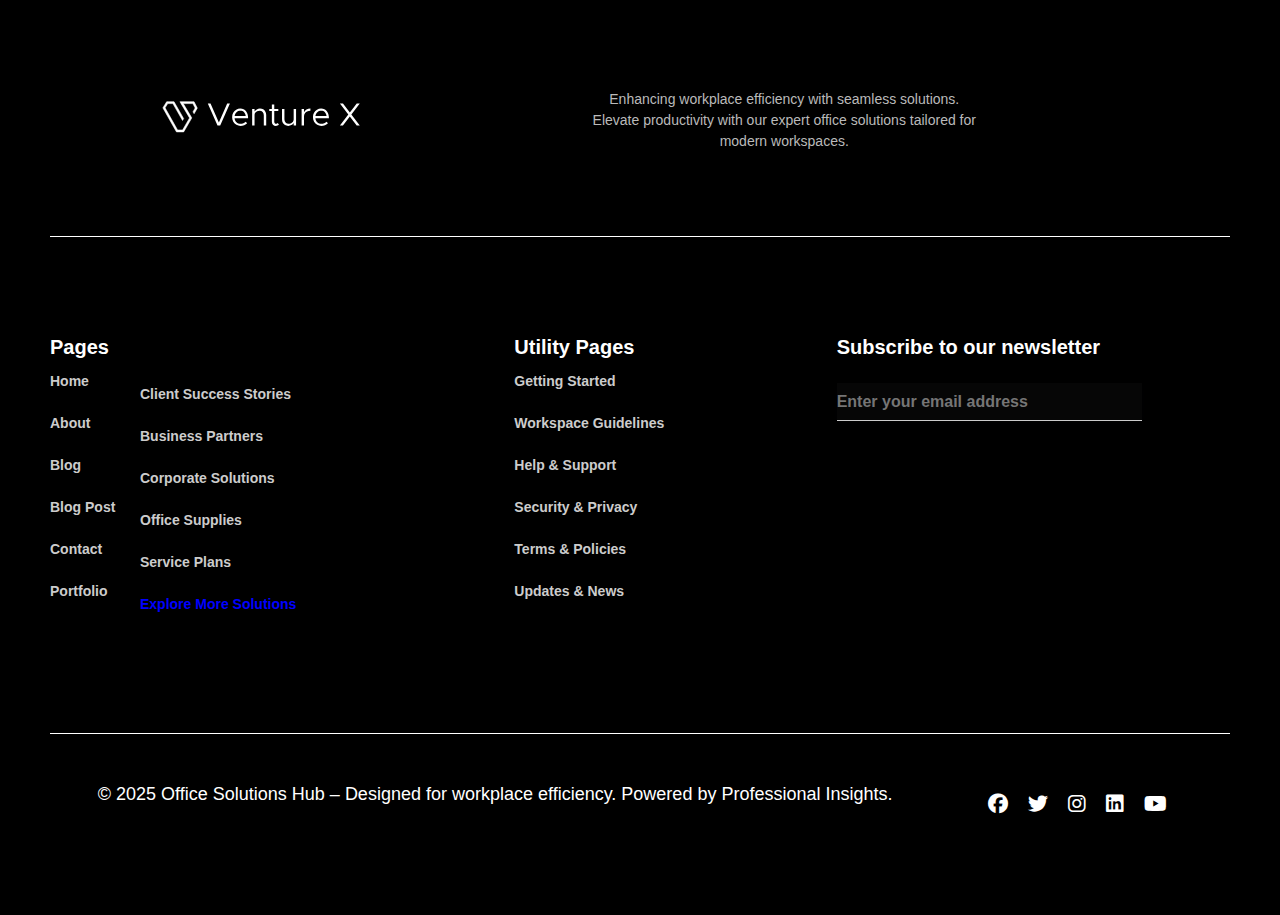
==== commit adb6873a: "complted with the project that was been asigned to me as to completed the replacement of the texts i" ====
--- a/index.html
+++ b/index.html
@@ -107,13 +107,12 @@
         <div class="hero-section">
           <div class="left-containerouter">
             <div class="left-container-main">
-              <h1 class="main-heading-contact">Get in touch</h1>
+              <h1 class="main-heading-contact">Let's Connect with Our Team</h1>
 
               <div class="margintop-p-contactus">
                 <p class="paragraph">
-                  Lorem ipsum dolor sit amet, consectetur adipiscing elit vitae
-                  morbi massa ut justo, in egestas
-                  <span class="text-no-warp">nunc eu ultrices.</span>
+                  Have a question or need assistance? Our team is here to help. Reach out to us and let’s collaborate to achieve your 
+                  <span class="text-no-warp">business goals.</span>
                 </p>
               </div>
               <div class="contact-details">
@@ -158,7 +157,7 @@
                       maxlength="256"
                       name="Name"
                       data-name="Name"
-                      placeholder="What’s your name?"
+                      placeholder="Enter your full name"
                       type="text"
                       id="name"
                       required=""
@@ -170,7 +169,7 @@
                       maxlength="256"
                       name="Name"
                       data-name="Name"
-                      placeholder="What’s your email?"
+                      placeholder="Enter your work email"
                       type="text"
                       id="name"
                       required=""
@@ -182,7 +181,7 @@
                       maxlength="256"
                       name="Name"
                       data-name="Name"
-                      placeholder="What’s your company?"
+                      placeholder="Enter your company name"
                       type="text"
                       required=""
                     />
@@ -194,7 +193,7 @@
                       id="message"
                       name="Message"
                       maxlength="5000"
-                      placeholder="Enter your message here..."
+                      placeholder="How can we assist you ?"
                       required
                       class="text-area input-contactus"
                     ></textarea>
@@ -206,7 +205,7 @@
                         data-wait="Please wait..."
                         id="submit"
                         class="onhover-input contact-btn w-button"
-                        value="Send Message"
+                        value="Send Inquiry"
                       />
                       <div class="arrow">
                         <i class="fa-solid fa-arrow-right-long icon-rotate"></i>
@@ -223,11 +222,10 @@
 
     <div class="container2 pd-top-180px---bottom-180px">
       <div class="main-location-text">
-        <h1>Our locations</h1>
+        <h1>Our Office Locations</h1>
         <p>
-          Lorem ipsum dolor sit amet, consectetur adipiscing elit at risus eget
-          nunc, habitant sed dolor nec
-          <span class="text-no-wrap">mattis tellus.</span>
+          Find us in key business hubs worldwide. Visit our offices for a collaborative and 
+          <span class="text-no-wrap">productive experience.</span>
         </p>
       </div>
       <div class="carousel-container">
@@ -363,9 +361,7 @@
               </div>
               <div class="main-subheading-faq">
                 <p>
-                  Lorem ipsum dolor sit amet, consectetur adipiscing elit
-                  scelerisque sit sed felis morbi donec enim aliquam vitae eget
-                  vitae, enim ullamcorper sit varius urna et massa proin.
+                  Got questions? We've got answers! Here are some common queries about our services and collaboration opportunities.
                 </p>
               </div>
             </div>
@@ -386,7 +382,7 @@
                     <!-- Accordion Header -->
                     <div class="accordion-header">
                       <h3 class="accordion-title">
-                        Are you actively doing investments?
+                        How can I get in touch with your team?
                       </h3>
                     </div>
 
@@ -397,12 +393,8 @@
                     >
                       <div class="accordion-spacer"></div>
                       <p class="mg-bottom">
-                        Lorem ipsum dolor sit amet, consectetur adipiscing elit
-                        senectus nisi, ullamcorper scelerisque blandit nulla
-                        posuere rutrum velit non fringilla gravida lectus
-                        gravida pharetra sed dui eu nec vulputate proin ut mi id
-                        non dolor sit interdum
-                        <span class="text-no-wrap">id eget.</span>
+                        We’re always happy to connect! You can reach us via email or phone, or visit our office for 
+                        <span class="text-no-wrap">a discussion.</span>
                       </p>
                     </div>
                   </div>
@@ -437,7 +429,8 @@
                     <!-- Accordion Header -->
                     <div class="accordion-header">
                       <h3 class="accordion-title">
-                        What is the typical investment amount?
+                        What services do you offer?
+
                       </h3>
                     </div>
 
@@ -448,12 +441,8 @@
                     >
                       <div class="accordion-spacer"></div>
                       <p class="mg-bottom">
-                        Lorem ipsum dolor sit amet, consectetur adipiscing elit
-                        senectus nisi, ullamcorper scelerisque blandit nulla
-                        posuere rutrum velit non fringilla gravida lectus
-                        gravida pharetra sed dui eu nec vulputate proin ut mi id
-                        non dolor sit interdum
-                        <span class="text-no-wrap">id eget.</span>
+                        We provide a range of professional solutions, from consulting and strategy planning to tech-driven 
+                        <span class="text-no-wrap">innovations.</span>
                       </p>
                     </div>
                   </div>
@@ -488,7 +477,7 @@
                     <!-- Accordion Header -->
                     <div class="accordion-header">
                       <h3 class="accordion-title">
-                        How can we get in touch to pitch our company?
+                        Do you offer corporate partnerships?
                       </h3>
                     </div>
 
@@ -499,12 +488,8 @@
                     >
                       <div class="accordion-spacer"></div>
                       <p class="mg-bottom">
-                        Lorem ipsum dolor sit amet, consectetur adipiscing elit
-                        senectus nisi, ullamcorper scelerisque blandit nulla
-                        posuere rutrum velit non fringilla gravida lectus
-                        gravida pharetra sed dui eu nec vulputate proin ut mi id
-                        non dolor sit interdum
-                        <span class="text-no-wrap">id eget.</span>
+                        Yes! We welcome collaboration opportunities. Contact us to explore partnership 
+                        <span class="text-no-wrap">possibilities.</span>
                       </p>
                     </div>
                   </div>
@@ -539,7 +524,7 @@
                     <!-- Accordion Header -->
                     <div class="accordion-header">
                       <h3 class="accordion-title">
-                        Are you open for partnership?
+                        Can I schedule a meeting with your team?
                       </h3>
                     </div>
 
@@ -550,12 +535,8 @@
                     >
                       <div class="accordion-spacer"></div>
                       <p class="mg-bottom">
-                        Lorem ipsum dolor sit amet, consectetur adipiscing elit
-                        senectus nisi, ullamcorper scelerisque blandit nulla
-                        posuere rutrum velit non fringilla gravida lectus
-                        gravida pharetra sed dui eu nec vulputate proin ut mi id
-                        non dolor sit interdum
-                        <span class="text-no-wrap">id eget.</span>
+                        Absolutely! You can schedule a call or an in-person meeting through our contact 
+                        <span class="text-no-wrap">page.</span>
                       </p>
                     </div>
                   </div>
@@ -605,8 +586,7 @@
           </div>
           <div class="p-footer">
             <p>
-              Lorem ipsum dolor sit amet, consectetur adipiscing elit elit, eu
-              magna sodales eu id facilisis in sed viverra aliquam est nulla.
+              Enhancing workplace efficiency with seamless solutions. Elevate productivity with our expert office solutions tailored for modern workspaces.
             </p>
           </div>
         </div>
@@ -628,13 +608,13 @@
 
             <div class="footer-column margin-top">
               <ul>
-                <li><a href="#">Portfolio Single</a></li>
-                <li><a href="#">Investors</a></li>
-                <li><a href="#">Investor Single</a></li>
-                <li><a href="#">Shop</a></li>
-                <li><a href="#">Shop Single</a></li>
+                <li><a href="#">Client Success Stories</a></li>
+                <li><a href="#">Business Partners</a></li>
+                <li><a href="#">Corporate Solutions</a></li>
+                <li><a href="#">Office Supplies</a></li>
+                <li><a href="#">Service Plans</a></li>
                 <li>
-                  <a href="#" style="color: blue">More Webflow Templates</a>
+                  <a href="#" style="color: blue">Explore More Solutions</a>
                 </li>
               </ul>
             </div>
@@ -643,12 +623,12 @@
               Utility Pages
               <div class="margin-top-innerfooter top-15">
                 <ul>
-                  <li><a href="#">Start Here</a></li>
-                  <li><a href="#">Style Guide</a></li>
-                  <li><a href="#">404 Not Found</a></li>
-                  <li><a href="#">Password Protected</a></li>
-                  <li><a href="#">Licenses</a></li>
-                  <li><a href="#">Changelog</a></li>
+                  <li><a href="#">Getting Started</a></li>
+                  <li><a href="#">Workspace Guidelines</a></li>
+                  <li><a href="#">Help & Support</a></li>
+                  <li><a href="#">Security & Privacy</a></li>
+                  <li><a href="#">Terms & Policies</a></li>
+                  <li><a href="#">Updates & News</a></li>
                 </ul>
               </div>
             </div>
@@ -673,8 +653,7 @@
 
       <div class="footer-bottom">
         <div class="footer-bottom-text">
-          Copyright © Venture X - Designed by <a href="#">BRIX Templates</a> -
-          Powered by <a href="#">Webflow</a>
+          © 2025 Office Solutions Hub – Designed for workplace efficiency. Powered by <a href="#">Professional Insights.</a>
         </div>
 
         <div class="social-icons">
